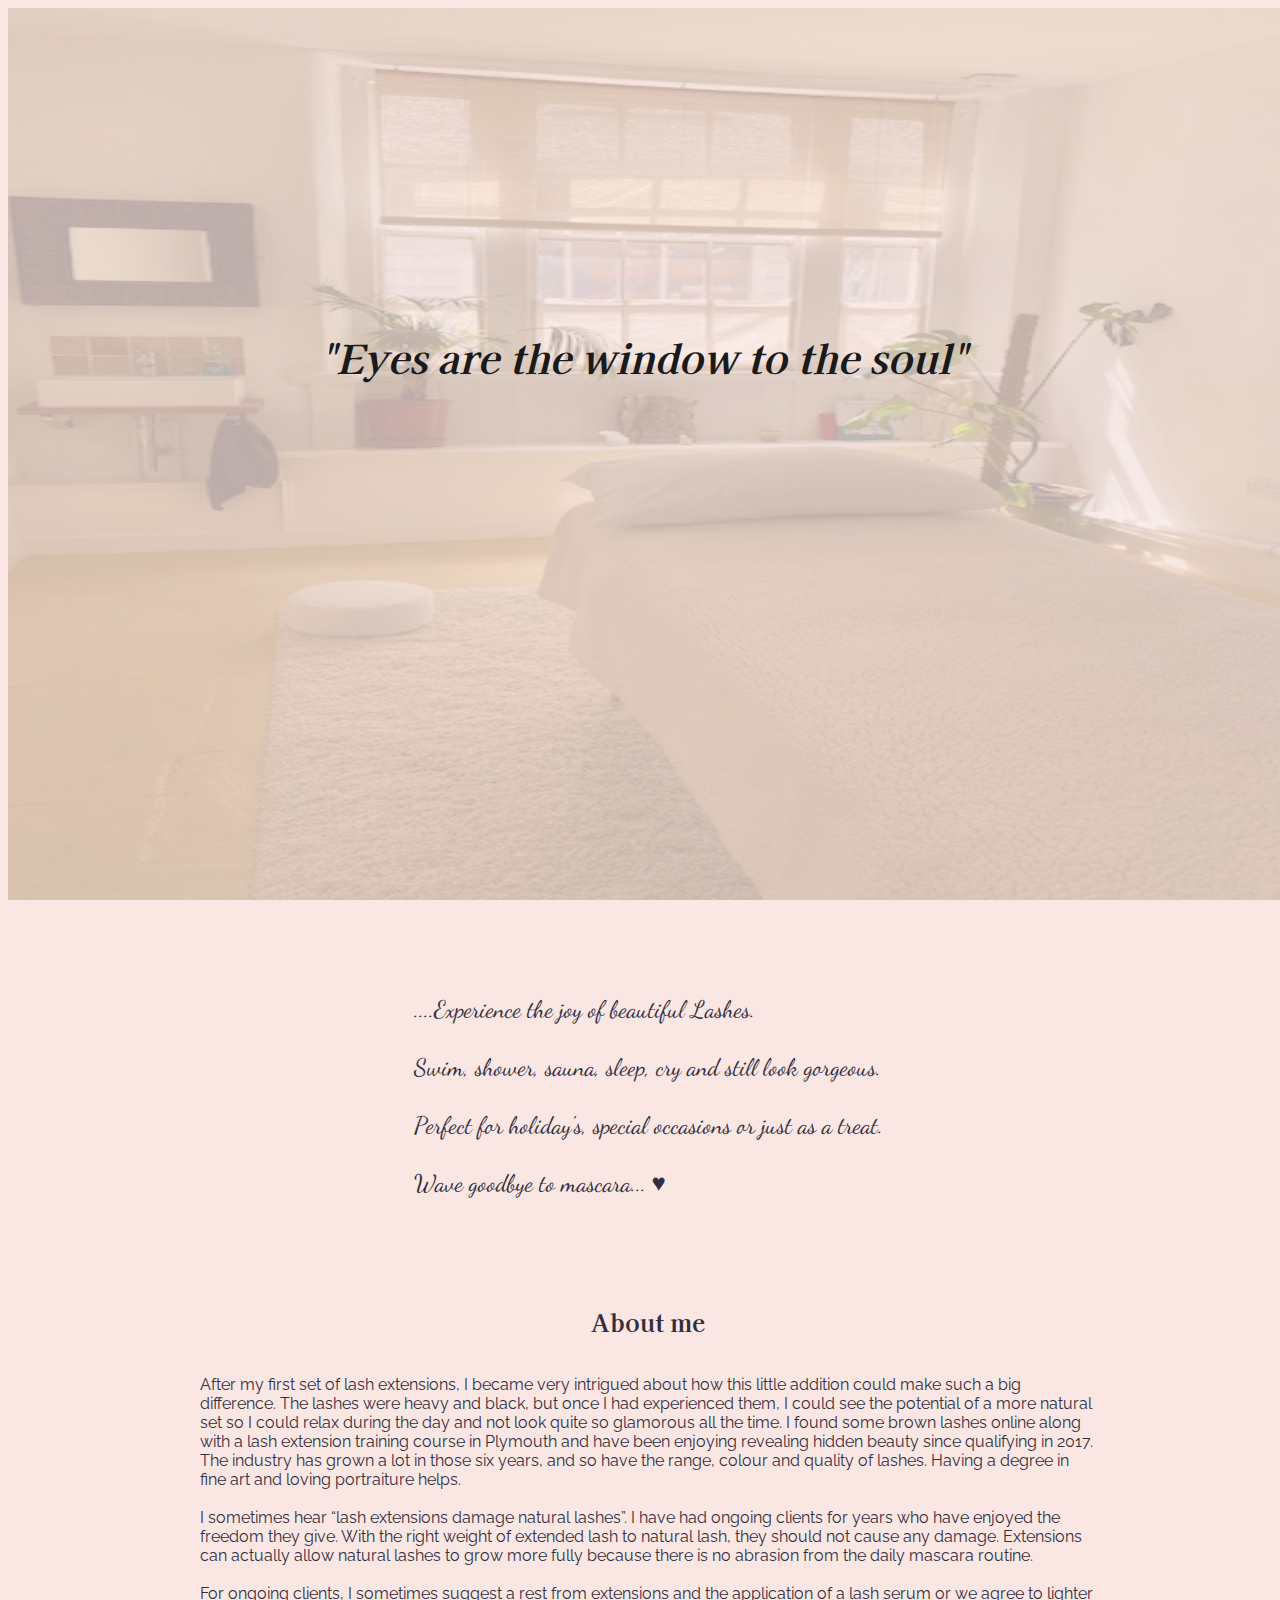
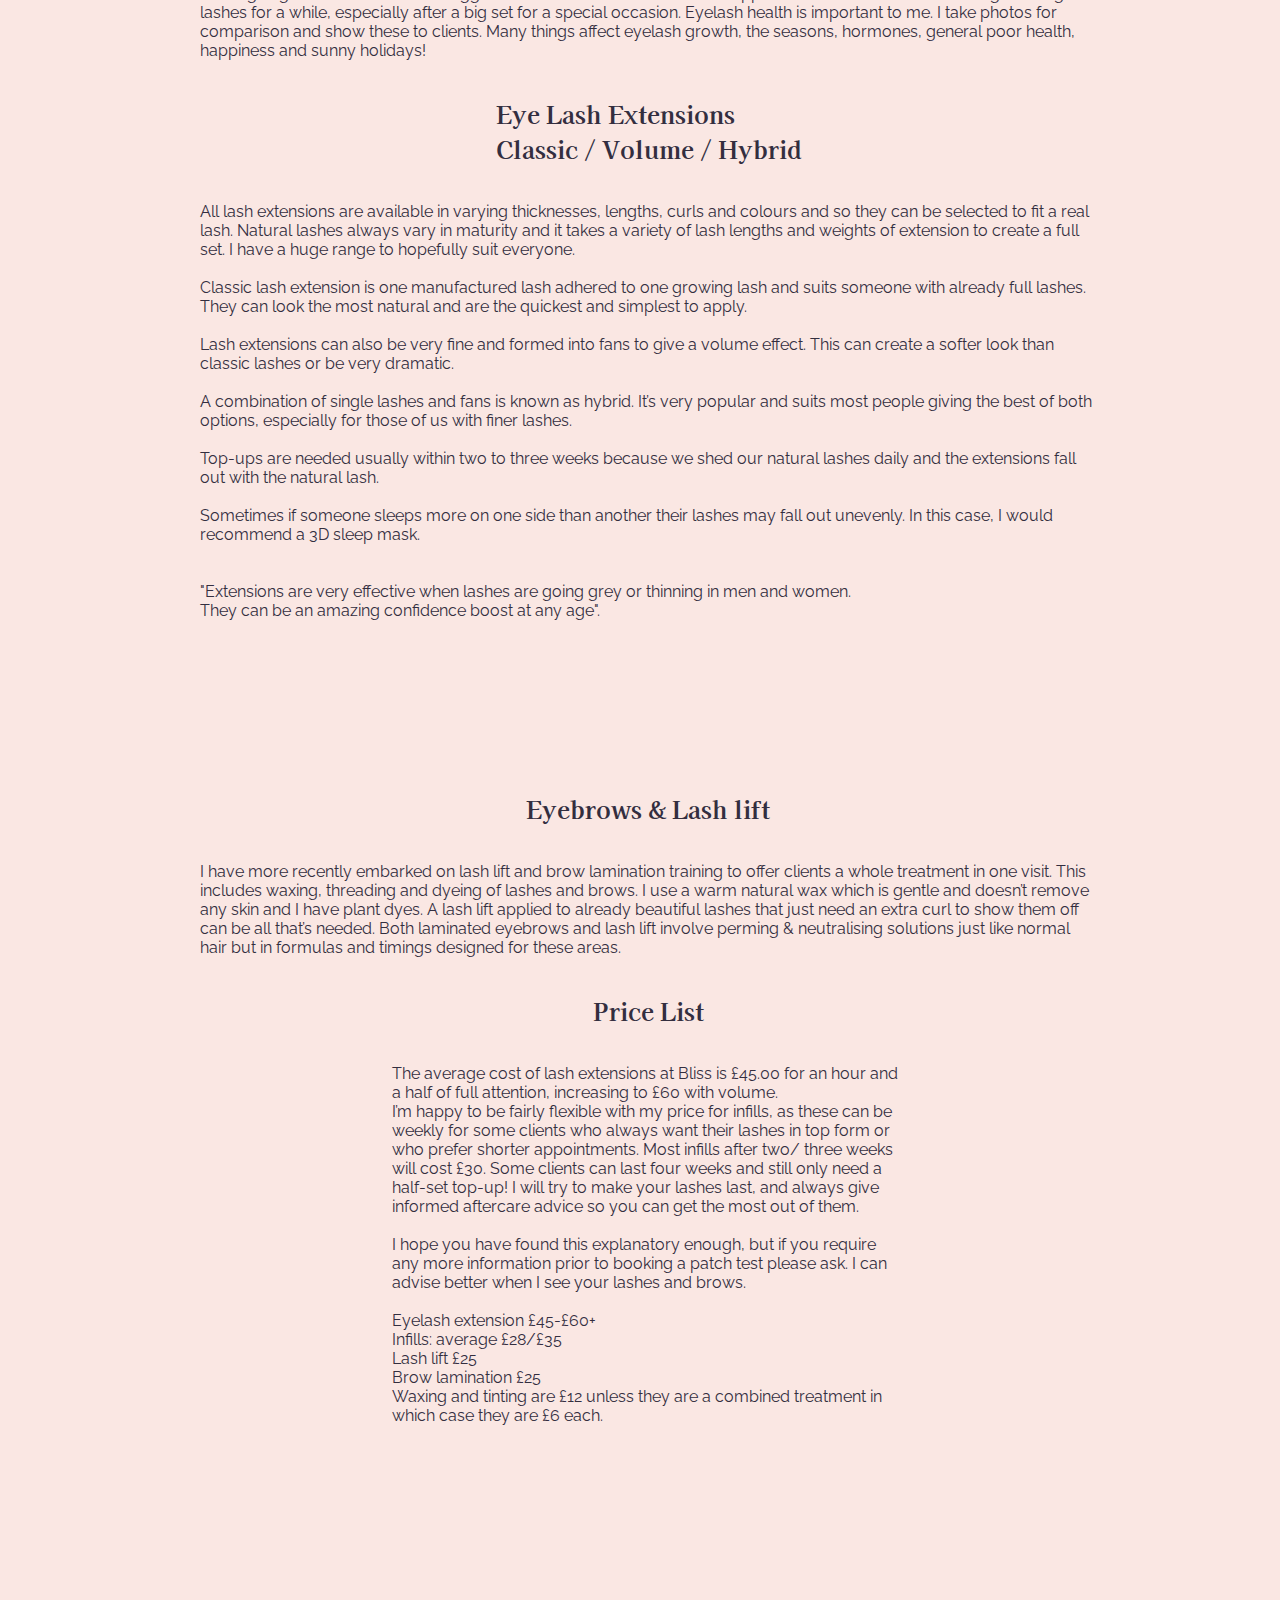
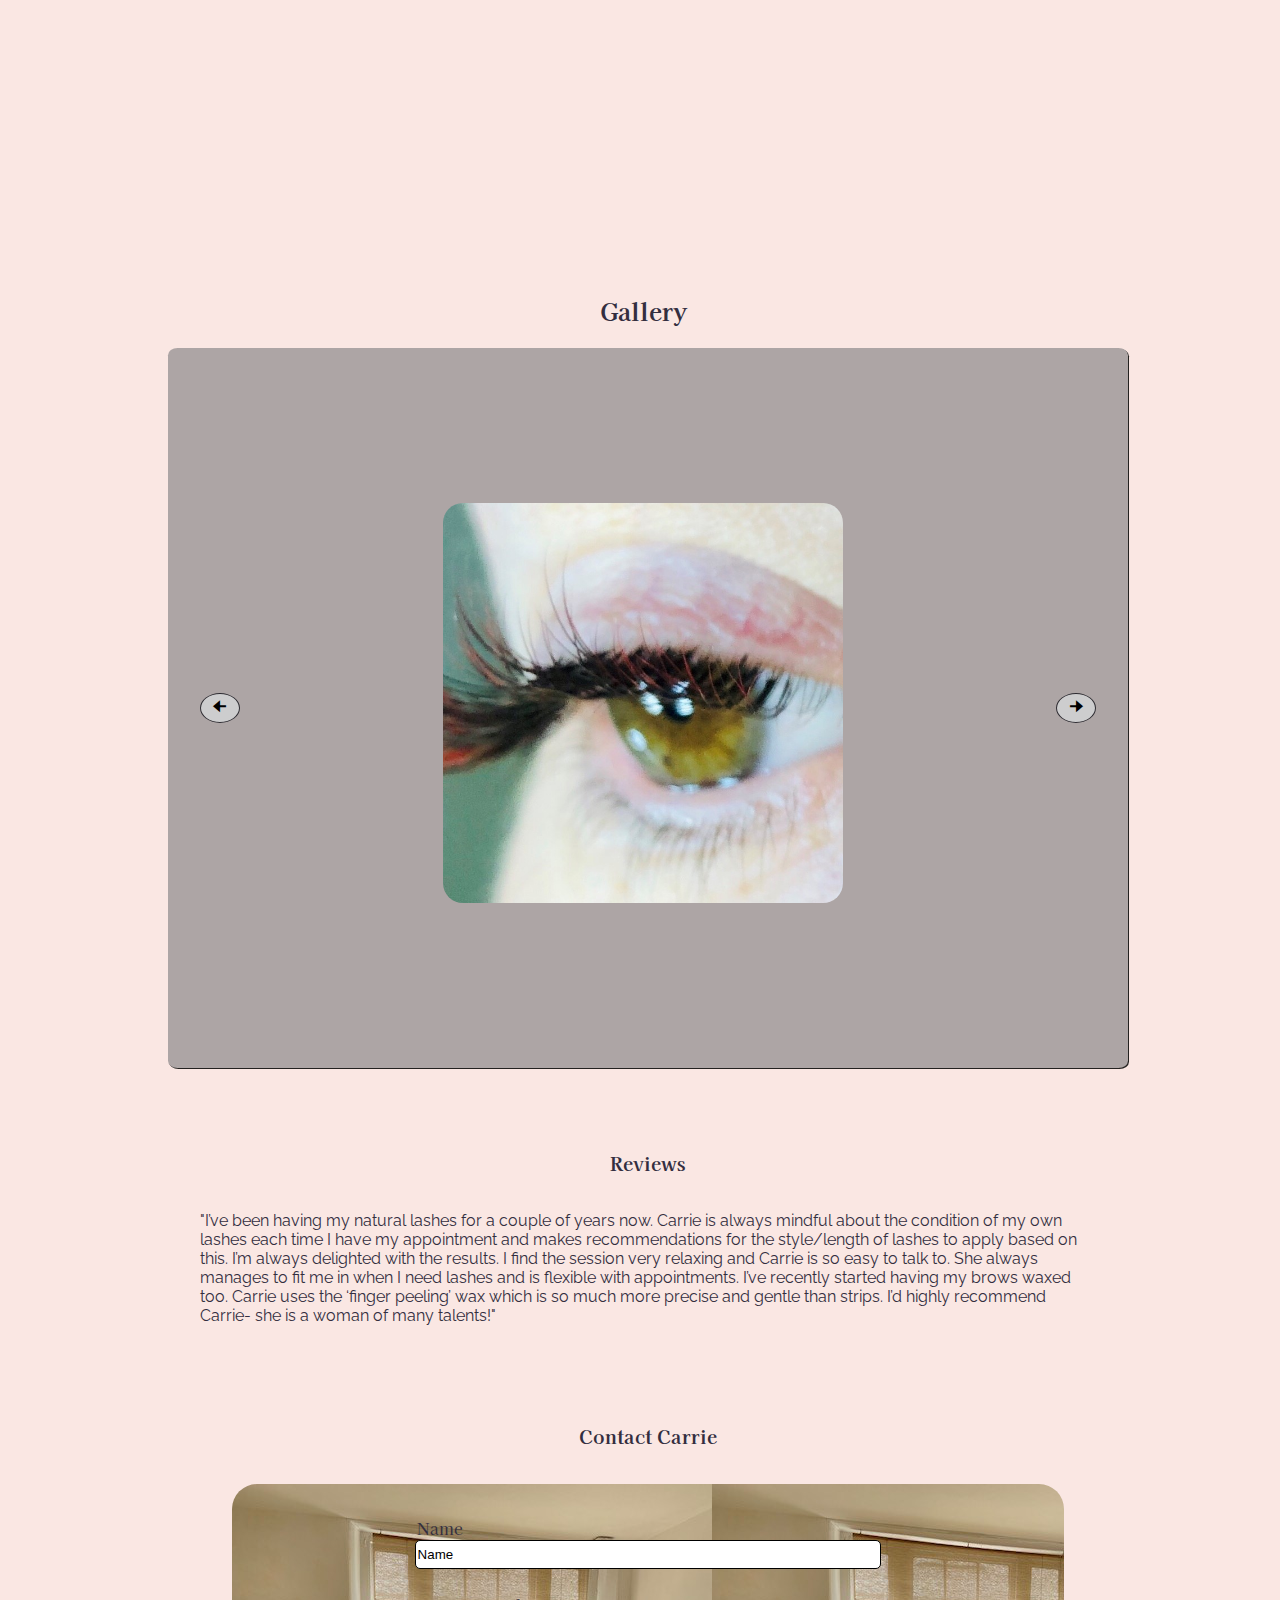
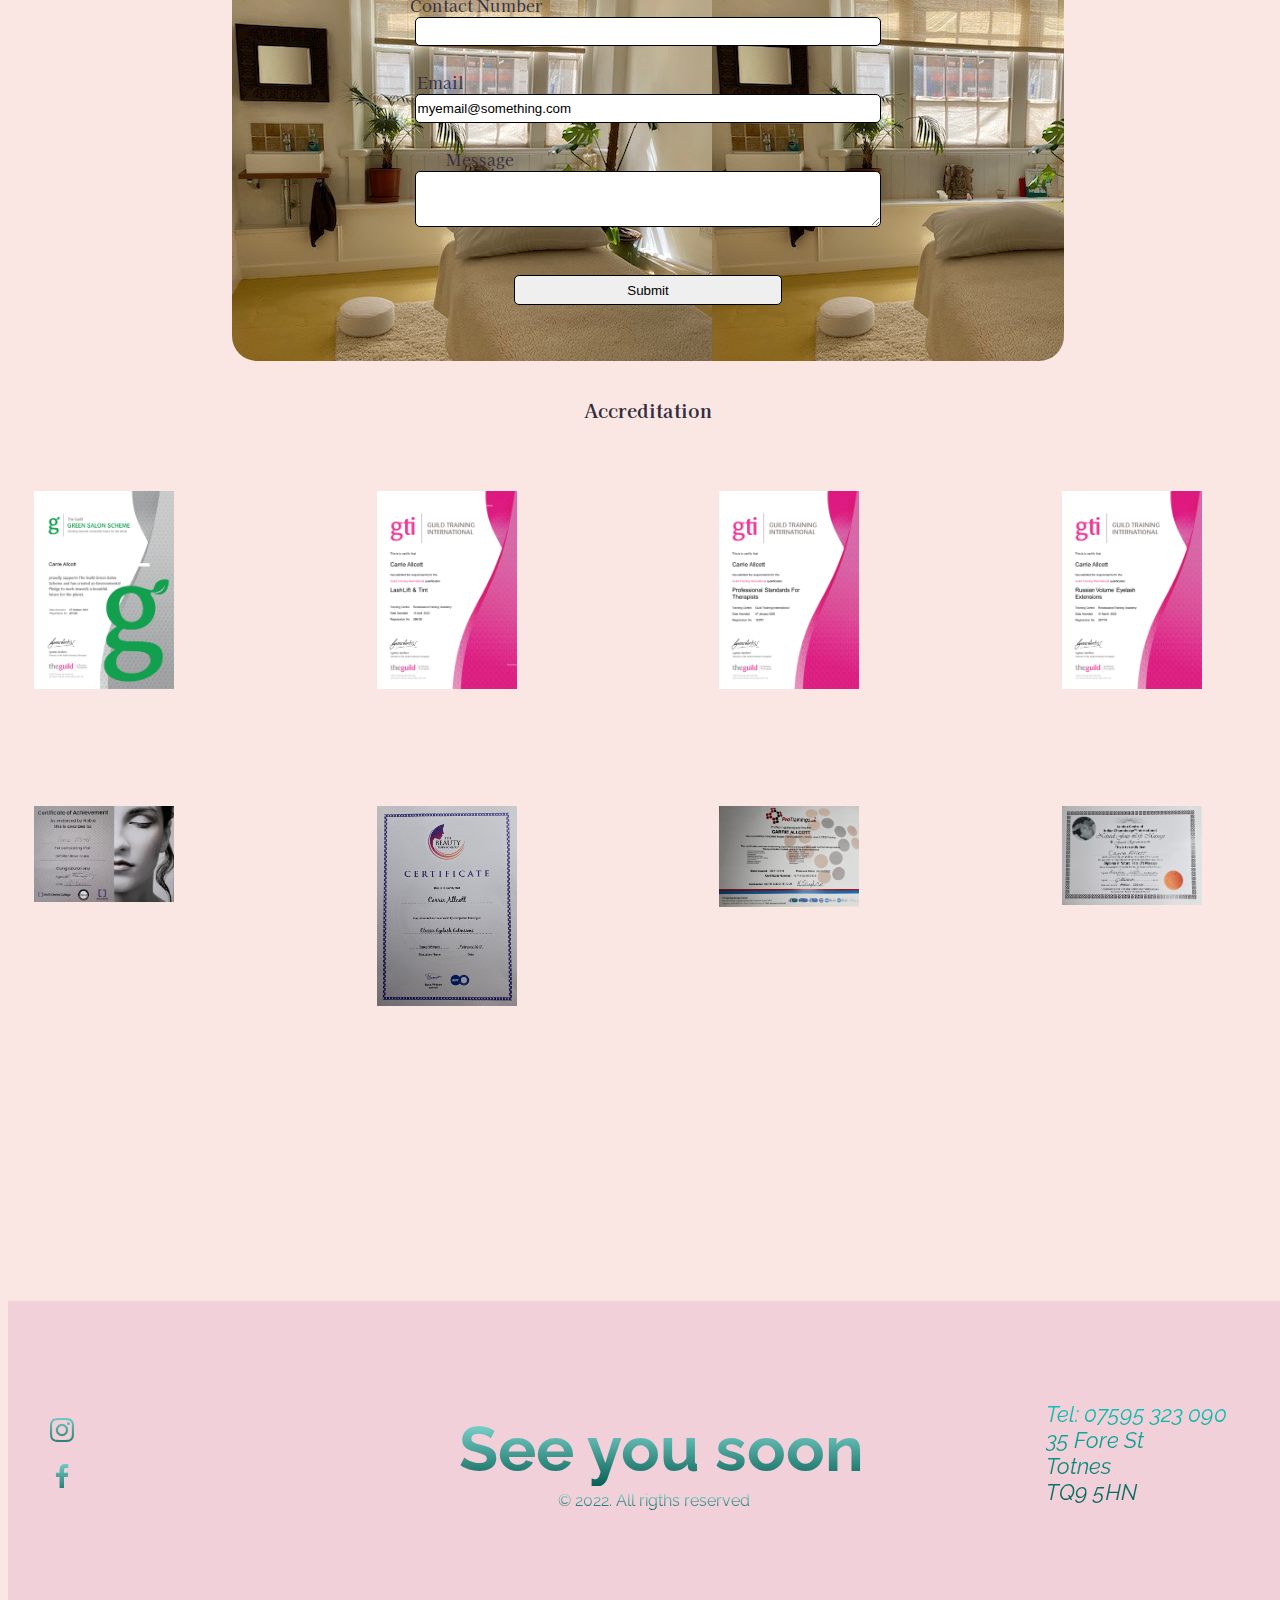
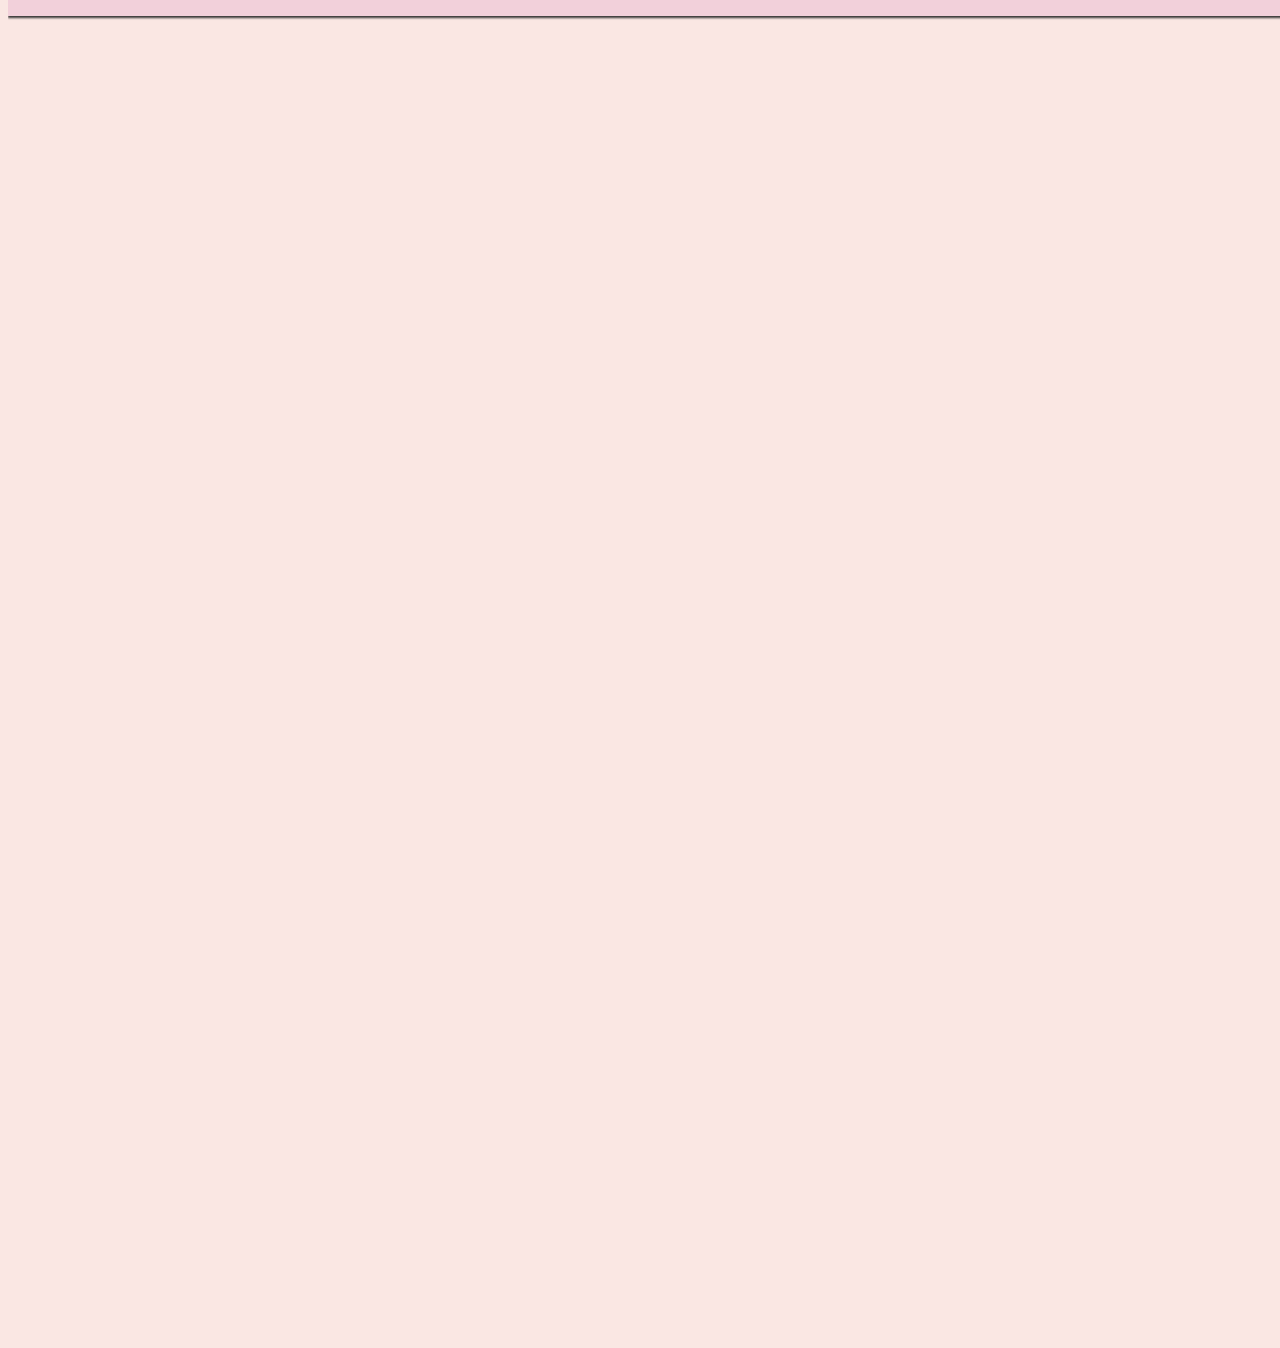
==== index.html @ f5f6d84f "flex change" ====
<!DOCTYPE html>
<html lang="en">

<head>
    <meta charset="UTF-8">
    <meta http-equiv="X-UA-Compatible" content="IE=edge">
    <meta name="viewport" content="width=device-width, initial-scale=1.0">
    <title>Carries Lashes and Brows</title>
    <link href="style.css" rel="stylesheet" />
    <link href='https://cdn.jsdelivr.net/npm/boxicons@2.0.5/css/boxicons.min.css' rel='stylesheet'>
    <link href='https://unpkg.com/boxicons@2.1.2/css/boxicons.min.css' rel='stylesheet'>

    <script src="script.js" alt="script" defer></script>

</head>

<body>

    <container class="container">

        <div id="container-image"></div>

        <nav id="nav-bar">



            <div id="logo">
                <img src="pageImages/coloured lash w shadow crop.png" alt="logoImage" />
            </div>


            <h1>Carries Lashes and Brows</h1>



            <div id="menu">

                <div id="menu-icon">
                    <svg xmlns="http://www.w3.org/2000/svg" width="40" height="40" fill="currentColor"
                        class="bi bi-list" viewBox="0 0 16 16">
                        <path fill-rule="evenodd"
                            d="M2.5 12a.5.5 0 0 1 .5-.5h10a.5.5 0 0 1 0 1H3a.5.5 0 0 1-.5-.5zm0-4a.5.5 0 0 1 .5-.5h10a.5.5 0 0 1 0 1H3a.5.5 0 0 1-.5-.5zm0-4a.5.5 0 0 1 .5-.5h10a.5.5 0 0 1 0 1H3a.5.5 0 0 1-.5-.5z" />
                    </svg>
                </div>

                <div class="nav-menu" id="nav-menu">
                    <ul class="nav__list">
                        <li class="nav__item"><a href="#top" class="nav__link active">Top</a></li>
                        <li class="nav__item"><a href="#about" class="nav__link">About</a></li>
                        <li class="nav__item"><a href="#price-list" class="nav__link">Pricing</a></li>
                        <li class="nav__item"><a href="#lashes" class="nav__Link">Lashes</a></li>
                        <li class="nav__item"><a href="#brows" class="nav__Link">Brows</a></li>
                        <li class="nav__item"><a href="#gallery" class="nav__Link">Gallery</a></li>
                        <li class="nav__item"><a href="#reviews" class="nav__link">Reviews</a></li>
                        <li class="nav__item"><a href="#contact" class="nav__link">Contact</a></li>
                        <li class="nav__item"><a href="#certificates" class="nav__link">Certificates</a></li>
                    </ul>
                </div>
            </div>

        </nav>



        <div id="banner">
            <img src="pageImages/dreamstime_xxl_183312078.png" alt = bannerImage />
            <!-- <img src="pageImages/dreamstimeEyesBandWPNG.png" /> -->
            <h3 class="quote"><strong><em>"Eyes are the window to the soul"</em></strong></h3>
            
        </div>



        <content id="content">

            <section id="intro">

                <!-- <p><strong><em>"Eye's are the window to the soal"</em></strong></p> -->
                <p>....Experience the joy of beautiful Lashes.<br/><br/>

                    Swim, shower, sauna, sleep, cry and still look gorgeous.<br/><br/>

                    Perfect for holiday's, special occasions or just as a treat.<br/><br/>
                    
                    Wave goodbye to mascara... &hearts;</p>


                
            </section>

            <section id="about">
                <h2>About me</h2>
                <p>  After my first set of lash extensions, I became very intrigued about how this little addition could
                    make such a big difference. The lashes were heavy and black, but once I had experienced them, I
                    could see the potential of a more natural set so I could relax during the day and not look quite so
                    glamorous all the time. I found some brown lashes online along with a lash extension training
                    course in Plymouth and have been enjoying revealing hidden beauty since qualifying in 2017. The
                    industry has grown a lot in those six years, and so have the range, colour and quality of lashes.
                    Having a degree in fine art and loving portraiture helps. <br/><br/>
                    I sometimes hear “lash extensions damage natural lashes”. I have had ongoing clients for years
                    who have enjoyed the freedom they give. With the right weight of extended lash to natural lash,
                    they should not cause any damage. Extensions can actually allow natural lashes to grow more fully
                    because there is no abrasion from the daily mascara routine.<br/><br/>

                    For ongoing clients, I sometimes suggest a rest from extensions and the application of a lash serum
                    or we agree to lighter lashes for a while, especially after a big set for a special occasion.
                    Eyelash health is important to me. I take photos for comparison and show these to clients. Many things
                    affect eyelash growth, the seasons, hormones, general poor health, happiness and sunny holidays!</p>
            </section>

            <section id="lashes">
                <h2><b><strong>Eye Lash Extensions <br> Classic / Volume / Hybrid</strong></b></h2>

                <!-- <img src="pageImages/colouredLashClearBack.png" alt="lashes"> -->

                <p id="lashText">

                    All lash extensions are available in varying thicknesses, lengths, curls and colours and so they
                    can be selected to fit a real lash. Natural lashes always vary in maturity and it takes a variety of
                    lash
                    lengths and weights of extension to create a full set. I have a huge range to hopefully suit
                    everyone.<br/><br/>
                    Classic lash extension is one manufactured lash adhered to one growing lash and suits someone
                    with already full lashes. They can look the most natural and are the quickest and simplest to apply.<br/><br/>

                    Lash extensions can also be very fine and formed into fans to give a volume effect. This can create
                    a softer look than classic lashes or be very dramatic.<br/><br/>

                    A combination of single lashes and fans is known as hybrid. It’s very popular and suits most people
                    giving the best of both options, especially for those of us with finer lashes.<br/><br/>
                
                    Top-ups are needed usually within two to three weeks because we shed our natural lashes daily and
                    the extensions fall out with the natural lash.<br/><br/>
                    
                    Sometimes if someone sleeps more on one side than another their lashes may fall out unevenly. In
                    this case, I would recommend a 3D sleep mask.<br/><br/><br/>

                    "Extensions are very effective when lashes are going grey or thinning in men and women.<br/>
                     They can be an amazing confidence boost at any age".

                </p>
            </section>

            <section id="brows">
                <h2><b><strong>Eyebrows & Lash lift</strong></b></h2>
                <!-- <img src="pageImages/eyeBrows.png" alt="eyeborws"> -->
                <p id="browsText">I have more recently embarked on lash lift and brow lamination training to offer
                    clients a whole
                    treatment in one visit. This includes waxing, threading and dyeing of lashes and brows. I use a
                    warm natural wax which is gentle and doesn’t remove any skin and I have plant dyes.
                    A lash lift applied to already beautiful lashes that just need an extra curl to show them off can be
                    all that’s needed.
                    Both laminated eyebrows and lash lift involve perming & neutralising solutions just like normal
                    hair but in formulas and timings designed for these areas.</p>
            </section>

            <section id="price-list">
                <h2>Price List</h2>
                <p id="priceText">The average cost of lash extensions at Bliss is £45.00 for an hour and a half of full
                    attention, increasing
                    to £60 with volume. <br/>
                    I’m happy to be fairly flexible with my price for infills, as these can be weekly for some clients
                    who
                    always want their lashes in top form or who prefer shorter appointments. Most infills after two/
                    three weeks will cost £30. Some clients can last four weeks and still only need a half-set top-up! I
                    will try to make your lashes last, and always give informed aftercare advice so you can get the most
                    out of them.<br/><br/>
                    I hope you have found this explanatory enough, but if you require any more information prior to
                    booking a patch test please ask. I can advise better when I see your lashes and brows.<br/><br/>
                    Eyelash extension £45-£60+<br/>
                    Infills: average £28/£35<br/>
                    Lash lift £25<br/>
                    Brow lamination £25<br/>
                    Waxing and tinting are £12 unless they are a combined treatment in which case they are £6 each.

                </p>
                <!-- <ul>
                    <li>Something = £Money</li>
                    <li>Something = £Money</li>
                    <li>Something = £Money</li>
                    <li>Something = £Money</li>
                    <li>Something = £Money</li>
                </ul> -->

                <div id="image-div"></div>

            </section>

            <section id="gallery">

                <h2>Gallery</h2>

                <section class="gallery">


                    <button id="left"><i class='bx bxs-left-arrow-alt bx-burst-hover'></i></button>


                    <button id="right"><i class='bx bxs-right-arrow-alt bx-burst-hover'></i></button>

                    <dl class="slideshow">

                        <dt> <img src="slideShowImages/eye red lash.jpg" alt="Eye1"></dt>

                        <!-- <dt><img src="slideShowImages/eyes .jpg" alt="Eye2"></dt> -->

                        <dt><img src="slideShowImages/FullSizeRender.jpg" alt="eye3"></dt>

                        <!-- <dt><img src="slideShowImages/IMG_2978 2.jpg" alt="Eye4"></dt> -->

                        <!-- <dt><img src="slideShowImages/IMG_6866.jpeg" alt="eye5"></dt> -->

                        <dt><img src="slideShowImages/IMG_6871.png" alt="eye6"></dt>

                        <!-- <dt><img src="slideShowImages/IMG_6882.jpeg" alt="eye7"></dt> -->

                        <!-- <dt><img src="slideShowImages/IMG_6898.jpeg" alt="eye8"></dt> -->

                        <!-- <dt><img src="slideShowImages/iStock-515272999.jpg" alt="eye9"></dt> -->

                        <!-- <dt><img src="slideShowImages/iStock-499780376.jpg" alt="eye10"></dt> -->

                        <dt><img src="slideShowImages/newIM1.jpg" alt="eye11"></dt>

                        <dt><img src="slideShowImages/newIm2.jpg" alt="eye12"></dt>

                        <dt><img src="slideShowImages/newIM3.jpg" alt="eye13"></dt>

                        <dt><img src="slideShowImages/newIM4.jpg" alt="eye14"></dt>

                        <!-- <dt><img src="slideShowImages/newIM5.jpg" alt="eye15"></dt> -->

                        <dt><img src="slideShowImages/newIM6.jpg" alt="eye16_sequence3rd"></dt>

                        <dt><img src="slideShowImages/newIM7.jpg" alt="eye17"></dt>

                        <dt><img src="slideShowImages/newIM8.jpg" alt="eye18"></dt>

                        <dt><img src="slideShowImages/newIM9.jpg" alt="eye19"></dt>

                        <dt><img src="slideShowImages/newIM10.jpg" alt="eye20"></dt>

                        <dt><img src="slideShowImages/newIM11.jpg" alt="eye21"></dt>

                        <dt><img src="slideShowImages/newIM12.jpg" alt="eye22"></dt>

                        <dt><img src="slideShowImages/newIM13.jpg" alt="eye23"></dt>

                        <dt><img src="slideShowImages/newIM14.jpg" alt="eye24"></dt>

                        <dt><img src="slideShowImages/newIM15.jpg" alt="eye25"></dt>

                        

                    </dl>
                </section>
            </section>


            <section id="Reviews">
                <h3>Reviews</h3>
                <p>"I’ve been having my natural lashes for a couple of years now. Carrie is always mindful about the
                    condition of my own lashes each time I have my appointment and makes recommendations for the
                    style/length of lashes to apply based on this. I’m always delighted with the results. I find the
                    session very relaxing and Carrie is so easy to talk to. She always manages to fit me in when I need
                    lashes and is flexible with appointments. I’ve recently started having my brows waxed too. Carrie
                    uses the ‘finger peeling’ wax which is so much more precise and gentle than strips. I’d highly
                    recommend Carrie- she is a woman of many talents!" </p>
            </section>

            <section id="contact">
                <h3>Contact Carrie</h3>
                <form name="contact" method="POST" data-netlify="true">
                    <label class="label" for="name">Name</label>
                    <input name="name" class="input" type="text" id="name" value="Name"><br>
                    <label class="label" id="number" for="contact-number"> Contact Number</label>
                    <input name="phone" class="input" type="number" id="tel"><br>
                    <label class="label" for="email">Email</label>
                    <input name="email" class="input" type="email" id="email" value="myemail@something.com"><br>
                    <label class="label" id="textBox" for="message"> Message</label>
                    <textarea name="enquiry" class="input" id="message" type="text"
                        value="Please let me know which products you would are interested in here"></textarea><br><br>

                    <input name="submit" id="form-submit" type="submit" value="Submit"><br>
                </form>

            </section>


            <section id="certificates">

                <h3>Accreditation</h4><br/>

                <div id="certificate-thumbs">
                        <div class="cert_row">
                            <div class= cert-img-container ><img src="pageImages/GuildGreenSalonScheme - GTi Certificate.png" alt="cert5"></div>
                            <div class= cert-img-container ><img src="pageImages/LashLiftTint - GTi Certificate-2.png" alt="cert6"></div>
                            <div class= cert-img-container ><img src="pageImages/Qualification Certificate..png" alt="cert7"></div>
                            <div class= cert-img-container ><img src="pageImages/RussianVolumeEyelashExtensions - GTi Certificate.png" alt="cert8"></div>
                        </div>

                    <div class="cert_row">
                            <div class= cert-img-container ><img src="pageImages/cert1.jpg" alt="cert1"></div>
                            <div class= cert-img-container ><img src="pageImages/cert2.jpg" alt="cert2"></div>
                            <div class= cert-img-container ><img src="pageImages/cer3.jpg" alt="cert3"></div>
                            <div class= cert-img-container ><img src="pageImages/cer4.jpg" alt="cert4"></div>
                    </div>
                  
                </div>


            </section>

        </content>

        <footer>

            <div id="mixEffect">

                <div id="footer-social">
                    <!-- <a href="https://www.linkedin.com/in/mattie-clark-6515231a/" target="_blank"
                        rel="noopener noreferer" class="footer__icon"><i id="linkin" class='bx bxl-linkedin'></i></a> -->
                    <a href="https://www.instagram.com/lashesbycarrietotnes/" target="_blank" rel="noopener noreferer"
                        class="footer__icon"><i class='bx bxl-instagram'></i></a>
                    <a href="https://www.facebook.com/lashesandmassagebynina" target="_blank" rel="noopener noreferer"
                        class="footer__icon"><i class='bx bxl-facebook'></i></a>
                </div>

                <p id="footer-message"><b>See you soon</b></p>

                <p id="footer-contact"><em>Tel: 07595 323 090 <br> 35 Fore St <br> Totnes<br> TQ9 5HN</em> </p>

                <p id="footer-copy">&#169; 2022. All rigths reserved</p>

            </div>

        </footer>

    </container>

</body>

</html>
---- style.css ----
@import url('https://fonts.googleapis.com/css2?family=Dancing+Script:wght@700&family=Kaisei+Opti:wght@700&family=Outfit:wght@400;700&display=swap');
@import url('http://fonts.cdnfonts.com/css/vogue');
@import url('https://fonts.googleapis.com/css2?family=Dancing+Script&family=Kaisei+Opti:wght@700&family=Outfit:wght@400;700&family=Raleway:ital,wght@1,300&family=Spirax&display=swap');

@keyframes reveal {
    from {transform: translateY(-20vh);}
    to {transform: translateY(0vh);}
}

html {
    scroll-behavior: smooth;
}

body {
    width: 100vw;
    height: fit-content;
    overflow-x: clip;
    margin:none;
    z-index: -1;
    font-family: 'Kaisei Opti', serif;
    color: #332e3f;
    /* color: #783e4c; */
    background-color: #FAE7E3;
    
    
    
    
}

p {
    font-family: 'Raleway', sans-serif;;
}
.container {    
    width: 100vw;  
    height:fit-content; 
    top:0px;
    left:0px; 
    overflow-x: clip;
    display: flex;
    flex-direction: column;
    overflow-x: clip;
    
    /* background-image: url(pageImages/bliss-room.png);  */
  }

/* @media only screen and (max-width:600px){
    .container {
       overflow: visible;
    }
} */

#container-image {
    position:absolute;
    width:100vw;
    /* height:100vh; */
    height: 860vh;
    /* background-color: aqua; */
    background-image: url(pageImages/bliss-room.png);
    background-size:100% 100%;
    /* object-fit: fill; */
    opacity: 0.25;
    background-attachment: fixed;
}
    

#content {
    position: relative;
    top:100vh;
    overflow-x: clip;
}

@media only screen and (max-width:600px){
    #content {
        top:35vh;
    }
}

h1 {
    position: absolute;
    width: 100vw;
    height:15vh;
    text-align: center; 
    align-items: center;   
    left:0px;
    padding-top: 1rem;
    padding-bottom: 1rem;
    /* font-family: 'Vogue', sans-serif; */
    font-family: 'Kaisei Opti', serif;
    font-size: 4.5rem;
    font-weight: 400;
    font-style: italic;
    /* color:white; */
    /* color: rgb(33, 130, 111); */
    background: -webkit-linear-gradient(rgb(148, 235, 228), rgb(8, 95, 85));
    -webkit-background-clip: text;
    -webkit-text-fill-color: transparent;
    

    /* background: rgb(121, 81, 71); */
    /* mix-blend-mode: multiply; */
    
    
}

@media only screen and (max-width: 600px)  {
    h1 {
        /* padding-top:2vh;
        padding-bottom: 1vh; */
        font-size: 1.75rem; 
        height: 9vh;  
        top:-40px;    
    }
    
}

/* #title-img {
    background-image: url(YoungWomannewTestEdit.png);
    position: relative;
    object-position: 25% 50%;
} */

    

#nav-bar{      
    width: 100vw;
    height: 17vh;
    padding: 0.5em;    
    position: sticky;
    top:0vh;    
    left:0px; 
    /* background-image: url(pageImages/glitterBanner.png); */
    background-color: rgba(222, 142, 193, 0.187);
    filter: brightness(150%);
    background-position: center;
    object-fit: fill;
    display: flex;
    flex-direction: row;     
    align-items: center;
    /* overflow-x: clip; */
    z-index: 1;
    box-shadow: 0 2px 2px rgb(56, 55, 55);
    display:none;      
    
}

@media only screen and (max-width: 600px)  {
    #nav-bar {
        display: block;
        width:95vw;
        top:0vh;
        height:10vh;  
        object-fit: fill;  
    }
}

/* #title-background img {
    width:100vw;
    height:25vh;
    position: absolute;
    object-fit: cover;
    transform: translateY(-90px);
    z-index: -1;
    
    
} */

#nav-bar.active {
    display: flex;
    animation: reveal 0.5s;
}

#logo img {
    position: relative;
    left:0px;
    width: 7vw;
    height:auto; 
    z-index: 2;
      
}

@media only screen and (max-width:600px) {
    #logo img {
        display:none;
    }
}

#menu-icon {
   position: absolute;
   top: 30px;
   right:50px;
   /* color: rgb(245, 245, 245); */
   color:rgb(111, 223, 196);
}

@media only screen and (max-width:600px) {
    #menu-icon {
        display: none;
    }
}


#banner img {
    position: absolute;
    top:-5vh;
    width: 100vw;
    height: auto;
    
}

@media only screen and (max-width:600px) {
    #banner img {
       top: 10vh;
    }
}


#menu:hover .nav-menu {
    display: flex;
    flex-direction: column;
    justify-content: center;

}

.nav-menu {
    display: none;
    position: absolute;    
    top: 50px;
    right: 60px;
    width: 12vw;
    height:40vh;
    padding: 5px;
    justify-content: center;
    filter: brightness(75%);

    background-color:rgb(177, 160, 160);
    border-radius: 10px;
    box-shadow: 1px 2px rgb(33, 48, 37);
    opacity: 85%;    
}


.nav__list li {
    list-style: none;
}

.nav__item:hover {
    background-color: rgb(167, 166, 166);
    width:100%;
}

.nav__list a {
    text-decoration: none;
    color: rgb(32, 21, 21);
    font-size: large;
}

.nav__list a:hover {    
    color: blueviolet;
    font-size: larger;
    transition: 0.2s; 
}



content {
    padding-left: 15vw;
    padding-right: 15vw;
    display: flex;
    flex-direction: column;
    align-items: center;
}

#intro {
    
    margin-bottom: 7%;
    padding-top: 7%;
    display: flex;
    flex-direction: column;
    align-items: center;  
    
 
    
    /* color: rgb(0, 0, 0); */
    /* background-color: whiteblack; */
    /* z-index: -1; */

}

#intro p {
    /* font-family:'Spirax', cursive; */
    font-family:'Dancing Script', cursive;
    font-size:x-large;
}

@media only screen and (max-width:600px){
    #intro {
        margin-top: 15vh;
        /* margin-bottom: 7%; */
    }
}

.quote {
    position: absolute;
    left: 25%;
    top:32%;
    font-size: 2.5rem;
    color:rgb(26, 26, 26);    
}

@media only screen and (max-width:600px){
    .quote{
        left:10%;
        font-size: 1.25rem;
        top: 20%;
    }
}

#about {
    display: flex;
    flex-direction: column;
    align-items: center;
}

#lashes {
    display: flex;
    flex-direction: column;
    align-items: center;
}

#lashes img {
    position: relative;
    width:25vw;
    height:20vh;
    top: -20px;
    left: -50px;
}

@media only screen and (max-width:600px) {
    #lashes img {
        width:50vw;
        left:0px;
    }
}

#brows {
    position: relative;
    padding-top: 15vh;
    display: flex;
    flex-direction: column;
    align-items: center;
}

@media only screen and (max-width:600px) {
    #brows {
        width:80vw;

            
    }
}

#brows img {
    width:50vw;
    height: 7vh;
}

@media only screen and (max-width:600px) {
    #brows img {
        width:100vw;
        
    }
}

#price-list {
    position: relative;
    width: 40vw;
    height:100vh;
    /* margin: 5%; */
    display: flex;
    flex-direction: column;
    align-items: center;
    /* justify-content: space-between; */
    
}

@media only screen and (max-width:600px) {
    #price-list {
        width: 90vw;
        height:50vh;
        justify-content: flex-start;
    }
}

#price-list h2 {
    position: relative;
    /* top:5px;  */
} 



button {
    font-size: 1.5rem;
    text-align: center;
    border-radius: 50%;
    background-color: rgb(205, 205, 206);
    border: 1.5px solid rgb(46, 44, 50);
} 
/* 
#right {
    font-size: 1.5rem;
    text-align: center;
    border-radius: 50%;
    border: 2px solid black; 
}

#left {
    font-size: 1.5rem;
    text-align: center;
    border-radius: 50%;
    border: 2px solid black; 
}  */

#gallery h2 {
    position: relative;
    left:45%;    
    
}

@media only screen and (max-width:600px){
    #gallery h2 {
        top:20vh;
    }
}



.gallery {
    
    width: 75vw;
    height: 80vh;
    display: flex;
    align-items: center;
    justify-content: center;
    background-color: rgb(173, 165, 165);
    border-radius: 1%;
    box-shadow: 1px 1px rgb(36, 34, 32);
    z-index: -1;
}

@media only screen and (max-width:600px) {
    .gallery {
        position: relative;
        width:100vw;
        height:20vh;
        top: 20vh;        
        background-color: rgb(231, 231, 231);
        box-shadow: none;
    
    }
}

.slideshow {
    width:410px;
    height:410px;
    /* display: block; */
}



.slideshow img {
    position: absolute;
    height: 400px;
    width: 400px;
    object-fit: cover;
    border-radius: 5%;
}

@media only screen and (max-width:600px) {
    .slideshow img{
       top: 0vh;
       width:380px;
       height:380px;
       left: 5vw;
    }
}



.slideshow>* {
    opacity: 0;
    transition: opacity 2s;
}

.slideshow>*.active {
    opacity: 1;
}

button {
    height:30px;
    width: 40px;
}

#left {
    position: absolute;
    left:15vw;
}

@media only screen and (max-width:600px){
    #left {
        display: none;
    }
}

#right {
    position: absolute;
    right:15vw;
}

@media only screen and (max-width:600px){
    #right {
        display: none;
    }
}

#contact {
    display: flex;
    flex-direction: column;
    align-items: center;
} 

#Reviews {
    position: relative;
    display: flex;
    flex-direction: column;
    align-items: center;
    margin-top: 7%;
    margin-bottom: 7%;

}

#Reviews h3 {
    position: relative;
    justify-content: center;
}

@media only screen and (max-width:600px){
    #reviews {
        position: relative;
        top:75vh;
    }
}



form {
    position: relative;
    display: flex;
    flex-direction: column;
    align-items: center;
    width:60vw;
    height:auto;
    padding: 2rem 2rem;
    margin: 1rem;
    background-color: chartreuse;
    background-image: url(pageImages/bliss-room.png);
    object-fit: cover;
    border-radius: 25px 25px;
}

@media only screen and (max-width:600px){
    #contact {
        position: relative;
        margin-top: 10vh;
        top: 65vh;
    }
}

.label {
    position: relative;
    left:-13rem;
}

@media only screen and (max-width:600px) {
    .label {
        left:0px;
    }
}


#number {
    position: relative;
    left:-10.75rem;
}

@media only screen and (max-width:600px) {
    #number {
        left:0px;
    }
}

#textBox {
    position: relative;
    left: -10.5rem;
}

@media only screen and (max-width:600px) {
    #textBox {
        left:0px;
    }
}

.input {
    width:60%;
    height: 25px;
    border: 1px solid black;
    border-radius: 5px;
}

#message {
    height:50px;
}

#form-submit {
    width:35%;
    height:30px;
    border-radius: 5px;
    border: 1px solid black;
}

/* #certificates {
    margin-bottom: 5%;
} */

#certificates h3 {
   position: relative; 
   display: flex;
   justify-content: center;
}

#certificate-thumbs {
    width:100vw;
    height:70vh;
    /* background-color: rgb(252, 200, 220); */
    position: relative;
    justify-self: center;
    display: flex;
    flex-direction: column;
    /* flex-wrap: wrap; */
    justify-content: space-between;
}

.cert_row {
    position: relative;
    display: flex;
    flex-direction: row;
    justify-content: space-between;
    margin-bottom: 5%;
}

.cert-img-container {
    position: relative;
    margin: 2%;
    height:200px;
    width:200px;
    /* background-color: rgb(201, 13, 201);   */
    contain: content;
    object-fit: contain;

}

.cert-img-container:hover {
    position: relative;
    margin: 2%;
    height:250px;
    width:250px;
    /* background-color: rgb(201, 13, 201);   */
    contain: content;
    object-fit: contain;

    transition: 0.5s;
}

#certificate-thumbs img {
    position: relative;
    width: 70%;
}



footer {
    position: relative;
    margin-top: 2%;
    bottom: -120vh;
    width: 100vw;
    height: 35vh;
    /* padding-top: 2%;
    padding-bottom: 1%;
    padding-left: 3%;
    padding-right: 3%; */
    /* display: flex;
    flex-direction: row;
    justify-content: space-between;
    align-items: center; */
    /* background-image: url(pageImages/glitterBanner.png);
    object-fit: fill; */
    /* background-color: coral; */
    /* filter: brightness(400%); */
    background-color: rgba(222, 142, 193, 0.258);
    overflow: hidden;
    box-shadow: 0 2px 2px rgb(56, 55, 55);
    z-index: 1;
}

@media only screen and (max-width:600px) {
    footer {
        width: 100vw;
        height:30vh;
        bottom:-65vh;
        overflow: hidden;

    }
}

#mixEffect {
    position: relative;
    bottom:-20px;
    width: 94%;
    height: 20vh;
    padding-top: 2%;
    padding-bottom: 1%;
    padding-left: 3%;
    padding-right: 3%;
    display: flex;
    flex-direction: row;
    justify-content: space-between;
    align-items: center;
  
    /* background-color: rgb(36, 21, 19);
    mix-blend-mode: multiply;
     */
}

@media only screen and (max-width:600px) {
    #mixEffect {
        width: 100vw;
        height:inherit;
        overflow: hidden;
    }
}

#footer-social {
    position: relative;
    display: flex;
    flex-direction: column;   
    
} 

@media only screen and (max-width:600px) {
    #footer-social {
        top:-15px;
        left: 7vw;
        flex-direction: row;
               

    }
}

.footer__icon {
    /* width:100%;
    height:100%; */
    font-size: 2rem;
    /* color:  rgb(1, 255, 162); */
    /* background: black;
    mix-blend-mode: multiply; */
    position: relative;
    top: 1rem;
    background: -webkit-linear-gradient(rgb(148, 235, 228), rgb(8, 95, 85));
    -webkit-background-clip: text;
    -webkit-text-fill-color: transparent;
    
}

.footer__icon:hover {
    transform: scale(120%);
    transition: 0.5s;
}

#footer-message {
    position: relative;
    top: 0.75rem;
    text-align: center;
    left:250px;
    font-size: 4rem;
    /* background-color: black; */
    /* color: rgb(1, 255, 162); */
    /* mix-blend-mode:difference; */
    background: -webkit-linear-gradient(rgb(148, 235, 228), rgb(8, 95, 85));
    -webkit-background-clip: text;
    -webkit-text-fill-color: transparent;
    
    
}

@media only screen and (max-width:600px) {
    #footer-message {
        display: none;

    }
}

#footer-contact {
    position: relative;
    right:-300px;
    font-size: 1.4rem;
    top:1rem;
    /* background-color: black; */
    /* color:  rgb(1, 255, 162); */
    /* mix-blend-mode: multiply; */
    background: -webkit-linear-gradient(rgb(8, 202, 186), rgb(8, 95, 85));
    -webkit-background-clip: text;
    -webkit-text-fill-color: transparent;
    
}

@media only screen and (max-width:600px) {
    #footer-contact {
       right:10vw;
       top: -5vh;
       font-size: 1rem;
    }
}


#footer-copy{
    position: relative;
    bottom: -4rem;
    left:-500px;
    /* background-color: black; */
    /* color: white; */
    /* mix-blend-mode: multiply; */
    background: -webkit-linear-gradient(rgb(148, 235, 228), rgb(8, 95, 85));
    -webkit-background-clip: text;
    -webkit-text-fill-color: transparent;
    
} 

@media only screen and (max-width:600px){
    #footer-copy {
        display: none;
    }
}
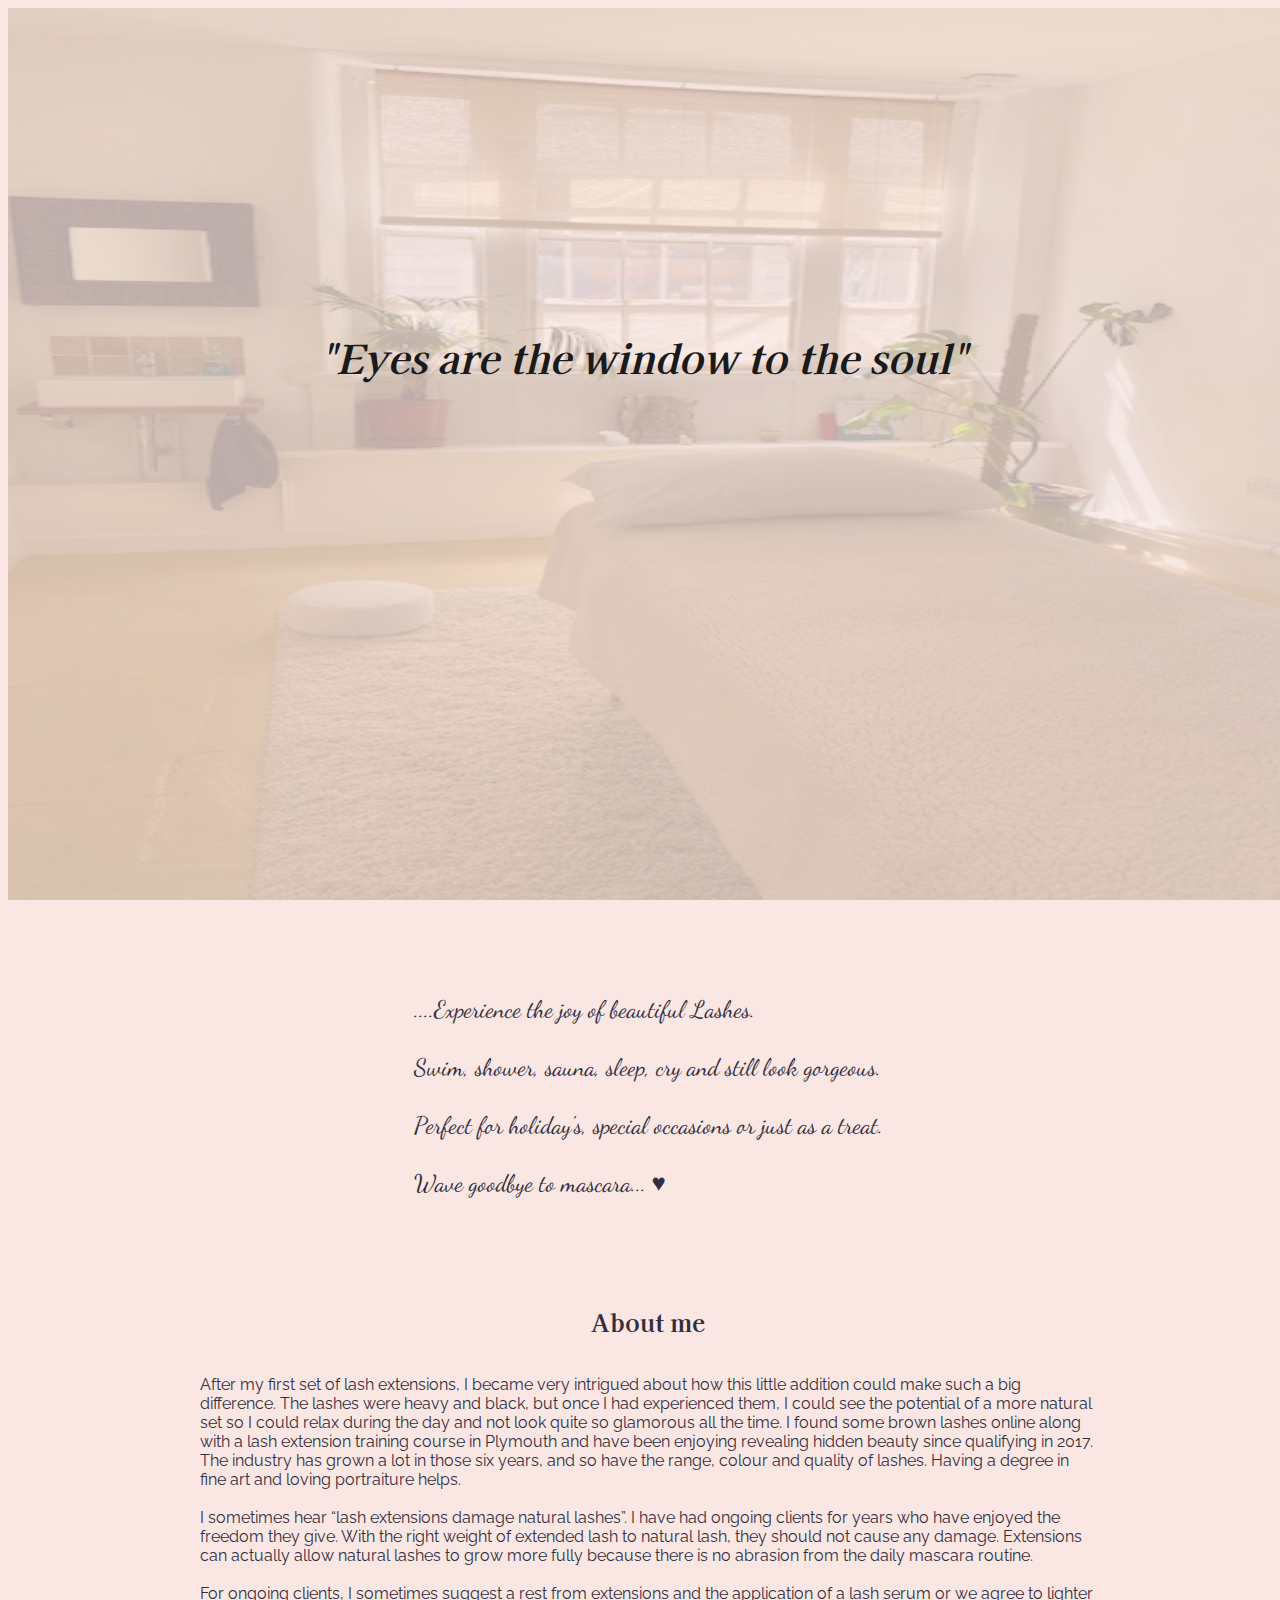
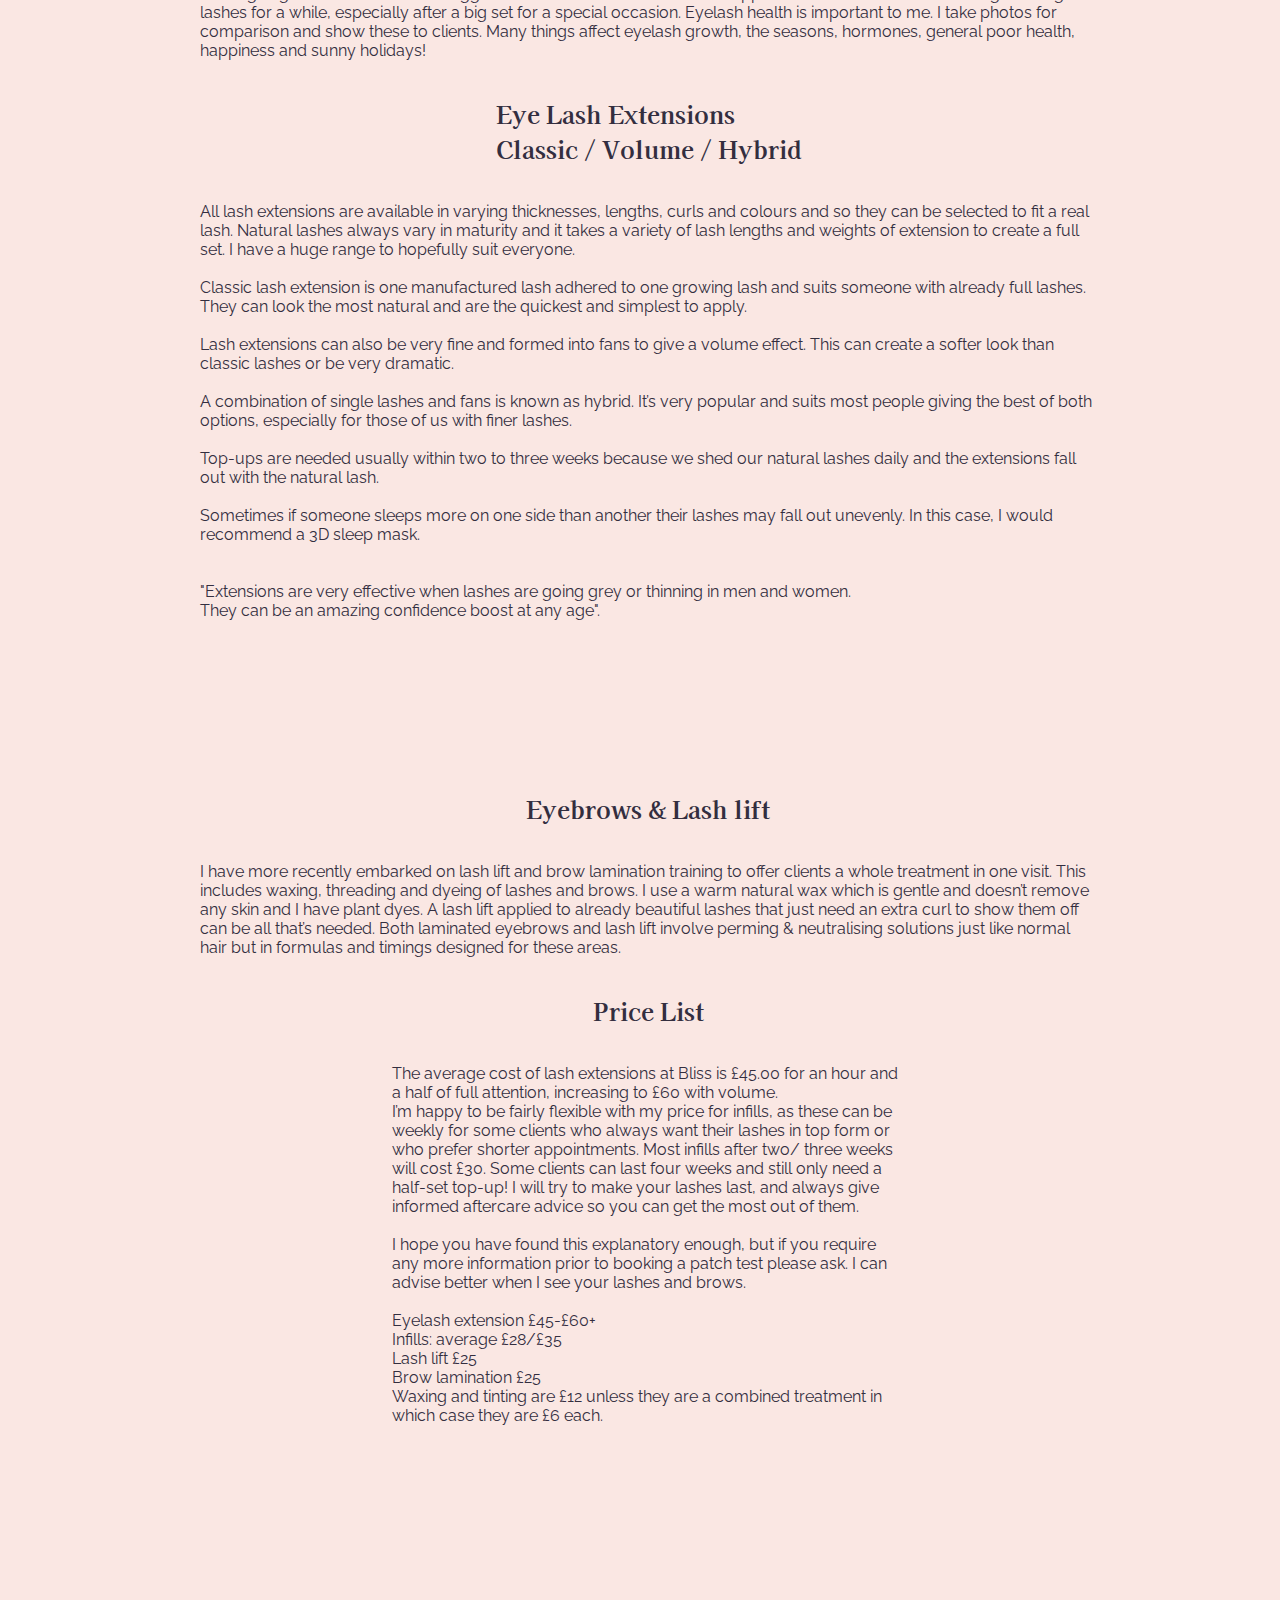
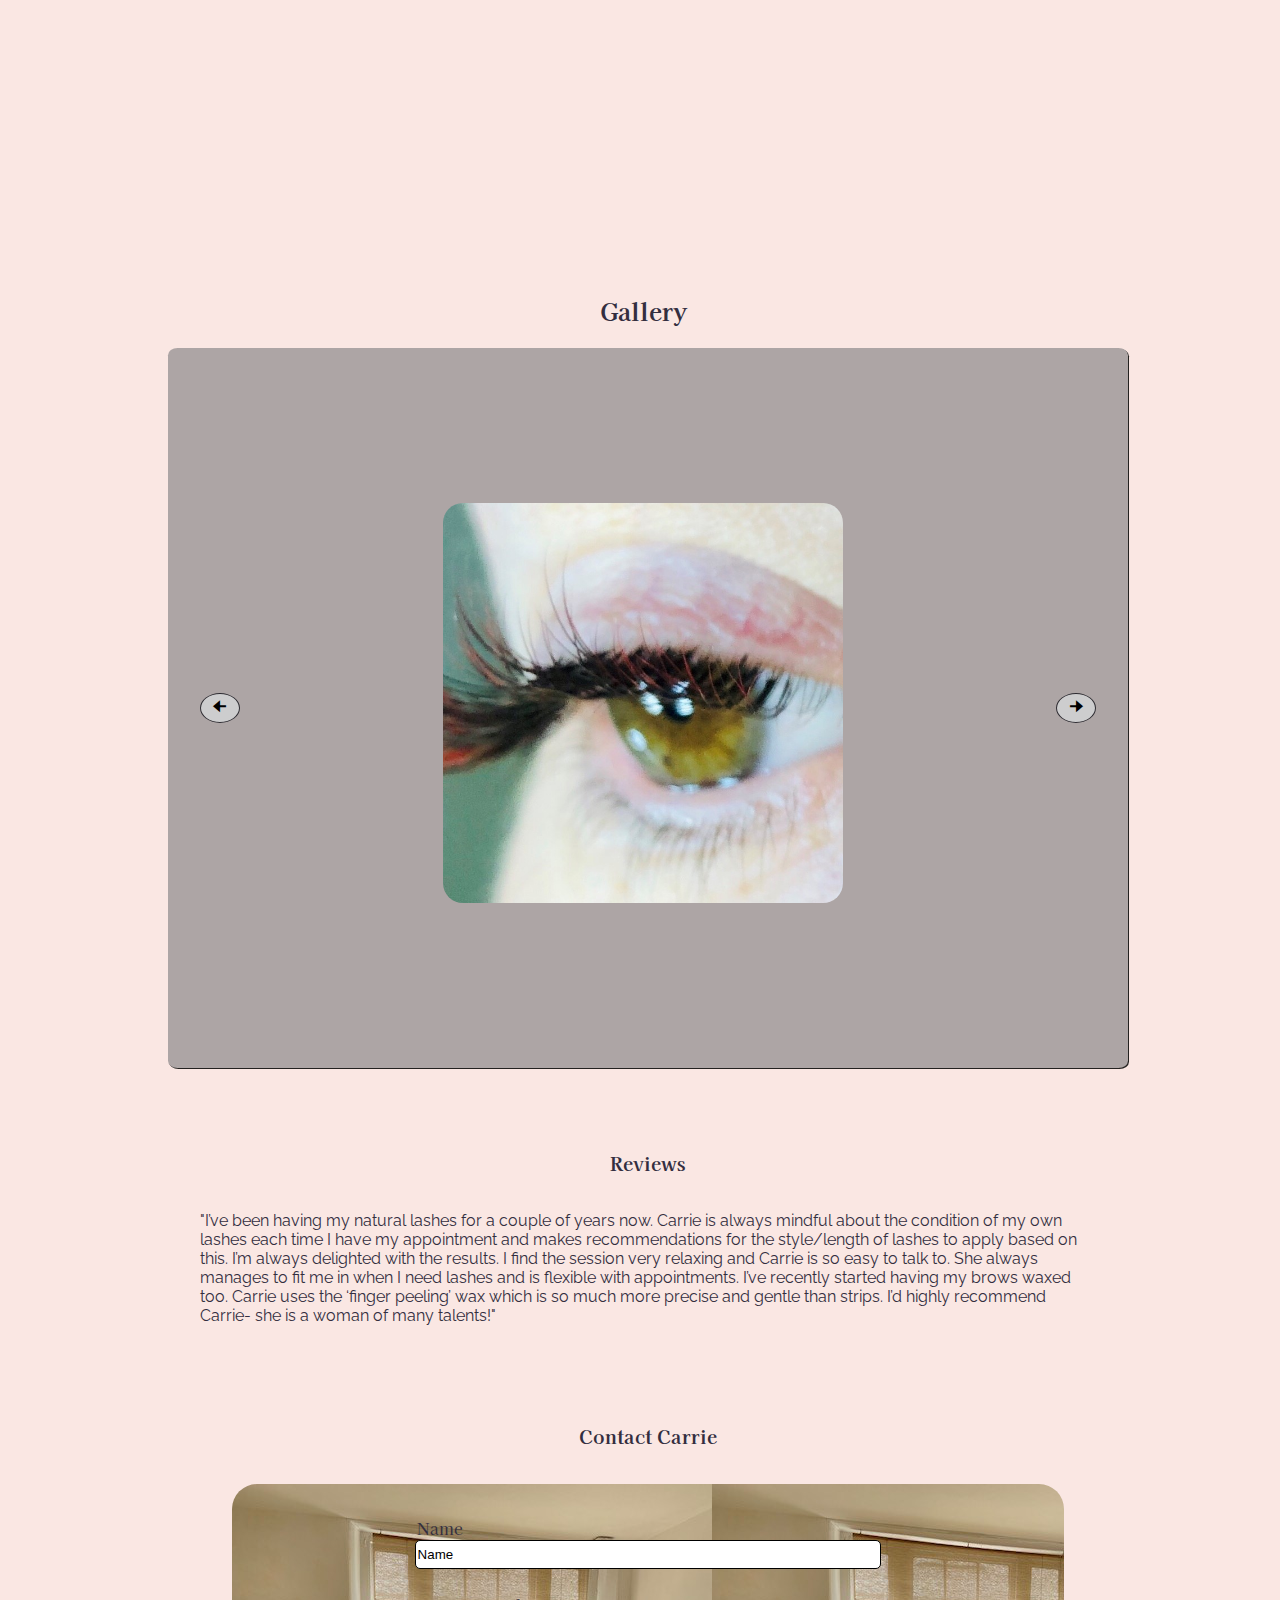
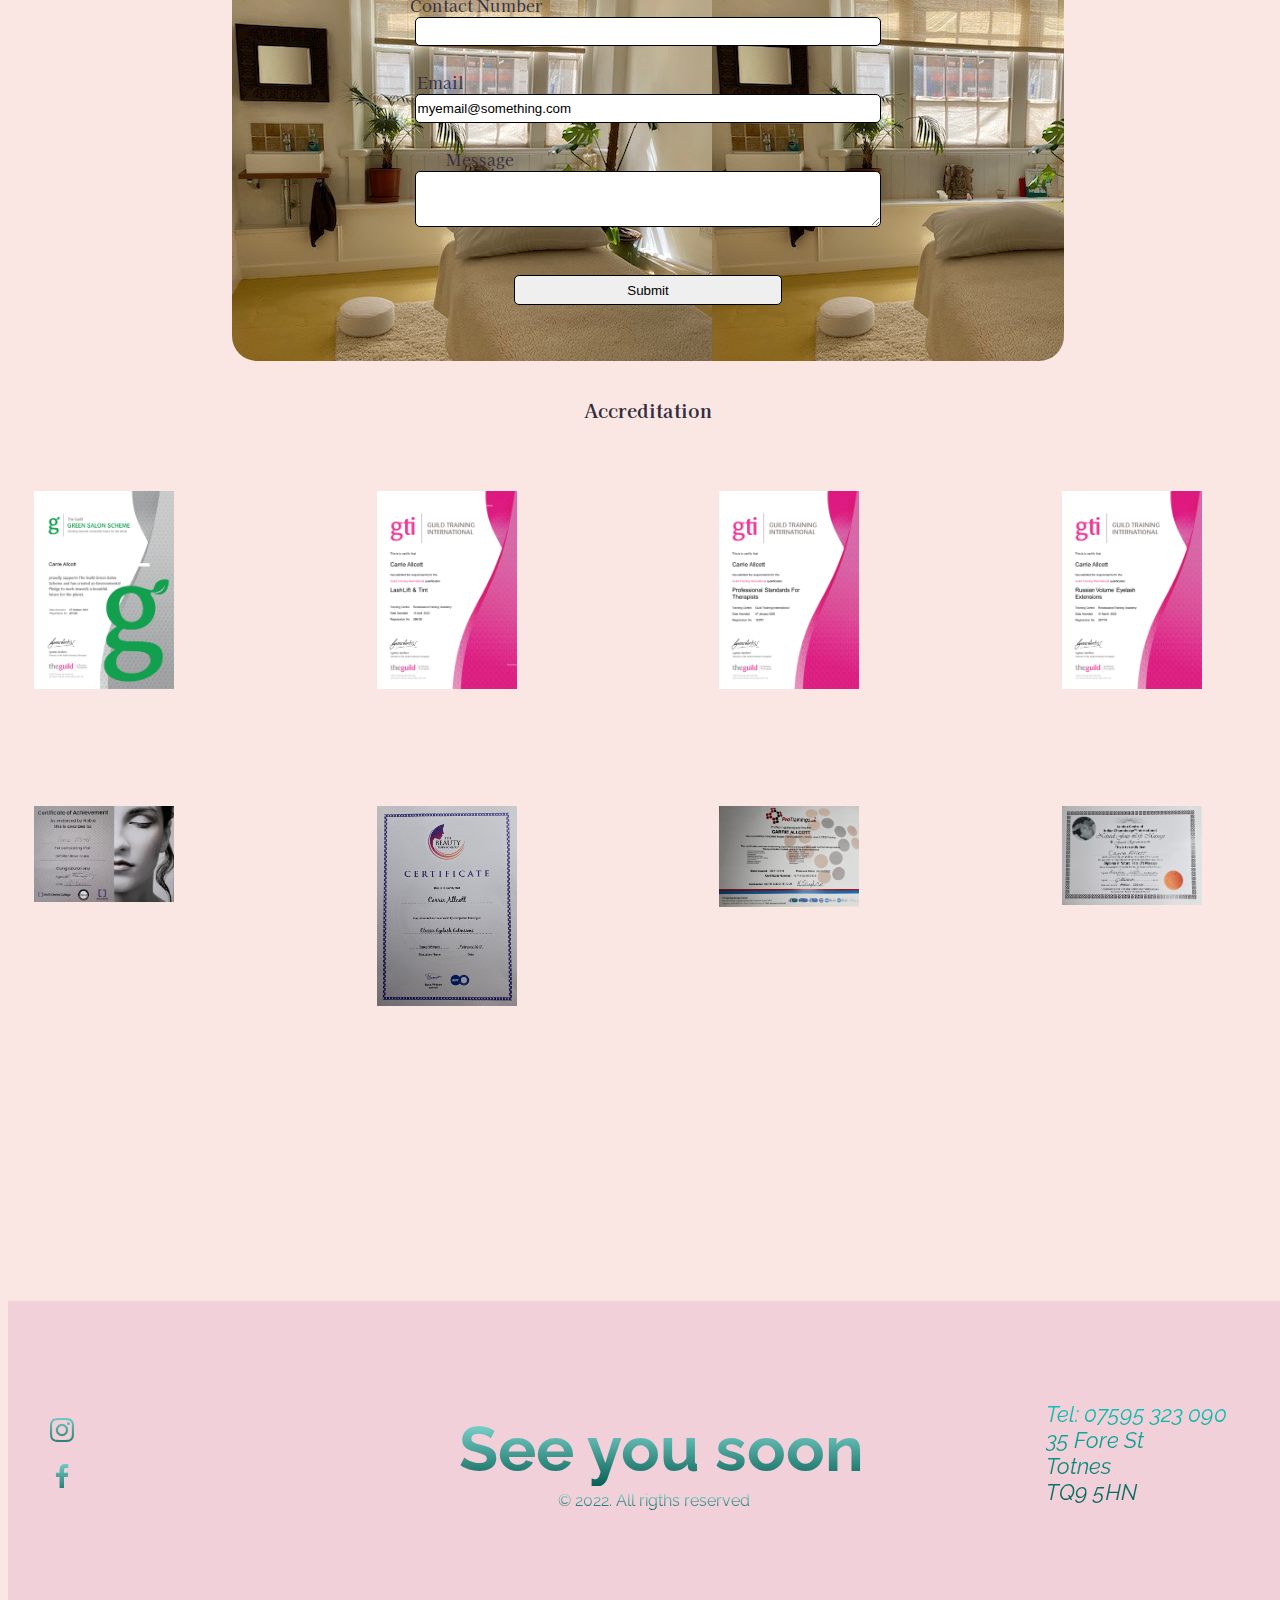
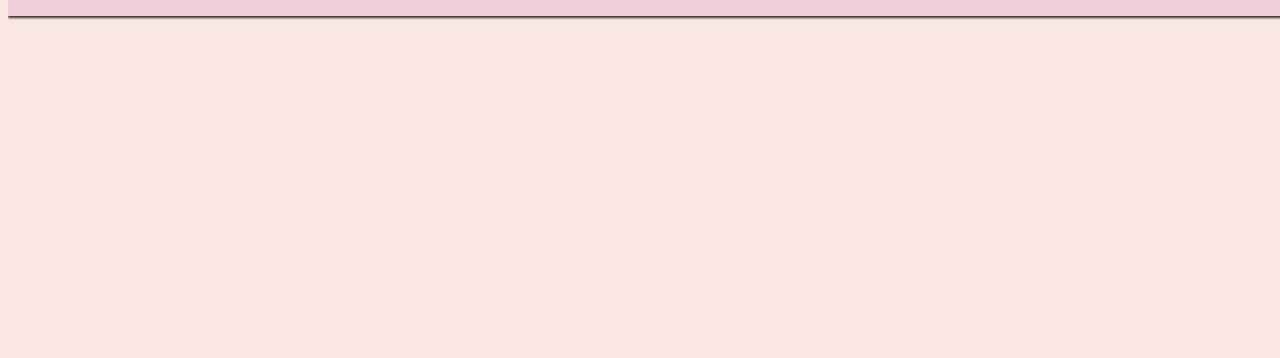
==== commit dc0719e3: "responsive for wide screen" ====
--- a/index.html
+++ b/index.html
@@ -16,9 +16,11 @@
 
 <body>
 
+    <div id="container-image"> </div>
+
     <container class="container">
 
-        <div id="container-image"></div>
+
 
         <nav id="nav-bar">
 
@@ -63,10 +65,10 @@
 
 
         <div id="banner">
-            <img src="pageImages/dreamstime_xxl_183312078.png" alt = bannerImage />
+            <img src="pageImages/dreamstime_xxl_183312078.png" alt=bannerImage />
             <!-- <img src="pageImages/dreamstimeEyesBandWPNG.png" /> -->
             <h3 class="quote"><strong><em>"Eyes are the window to the soul"</em></strong></h3>
-            
+
         </div>
 
 
@@ -76,35 +78,36 @@
             <section id="intro">
 
                 <!-- <p><strong><em>"Eye's are the window to the soal"</em></strong></p> -->
-                <p>....Experience the joy of beautiful Lashes.<br/><br/>
-
-                    Swim, shower, sauna, sleep, cry and still look gorgeous.<br/><br/>
-
-                    Perfect for holiday's, special occasions or just as a treat.<br/><br/>
-                    
+                <p>....Experience the joy of beautiful Lashes.<br /><br />
+
+                    Swim, shower, sauna, sleep, cry and still look gorgeous.<br /><br />
+
+                    Perfect for holiday's, special occasions or just as a treat.<br /><br />
+
                     Wave goodbye to mascara... &hearts;</p>
 
 
-                
+
             </section>
 
             <section id="about">
                 <h2>About me</h2>
-                <p>  After my first set of lash extensions, I became very intrigued about how this little addition could
+                <p> After my first set of lash extensions, I became very intrigued about how this little addition could
                     make such a big difference. The lashes were heavy and black, but once I had experienced them, I
                     could see the potential of a more natural set so I could relax during the day and not look quite so
                     glamorous all the time. I found some brown lashes online along with a lash extension training
                     course in Plymouth and have been enjoying revealing hidden beauty since qualifying in 2017. The
                     industry has grown a lot in those six years, and so have the range, colour and quality of lashes.
-                    Having a degree in fine art and loving portraiture helps. <br/><br/>
+                    Having a degree in fine art and loving portraiture helps. <br /><br />
                     I sometimes hear “lash extensions damage natural lashes”. I have had ongoing clients for years
                     who have enjoyed the freedom they give. With the right weight of extended lash to natural lash,
                     they should not cause any damage. Extensions can actually allow natural lashes to grow more fully
-                    because there is no abrasion from the daily mascara routine.<br/><br/>
+                    because there is no abrasion from the daily mascara routine.<br /><br />
 
                     For ongoing clients, I sometimes suggest a rest from extensions and the application of a lash serum
                     or we agree to lighter lashes for a while, especially after a big set for a special occasion.
-                    Eyelash health is important to me. I take photos for comparison and show these to clients. Many things
+                    Eyelash health is important to me. I take photos for comparison and show these to clients. Many
+                    things
                     affect eyelash growth, the seasons, hormones, general poor health, happiness and sunny holidays!</p>
             </section>
 
@@ -119,24 +122,25 @@
                     can be selected to fit a real lash. Natural lashes always vary in maturity and it takes a variety of
                     lash
                     lengths and weights of extension to create a full set. I have a huge range to hopefully suit
-                    everyone.<br/><br/>
+                    everyone.<br /><br />
                     Classic lash extension is one manufactured lash adhered to one growing lash and suits someone
-                    with already full lashes. They can look the most natural and are the quickest and simplest to apply.<br/><br/>
+                    with already full lashes. They can look the most natural and are the quickest and simplest to
+                    apply.<br /><br />
 
                     Lash extensions can also be very fine and formed into fans to give a volume effect. This can create
-                    a softer look than classic lashes or be very dramatic.<br/><br/>
+                    a softer look than classic lashes or be very dramatic.<br /><br />
 
                     A combination of single lashes and fans is known as hybrid. It’s very popular and suits most people
-                    giving the best of both options, especially for those of us with finer lashes.<br/><br/>
-                
+                    giving the best of both options, especially for those of us with finer lashes.<br /><br />
+
                     Top-ups are needed usually within two to three weeks because we shed our natural lashes daily and
-                    the extensions fall out with the natural lash.<br/><br/>
-                    
+                    the extensions fall out with the natural lash.<br /><br />
+
                     Sometimes if someone sleeps more on one side than another their lashes may fall out unevenly. In
-                    this case, I would recommend a 3D sleep mask.<br/><br/><br/>
-
-                    "Extensions are very effective when lashes are going grey or thinning in men and women.<br/>
-                     They can be an amazing confidence boost at any age".
+                    this case, I would recommend a 3D sleep mask.<br /><br /><br />
+
+                    "Extensions are very effective when lashes are going grey or thinning in men and women.<br />
+                    They can be an amazing confidence boost at any age".
 
                 </p>
             </section>
@@ -158,19 +162,19 @@
                 <h2>Price List</h2>
                 <p id="priceText">The average cost of lash extensions at Bliss is £45.00 for an hour and a half of full
                     attention, increasing
-                    to £60 with volume. <br/>
+                    to £60 with volume. <br />
                     I’m happy to be fairly flexible with my price for infills, as these can be weekly for some clients
                     who
                     always want their lashes in top form or who prefer shorter appointments. Most infills after two/
                     three weeks will cost £30. Some clients can last four weeks and still only need a half-set top-up! I
                     will try to make your lashes last, and always give informed aftercare advice so you can get the most
-                    out of them.<br/><br/>
+                    out of them.<br /><br />
                     I hope you have found this explanatory enough, but if you require any more information prior to
-                    booking a patch test please ask. I can advise better when I see your lashes and brows.<br/><br/>
-                    Eyelash extension £45-£60+<br/>
-                    Infills: average £28/£35<br/>
-                    Lash lift £25<br/>
-                    Brow lamination £25<br/>
+                    booking a patch test please ask. I can advise better when I see your lashes and brows.<br /><br />
+                    Eyelash extension £45-£60+<br />
+                    Infills: average £28/£35<br />
+                    Lash lift £25<br />
+                    Brow lamination £25<br />
                     Waxing and tinting are £12 unless they are a combined treatment in which case they are £6 each.
 
                 </p>
@@ -250,7 +254,7 @@
 
                         <dt><img src="slideShowImages/newIM15.jpg" alt="eye25"></dt>
 
-                        
+
 
                     </dl>
                 </section>
@@ -289,29 +293,38 @@
 
             <section id="certificates">
 
-                <h3>Accreditation</h4><br/>
-
-                <div id="certificate-thumbs">
+                <h3>Accreditation</h4><br />
+
+                    <div id="certificate-thumbs">
                         <div class="cert_row">
-                            <div class= cert-img-container ><img src="pageImages/GuildGreenSalonScheme - GTi Certificate.png" alt="cert5"></div>
-                            <div class= cert-img-container ><img src="pageImages/LashLiftTint - GTi Certificate-2.png" alt="cert6"></div>
-                            <div class= cert-img-container ><img src="pageImages/Qualification Certificate..png" alt="cert7"></div>
-                            <div class= cert-img-container ><img src="pageImages/RussianVolumeEyelashExtensions - GTi Certificate.png" alt="cert8"></div>
+                            <div class=cert-img-container><img
+                                    src="pageImages/GuildGreenSalonScheme - GTi Certificate.png" alt="cert5"></div>
+                            <div class=cert-img-container><img src="pageImages/LashLiftTint - GTi Certificate-2.png"
+                                    alt="cert6"></div>
+                            <div class=cert-img-container><img src="pageImages/Qualification Certificate..png"
+                                    alt="cert7"></div>
+                            <div class=cert-img-container><img
+                                    src="pageImages/RussianVolumeEyelashExtensions - GTi Certificate.png" alt="cert8">
+                            </div>
                         </div>
 
-                    <div class="cert_row">
-                            <div class= cert-img-container ><img src="pageImages/cert1.jpg" alt="cert1"></div>
-                            <div class= cert-img-container ><img src="pageImages/cert2.jpg" alt="cert2"></div>
-                            <div class= cert-img-container ><img src="pageImages/cer3.jpg" alt="cert3"></div>
-                            <div class= cert-img-container ><img src="pageImages/cer4.jpg" alt="cert4"></div>
+                        <div class="cert_row">
+                            <div class=cert-img-container><img src="pageImages/cert1.jpg" alt="cert1"></div>
+                            <div class=cert-img-container><img src="pageImages/cert2.jpg" alt="cert2"></div>
+                            <div class=cert-img-container><img src="pageImages/cer3.jpg" alt="cert3"></div>
+                            <div class=cert-img-container><img src="pageImages/cer4.jpg" alt="cert4"></div>
+                        </div>
+
                     </div>
-                  
-                </div>
-
-
-            </section>
+
+
+            </section>
+
+
 
         </content>
+
+   
 
         <footer>
 
@@ -336,8 +349,12 @@
 
         </footer>
 
+
+
     </container>
 
+    
+
 </body>
 
 </html>--- a/style.css
+++ b/style.css
@@ -3,8 +3,13 @@
 @import url('https://fonts.googleapis.com/css2?family=Dancing+Script&family=Kaisei+Opti:wght@700&family=Outfit:wght@400;700&family=Raleway:ital,wght@1,300&family=Spirax&display=swap');
 
 @keyframes reveal {
-    from {transform: translateY(-20vh);}
-    to {transform: translateY(0vh);}
+    from {
+        transform: translateY(-20vh);
+    }
+
+    to {
+        transform: translateY(0vh);
+    }
 }
 
 html {
@@ -15,33 +20,43 @@
     width: 100vw;
     height: fit-content;
     overflow-x: clip;
-    margin:none;
+    margin: none;
     z-index: -1;
     font-family: 'Kaisei Opti', serif;
     color: #332e3f;
     /* color: #783e4c; */
     background-color: #FAE7E3;
-    
-    
-    
-    
+
+
+    /* 
+    background-image: url(pageImages/bliss-room.png);
+    background-size:100% 100%;
+   
+
+    background-attachment: fixed;   
+     */
+
 }
 
 p {
-    font-family: 'Raleway', sans-serif;;
-}
-.container {    
-    width: 100vw;  
-    height:fit-content; 
-    top:0px;
-    left:0px; 
+    font-family: 'Raleway', sans-serif;
+    ;
+}
+
+.container {
+    width: 100vw;
+    height: fit-content;
+    /* height: 855vh; */
+    top: 0px;
+    left: 0px;
     overflow-x: clip;
     display: flex;
     flex-direction: column;
     overflow-x: clip;
-    
+    opacity: 1;
+
     /* background-image: url(pageImages/bliss-room.png);  */
-  }
+}
 
 /* @media only screen and (max-width:600px){
     .container {
@@ -50,38 +65,54 @@
 } */
 
 #container-image {
-    position:absolute;
-    width:100vw;
-    /* height:100vh; */
-    height: 860vh;
-    /* background-color: aqua; */
+    position: absolute;
+    width: 100vw;
+    height: 750vh;
+    /* height: 855vh;  */
     background-image: url(pageImages/bliss-room.png);
-    background-size:100% 100%;
-    /* object-fit: fill; */
+    background-size: 100% 100%;
+    object-fit: fill;
     opacity: 0.25;
+
     background-attachment: fixed;
-}
-    
+
+}
+
+@media only screen and (min-width:1400px) {
+    #container-image {
+        position: absolute;
+        width: 100vw;
+        height: 100%;
+        background-image: url(pageImages/bliss-room.png);
+        background-size: 100% 100%;
+        object-fit: fill;
+        opacity: 0.25;
+
+        background-attachment: fixed;
+    }
+
+}
+
 
 #content {
     position: relative;
-    top:100vh;
+    top: 100vh;
     overflow-x: clip;
 }
 
-@media only screen and (max-width:600px){
+@media only screen and (max-width:600px) {
     #content {
-        top:35vh;
+        top: 35vh;
     }
 }
 
 h1 {
     position: absolute;
     width: 100vw;
-    height:15vh;
-    text-align: center; 
-    align-items: center;   
-    left:0px;
+    height: 15vh;
+    text-align: center;
+    align-items: center;
+    left: 0px;
     padding-top: 1rem;
     padding-bottom: 1rem;
     /* font-family: 'Vogue', sans-serif; */
@@ -94,23 +125,23 @@
     background: -webkit-linear-gradient(rgb(148, 235, 228), rgb(8, 95, 85));
     -webkit-background-clip: text;
     -webkit-text-fill-color: transparent;
-    
+
 
     /* background: rgb(121, 81, 71); */
     /* mix-blend-mode: multiply; */
-    
-    
-}
-
-@media only screen and (max-width: 600px)  {
+
+
+}
+
+@media only screen and (max-width: 600px) {
     h1 {
         /* padding-top:2vh;
         padding-bottom: 1vh; */
-        font-size: 1.75rem; 
-        height: 9vh;  
-        top:-40px;    
-    }
-    
+        font-size: 1.75rem;
+        height: 9vh;
+        top: -40px;
+    }
+
 }
 
 /* #title-img {
@@ -119,37 +150,37 @@
     object-position: 25% 50%;
 } */
 
-    
-
-#nav-bar{      
+
+
+#nav-bar {
     width: 100vw;
     height: 17vh;
-    padding: 0.5em;    
+    padding: 0.5em;
     position: sticky;
-    top:0vh;    
-    left:0px; 
+    top: 0vh;
+    left: 0px;
     /* background-image: url(pageImages/glitterBanner.png); */
     background-color: rgba(222, 142, 193, 0.187);
     filter: brightness(150%);
     background-position: center;
     object-fit: fill;
     display: flex;
-    flex-direction: row;     
+    flex-direction: row;
     align-items: center;
     /* overflow-x: clip; */
     z-index: 1;
     box-shadow: 0 2px 2px rgb(56, 55, 55);
-    display:none;      
-    
-}
-
-@media only screen and (max-width: 600px)  {
+    display: none;
+
+}
+
+@media only screen and (max-width: 600px) {
     #nav-bar {
         display: block;
-        width:95vw;
-        top:0vh;
-        height:10vh;  
-        object-fit: fill;  
+        width: 95vw;
+        top: 0vh;
+        height: 10vh;
+        object-fit: fill;
     }
 }
 
@@ -169,27 +200,29 @@
     animation: reveal 0.5s;
 }
 
+
+
 #logo img {
     position: relative;
-    left:0px;
+    left: 0px;
     width: 7vw;
-    height:auto; 
+    height: auto;
     z-index: 2;
-      
+
 }
 
 @media only screen and (max-width:600px) {
     #logo img {
-        display:none;
+        display: none;
     }
 }
 
 #menu-icon {
-   position: absolute;
-   top: 30px;
-   right:50px;
-   /* color: rgb(245, 245, 245); */
-   color:rgb(111, 223, 196);
+    position: absolute;
+    top: 30px;
+    right: 50px;
+    /* color: rgb(245, 245, 245); */
+    color: rgb(111, 223, 196);
 }
 
 @media only screen and (max-width:600px) {
@@ -201,15 +234,15 @@
 
 #banner img {
     position: absolute;
-    top:-5vh;
+    top: -5vh;
     width: 100vw;
     height: auto;
-    
+
 }
 
 @media only screen and (max-width:600px) {
     #banner img {
-       top: 10vh;
+        top: 10vh;
     }
 }
 
@@ -223,19 +256,19 @@
 
 .nav-menu {
     display: none;
-    position: absolute;    
+    position: absolute;
     top: 50px;
     right: 60px;
     width: 12vw;
-    height:40vh;
+    height: 40vh;
     padding: 5px;
     justify-content: center;
     filter: brightness(75%);
 
-    background-color:rgb(177, 160, 160);
+    background-color: rgb(177, 160, 160);
     border-radius: 10px;
     box-shadow: 1px 2px rgb(33, 48, 37);
-    opacity: 85%;    
+    opacity: 85%;
 }
 
 
@@ -245,7 +278,7 @@
 
 .nav__item:hover {
     background-color: rgb(167, 166, 166);
-    width:100%;
+    width: 100%;
 }
 
 .nav__list a {
@@ -254,10 +287,10 @@
     font-size: large;
 }
 
-.nav__list a:hover {    
+.nav__list a:hover {
     color: blueviolet;
     font-size: larger;
-    transition: 0.2s; 
+    transition: 0.2s;
 }
 
 
@@ -271,15 +304,15 @@
 }
 
 #intro {
-    
+
     margin-bottom: 7%;
     padding-top: 7%;
     display: flex;
     flex-direction: column;
-    align-items: center;  
-    
- 
-    
+    align-items: center;
+
+
+
     /* color: rgb(0, 0, 0); */
     /* background-color: whiteblack; */
     /* z-index: -1; */
@@ -288,11 +321,11 @@
 
 #intro p {
     /* font-family:'Spirax', cursive; */
-    font-family:'Dancing Script', cursive;
-    font-size:x-large;
-}
-
-@media only screen and (max-width:600px){
+    font-family: 'Dancing Script', cursive;
+    font-size: x-large;
+}
+
+@media only screen and (max-width:600px) {
     #intro {
         margin-top: 15vh;
         /* margin-bottom: 7%; */
@@ -302,14 +335,14 @@
 .quote {
     position: absolute;
     left: 25%;
-    top:32%;
+    top: 32%;
     font-size: 2.5rem;
-    color:rgb(26, 26, 26);    
-}
-
-@media only screen and (max-width:600px){
-    .quote{
-        left:10%;
+    color: rgb(26, 26, 26);
+}
+
+@media only screen and (max-width:600px) {
+    .quote {
+        left: 10%;
         font-size: 1.25rem;
         top: 20%;
     }
@@ -329,16 +362,16 @@
 
 #lashes img {
     position: relative;
-    width:25vw;
-    height:20vh;
+    width: 25vw;
+    height: 20vh;
     top: -20px;
     left: -50px;
 }
 
 @media only screen and (max-width:600px) {
     #lashes img {
-        width:50vw;
-        left:0px;
+        width: 50vw;
+        left: 0px;
     }
 }
 
@@ -352,40 +385,40 @@
 
 @media only screen and (max-width:600px) {
     #brows {
-        width:80vw;
-
-            
+        width: 80vw;
+
+
     }
 }
 
 #brows img {
-    width:50vw;
+    width: 50vw;
     height: 7vh;
 }
 
 @media only screen and (max-width:600px) {
     #brows img {
-        width:100vw;
-        
+        width: 100vw;
+
     }
 }
 
 #price-list {
     position: relative;
     width: 40vw;
-    height:100vh;
+    height: 100vh;
     /* margin: 5%; */
     display: flex;
     flex-direction: column;
     align-items: center;
     /* justify-content: space-between; */
-    
+
 }
 
 @media only screen and (max-width:600px) {
     #price-list {
         width: 90vw;
-        height:50vh;
+        height: 50vh;
         justify-content: flex-start;
     }
 }
@@ -393,7 +426,7 @@
 #price-list h2 {
     position: relative;
     /* top:5px;  */
-} 
+}
 
 
 
@@ -403,7 +436,8 @@
     border-radius: 50%;
     background-color: rgb(205, 205, 206);
     border: 1.5px solid rgb(46, 44, 50);
-} 
+}
+
 /* 
 #right {
     font-size: 1.5rem;
@@ -421,20 +455,20 @@
 
 #gallery h2 {
     position: relative;
-    left:45%;    
-    
-}
-
-@media only screen and (max-width:600px){
+    left: 45%;
+
+}
+
+@media only screen and (max-width:600px) {
     #gallery h2 {
-        top:20vh;
+        top: 20vh;
     }
 }
 
 
 
 .gallery {
-    
+
     width: 75vw;
     height: 80vh;
     display: flex;
@@ -449,18 +483,18 @@
 @media only screen and (max-width:600px) {
     .gallery {
         position: relative;
-        width:100vw;
-        height:20vh;
-        top: 20vh;        
+        width: 100vw;
+        height: 20vh;
+        top: 20vh;
         background-color: rgb(231, 231, 231);
         box-shadow: none;
-    
+
     }
 }
 
 .slideshow {
-    width:410px;
-    height:410px;
+    width: 410px;
+    height: 410px;
     /* display: block; */
 }
 
@@ -475,11 +509,11 @@
 }
 
 @media only screen and (max-width:600px) {
-    .slideshow img{
-       top: 0vh;
-       width:380px;
-       height:380px;
-       left: 5vw;
+    .slideshow img {
+        top: 0vh;
+        width: 380px;
+        height: 380px;
+        left: 5vw;
     }
 }
 
@@ -495,16 +529,16 @@
 }
 
 button {
-    height:30px;
+    height: 30px;
     width: 40px;
 }
 
 #left {
     position: absolute;
-    left:15vw;
-}
-
-@media only screen and (max-width:600px){
+    left: 15vw;
+}
+
+@media only screen and (max-width:600px) {
     #left {
         display: none;
     }
@@ -512,10 +546,10 @@
 
 #right {
     position: absolute;
-    right:15vw;
-}
-
-@media only screen and (max-width:600px){
+    right: 15vw;
+}
+
+@media only screen and (max-width:600px) {
     #right {
         display: none;
     }
@@ -525,7 +559,7 @@
     display: flex;
     flex-direction: column;
     align-items: center;
-} 
+}
 
 #Reviews {
     position: relative;
@@ -542,10 +576,10 @@
     justify-content: center;
 }
 
-@media only screen and (max-width:600px){
+@media only screen and (max-width:600px) {
     #reviews {
         position: relative;
-        top:75vh;
+        top: 75vh;
     }
 }
 
@@ -556,8 +590,8 @@
     display: flex;
     flex-direction: column;
     align-items: center;
-    width:60vw;
-    height:auto;
+    width: 60vw;
+    height: auto;
     padding: 2rem 2rem;
     margin: 1rem;
     background-color: chartreuse;
@@ -566,7 +600,7 @@
     border-radius: 25px 25px;
 }
 
-@media only screen and (max-width:600px){
+@media only screen and (max-width:600px) {
     #contact {
         position: relative;
         margin-top: 10vh;
@@ -576,24 +610,24 @@
 
 .label {
     position: relative;
-    left:-13rem;
+    left: -13rem;
 }
 
 @media only screen and (max-width:600px) {
     .label {
-        left:0px;
+        left: 0px;
     }
 }
 
 
 #number {
     position: relative;
-    left:-10.75rem;
+    left: -10.75rem;
 }
 
 @media only screen and (max-width:600px) {
     #number {
-        left:0px;
+        left: 0px;
     }
 }
 
@@ -604,24 +638,24 @@
 
 @media only screen and (max-width:600px) {
     #textBox {
-        left:0px;
+        left: 0px;
     }
 }
 
 .input {
-    width:60%;
+    width: 60%;
     height: 25px;
     border: 1px solid black;
     border-radius: 5px;
 }
 
 #message {
-    height:50px;
+    height: 50px;
 }
 
 #form-submit {
-    width:35%;
-    height:30px;
+    width: 35%;
+    height: 30px;
     border-radius: 5px;
     border: 1px solid black;
 }
@@ -631,14 +665,14 @@
 } */
 
 #certificates h3 {
-   position: relative; 
-   display: flex;
-   justify-content: center;
+    position: relative;
+    display: flex;
+    justify-content: center;
 }
 
 #certificate-thumbs {
-    width:100vw;
-    height:70vh;
+    width: 100vw;
+    height: 70vh;
     /* background-color: rgb(252, 200, 220); */
     position: relative;
     justify-self: center;
@@ -659,8 +693,8 @@
 .cert-img-container {
     position: relative;
     margin: 2%;
-    height:200px;
-    width:200px;
+    height: 200px;
+    width: 200px;
     /* background-color: rgb(201, 13, 201);   */
     contain: content;
     object-fit: contain;
@@ -670,8 +704,8 @@
 .cert-img-container:hover {
     position: relative;
     margin: 2%;
-    height:250px;
-    width:250px;
+    height: 250px;
+    width: 250px;
     /* background-color: rgb(201, 13, 201);   */
     contain: content;
     object-fit: contain;
@@ -713,8 +747,8 @@
 @media only screen and (max-width:600px) {
     footer {
         width: 100vw;
-        height:30vh;
-        bottom:-65vh;
+        height: 30vh;
+        bottom: -65vh;
         overflow: hidden;
 
     }
@@ -722,7 +756,7 @@
 
 #mixEffect {
     position: relative;
-    bottom:-20px;
+    bottom: -20px;
     width: 94%;
     height: 20vh;
     padding-top: 2%;
@@ -733,7 +767,7 @@
     flex-direction: row;
     justify-content: space-between;
     align-items: center;
-  
+
     /* background-color: rgb(36, 21, 19);
     mix-blend-mode: multiply;
      */
@@ -742,7 +776,7 @@
 @media only screen and (max-width:600px) {
     #mixEffect {
         width: 100vw;
-        height:inherit;
+        height: inherit;
         overflow: hidden;
     }
 }
@@ -750,16 +784,16 @@
 #footer-social {
     position: relative;
     display: flex;
-    flex-direction: column;   
-    
-} 
+    flex-direction: column;
+
+}
 
 @media only screen and (max-width:600px) {
     #footer-social {
-        top:-15px;
+        top: -15px;
         left: 7vw;
         flex-direction: row;
-               
+
 
     }
 }
@@ -776,7 +810,7 @@
     background: -webkit-linear-gradient(rgb(148, 235, 228), rgb(8, 95, 85));
     -webkit-background-clip: text;
     -webkit-text-fill-color: transparent;
-    
+
 }
 
 .footer__icon:hover {
@@ -788,7 +822,7 @@
     position: relative;
     top: 0.75rem;
     text-align: center;
-    left:250px;
+    left: 250px;
     font-size: 4rem;
     /* background-color: black; */
     /* color: rgb(1, 255, 162); */
@@ -796,8 +830,8 @@
     background: -webkit-linear-gradient(rgb(148, 235, 228), rgb(8, 95, 85));
     -webkit-background-clip: text;
     -webkit-text-fill-color: transparent;
-    
-    
+
+
 }
 
 @media only screen and (max-width:600px) {
@@ -809,43 +843,42 @@
 
 #footer-contact {
     position: relative;
-    right:-300px;
+    right: -300px;
     font-size: 1.4rem;
-    top:1rem;
+    top: 1rem;
     /* background-color: black; */
     /* color:  rgb(1, 255, 162); */
     /* mix-blend-mode: multiply; */
     background: -webkit-linear-gradient(rgb(8, 202, 186), rgb(8, 95, 85));
     -webkit-background-clip: text;
     -webkit-text-fill-color: transparent;
-    
+
 }
 
 @media only screen and (max-width:600px) {
     #footer-contact {
-       right:10vw;
-       top: -5vh;
-       font-size: 1rem;
-    }
-}
-
-
-#footer-copy{
+        right: 10vw;
+        top: -5vh;
+        font-size: 1rem;
+    }
+}
+
+
+#footer-copy {
     position: relative;
     bottom: -4rem;
-    left:-500px;
+    left: -500px;
     /* background-color: black; */
     /* color: white; */
     /* mix-blend-mode: multiply; */
     background: -webkit-linear-gradient(rgb(148, 235, 228), rgb(8, 95, 85));
     -webkit-background-clip: text;
     -webkit-text-fill-color: transparent;
-    
-} 
-
-@media only screen and (max-width:600px){
+
+}
+
+@media only screen and (max-width:600px) {
     #footer-copy {
         display: none;
     }
-}
-
+}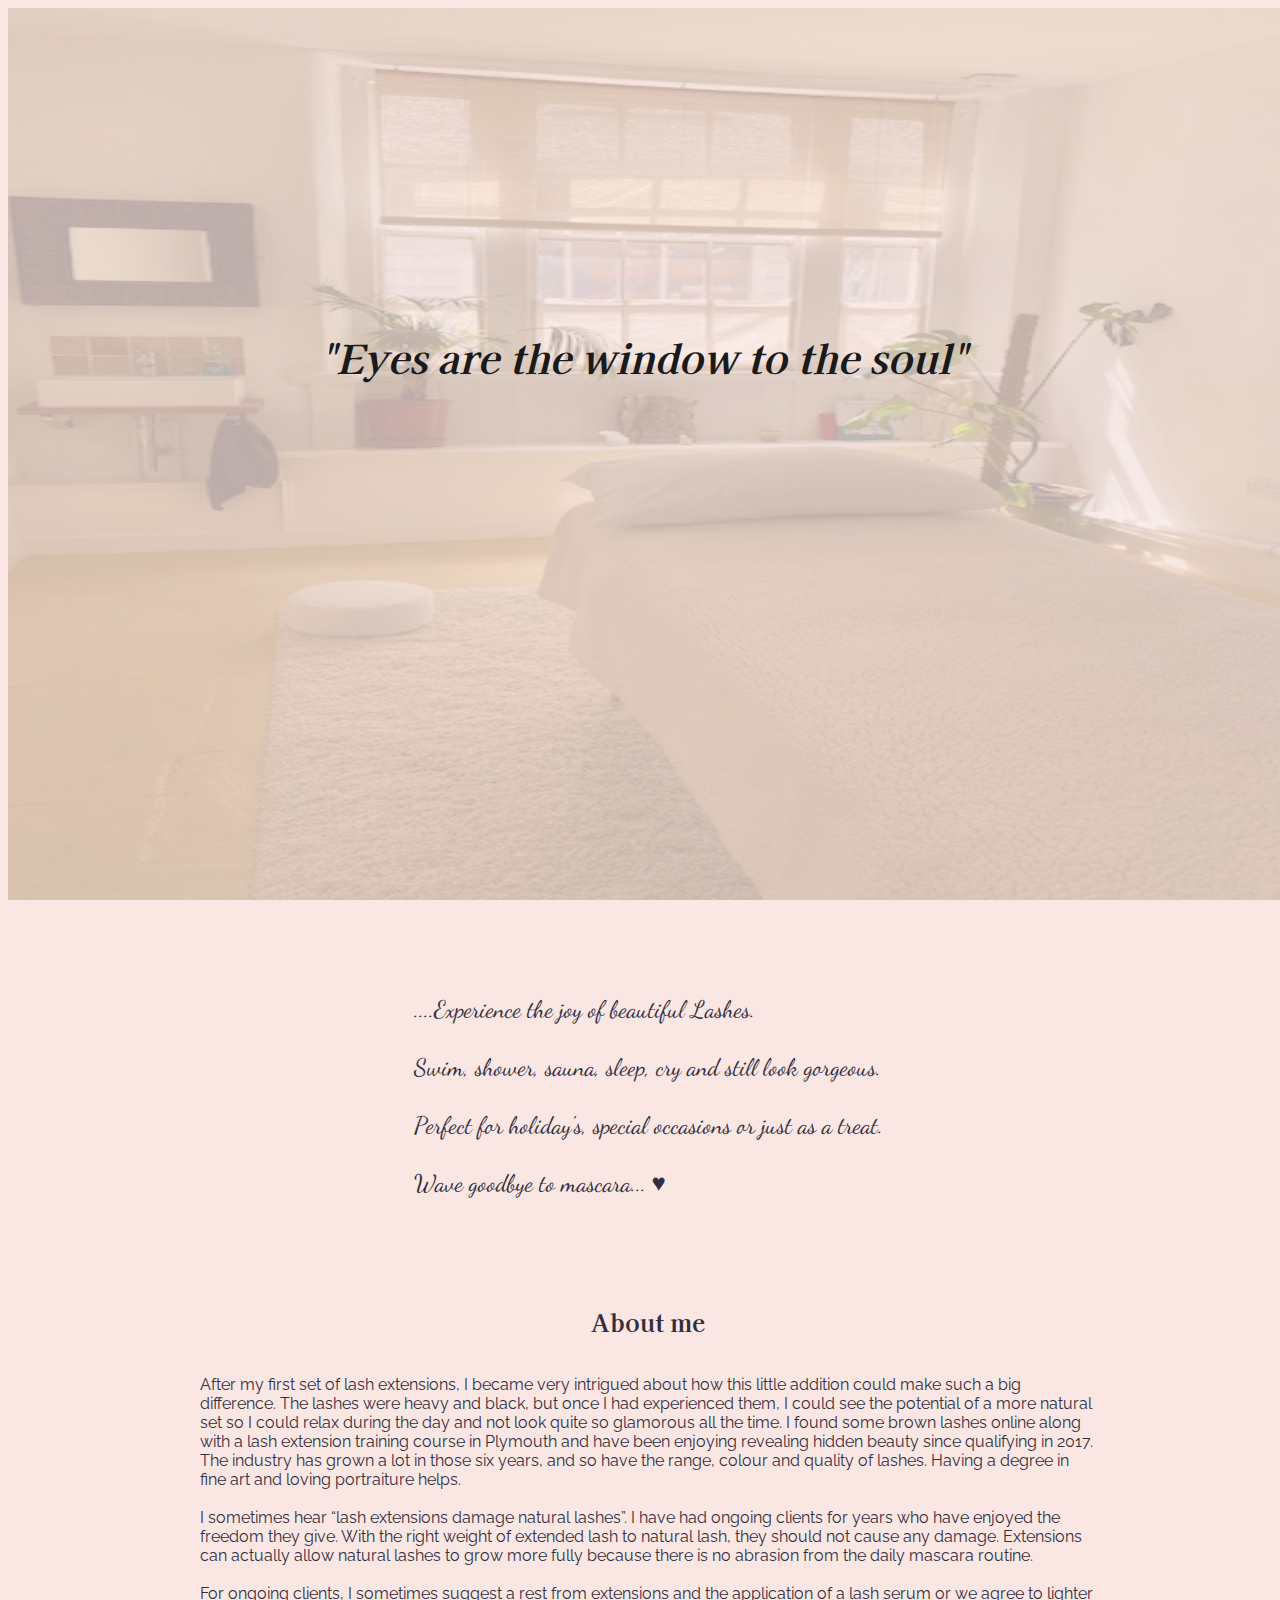
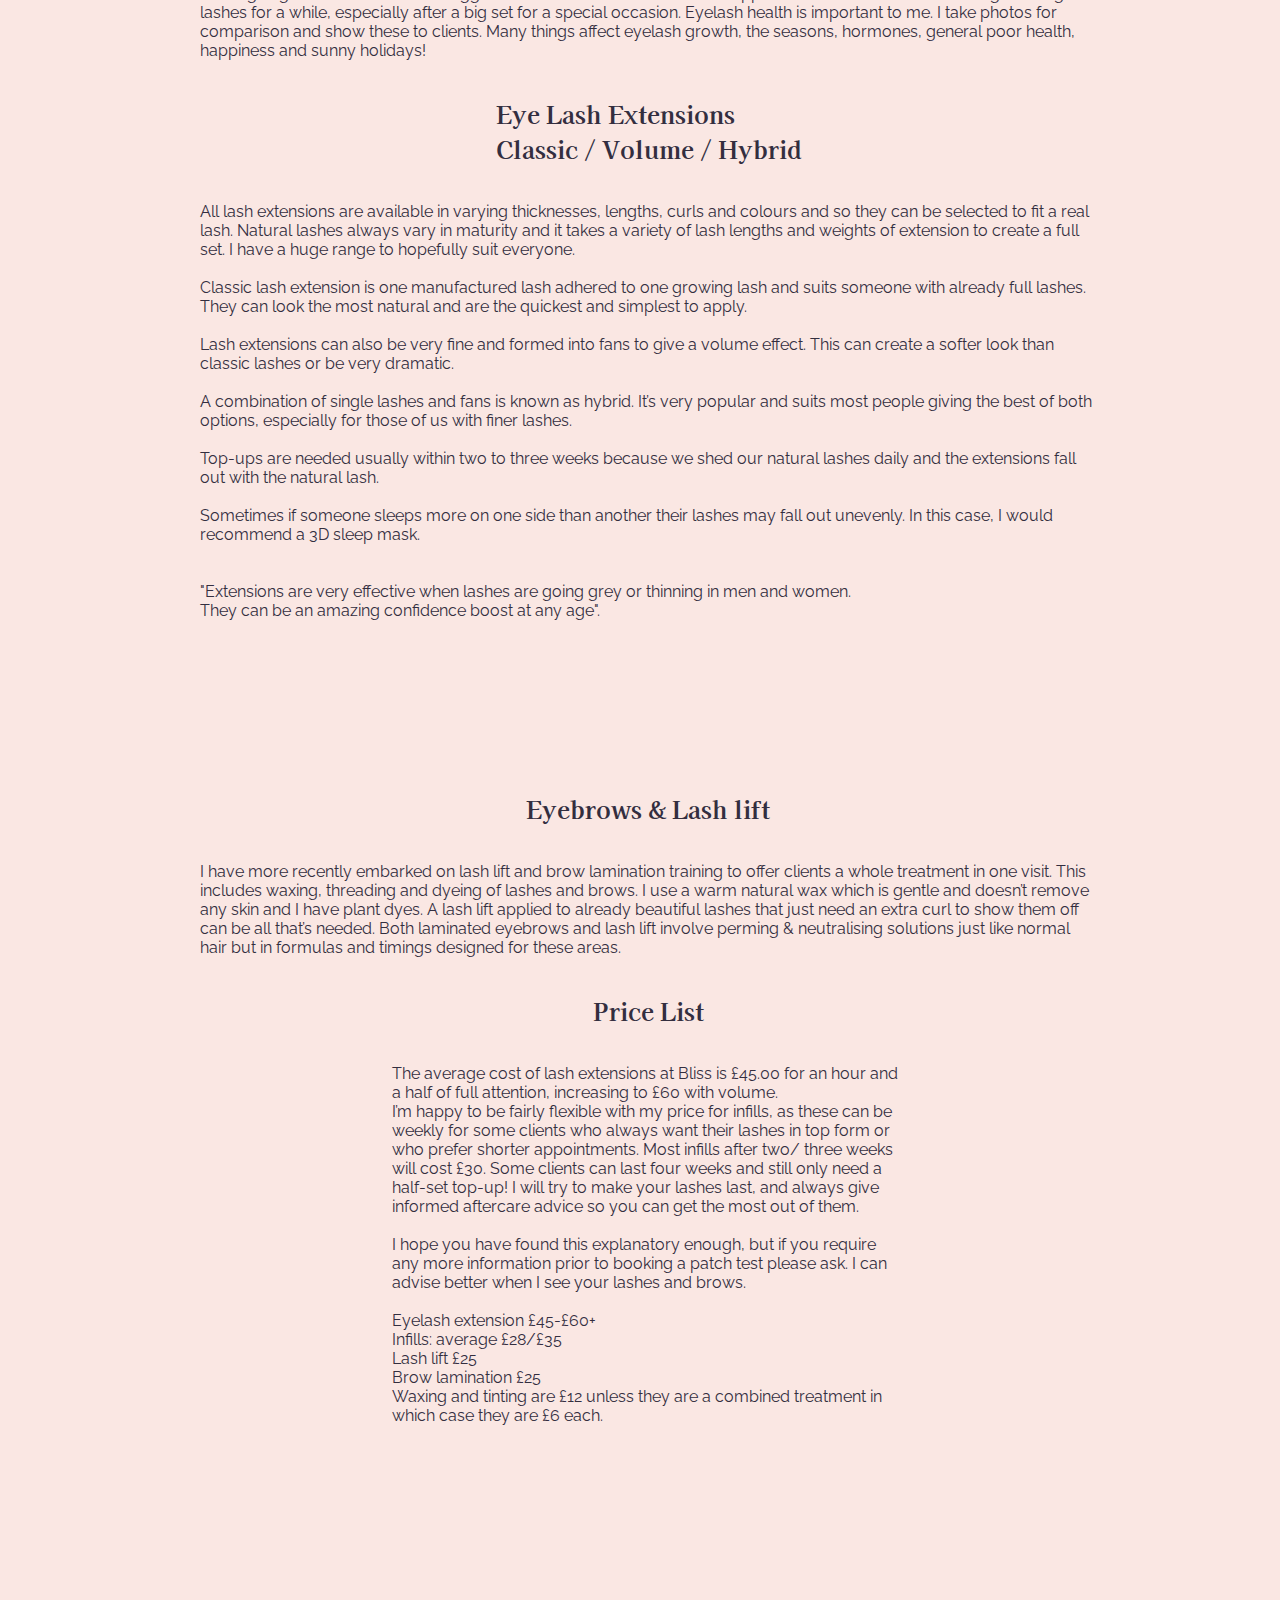
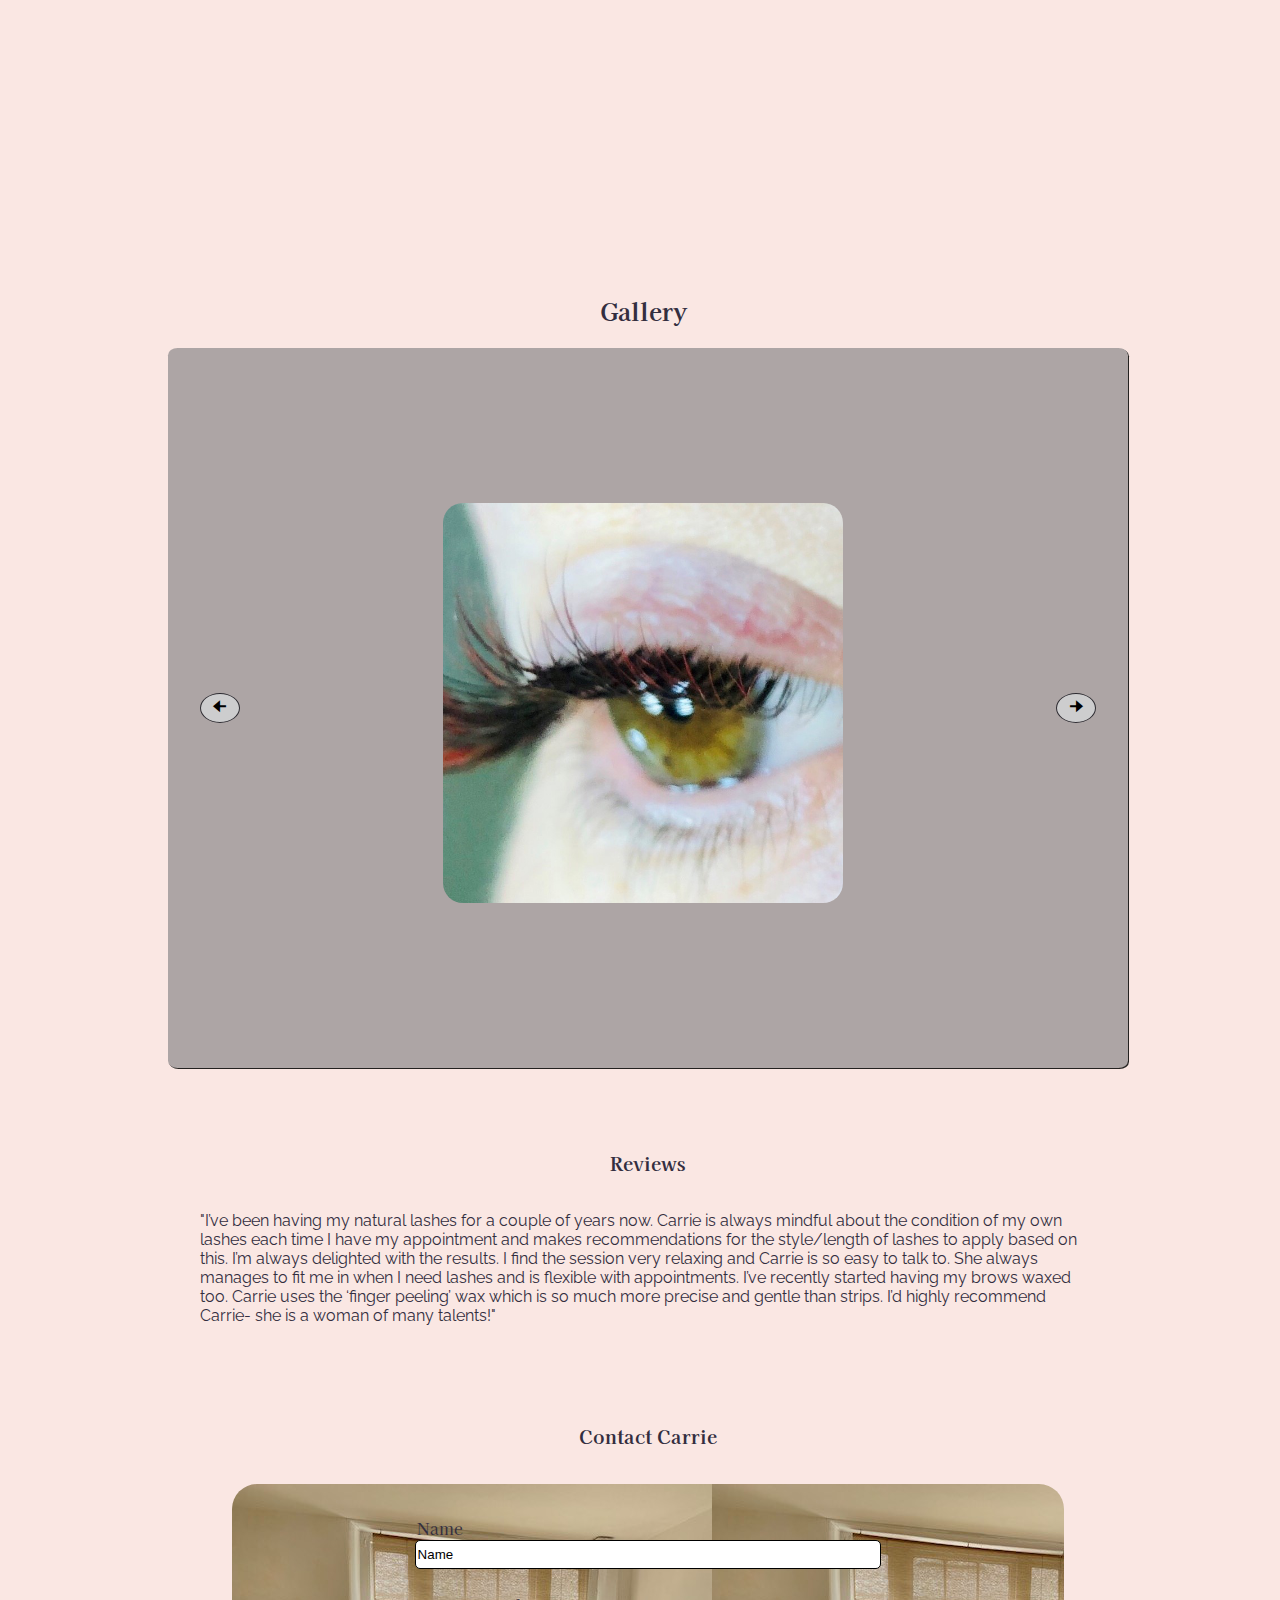
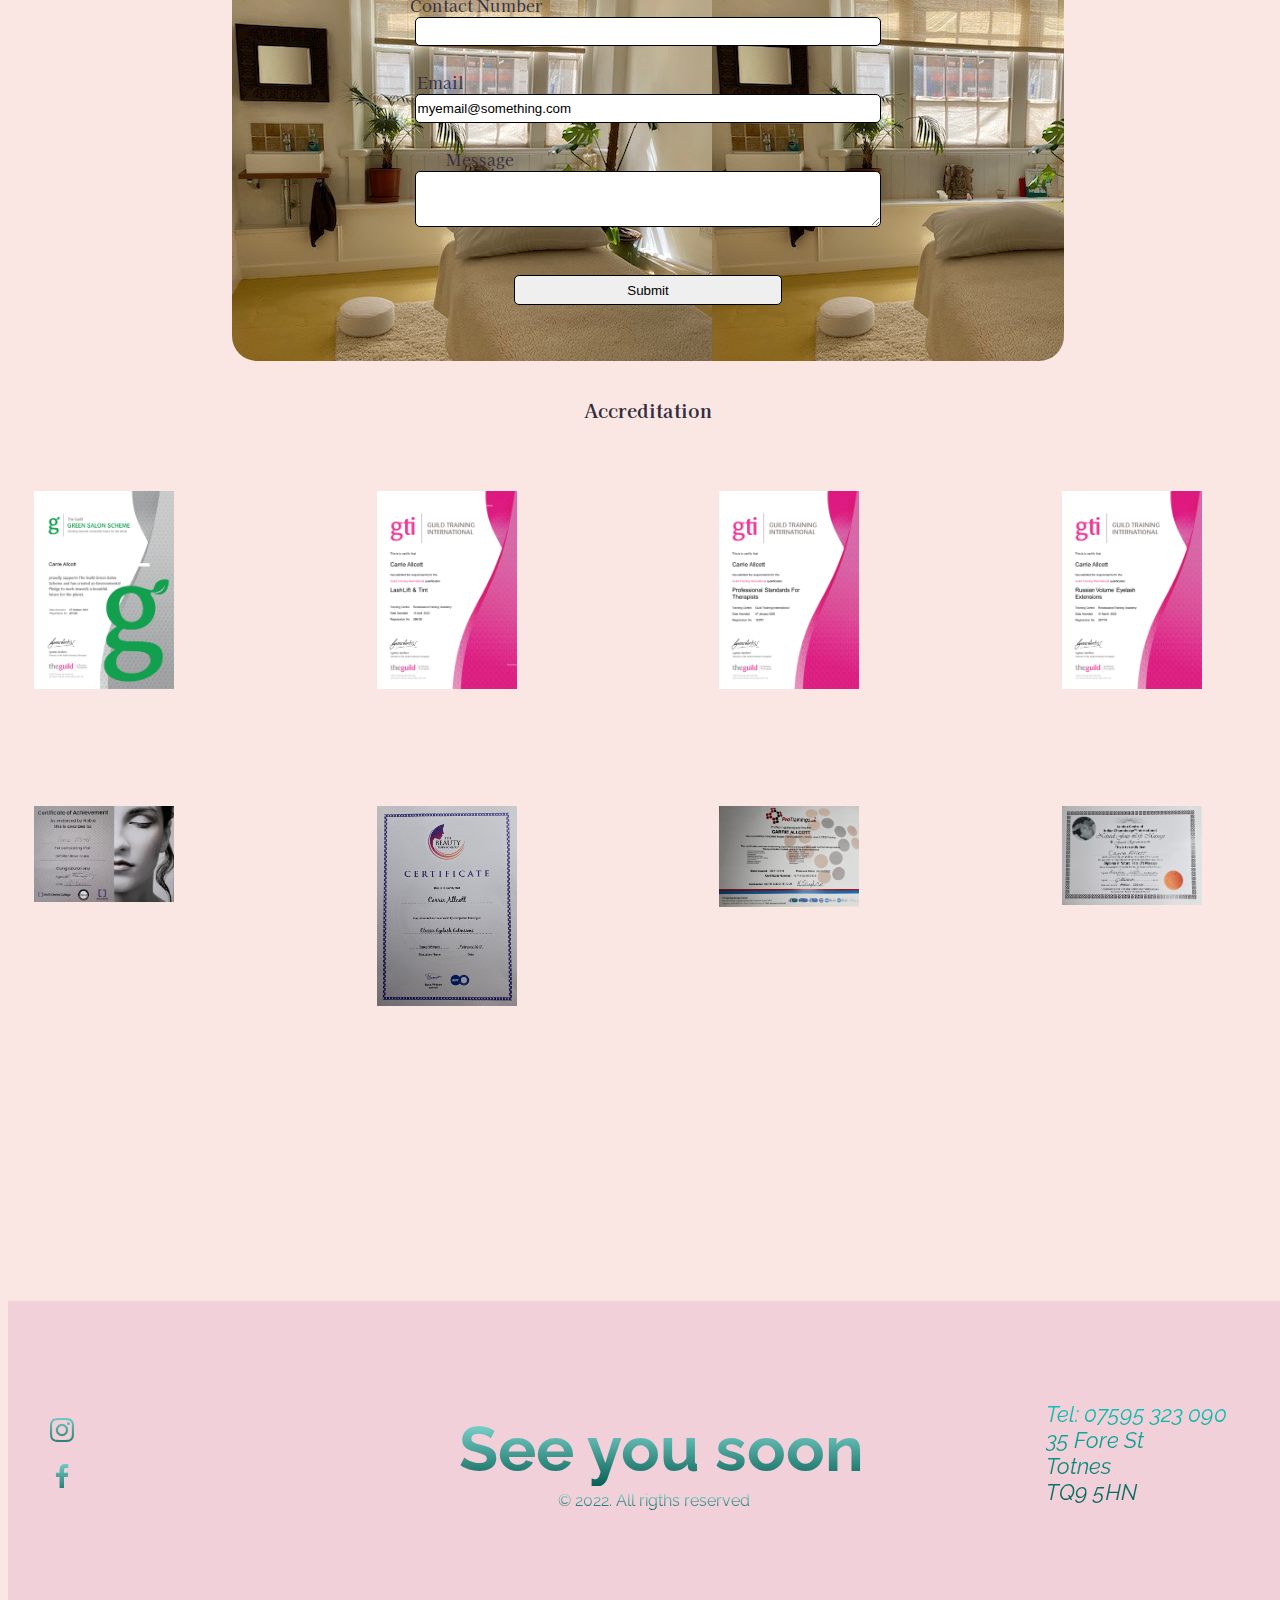
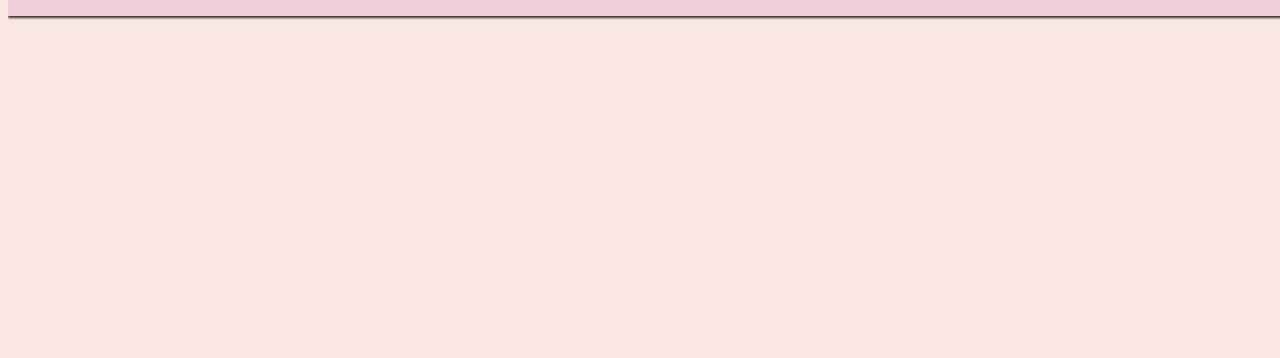
==== commit ccf8117f: "slide show photo res reduction" ====
--- a/index.html
+++ b/index.html
@@ -214,7 +214,7 @@
 
                         <!-- <dt><img src="slideShowImages/IMG_6866.jpeg" alt="eye5"></dt> -->
 
-                        <dt><img src="slideShowImages/IMG_6871.png" alt="eye6"></dt>
+                        <dt><img src="slideShowImages/IMG_6871.jpg" alt="eye6"></dt>
 
                         <!-- <dt><img src="slideShowImages/IMG_6882.jpeg" alt="eye7"></dt> -->
 
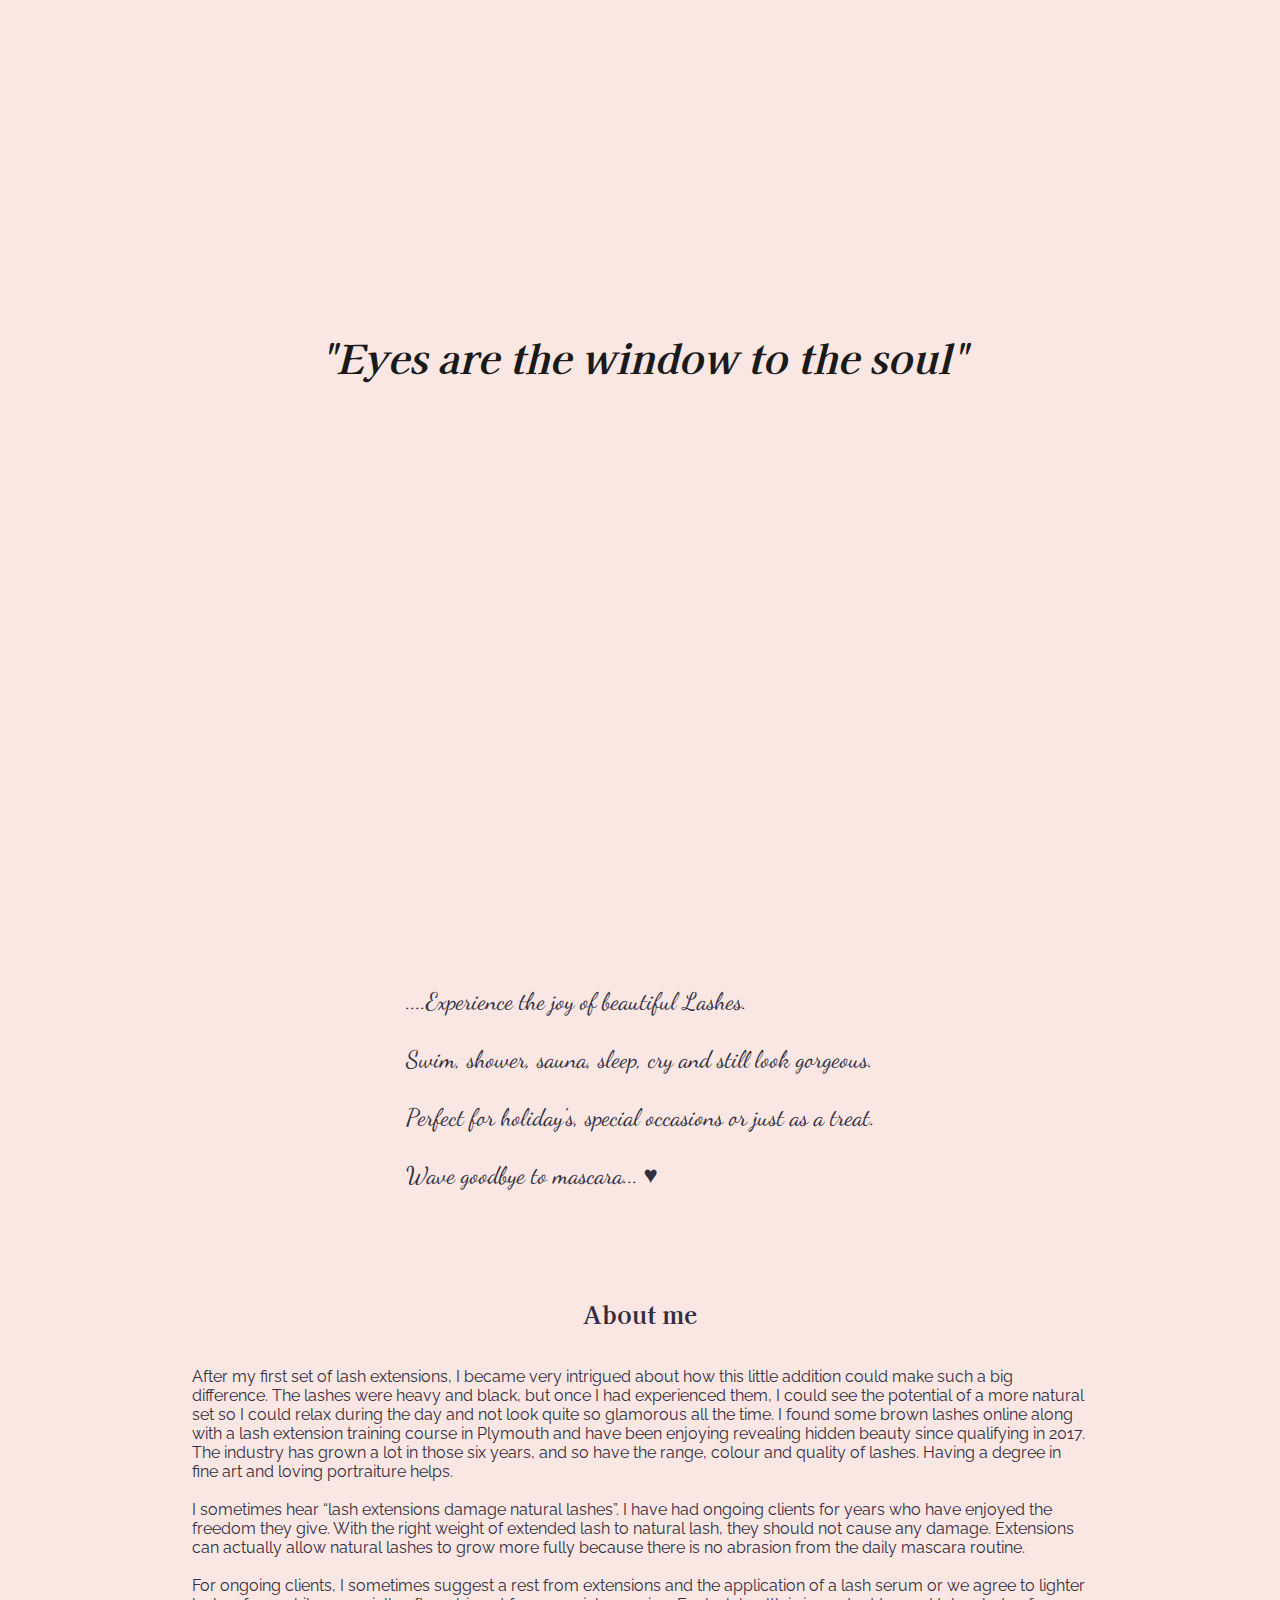
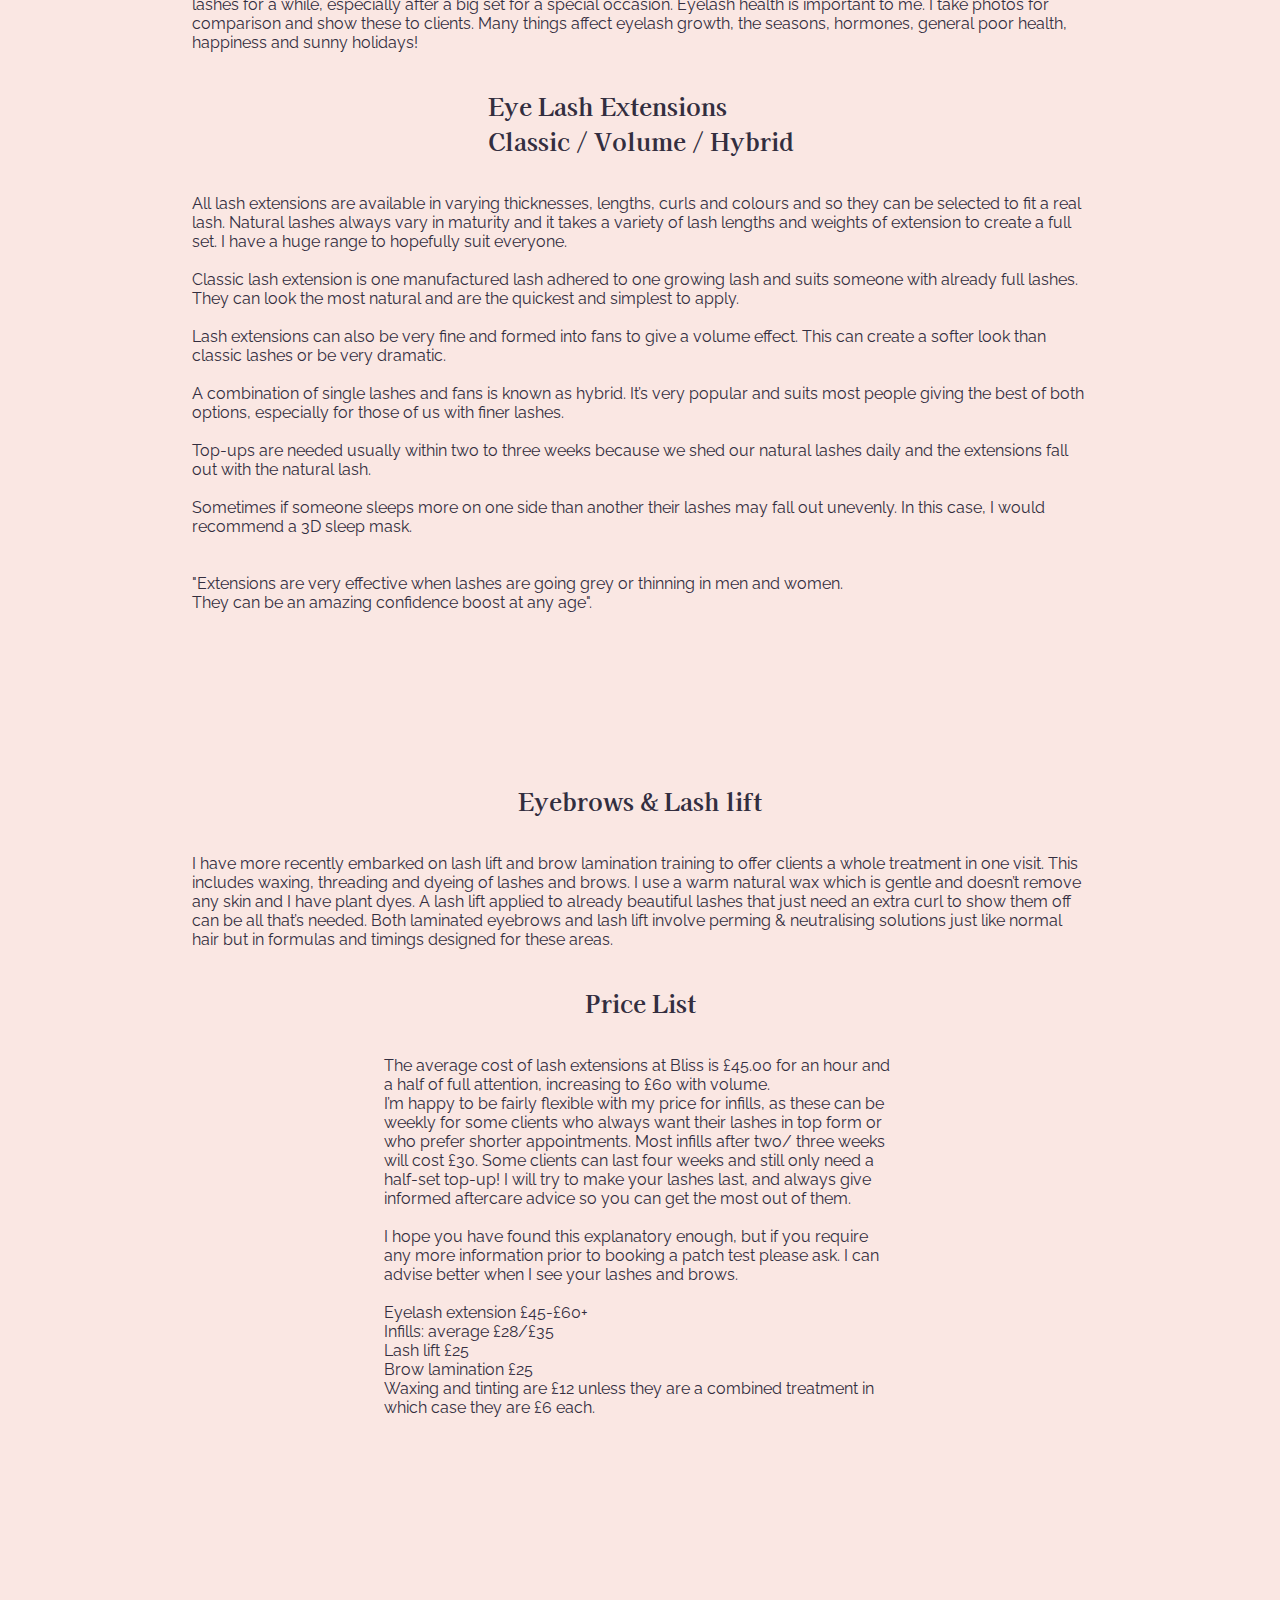
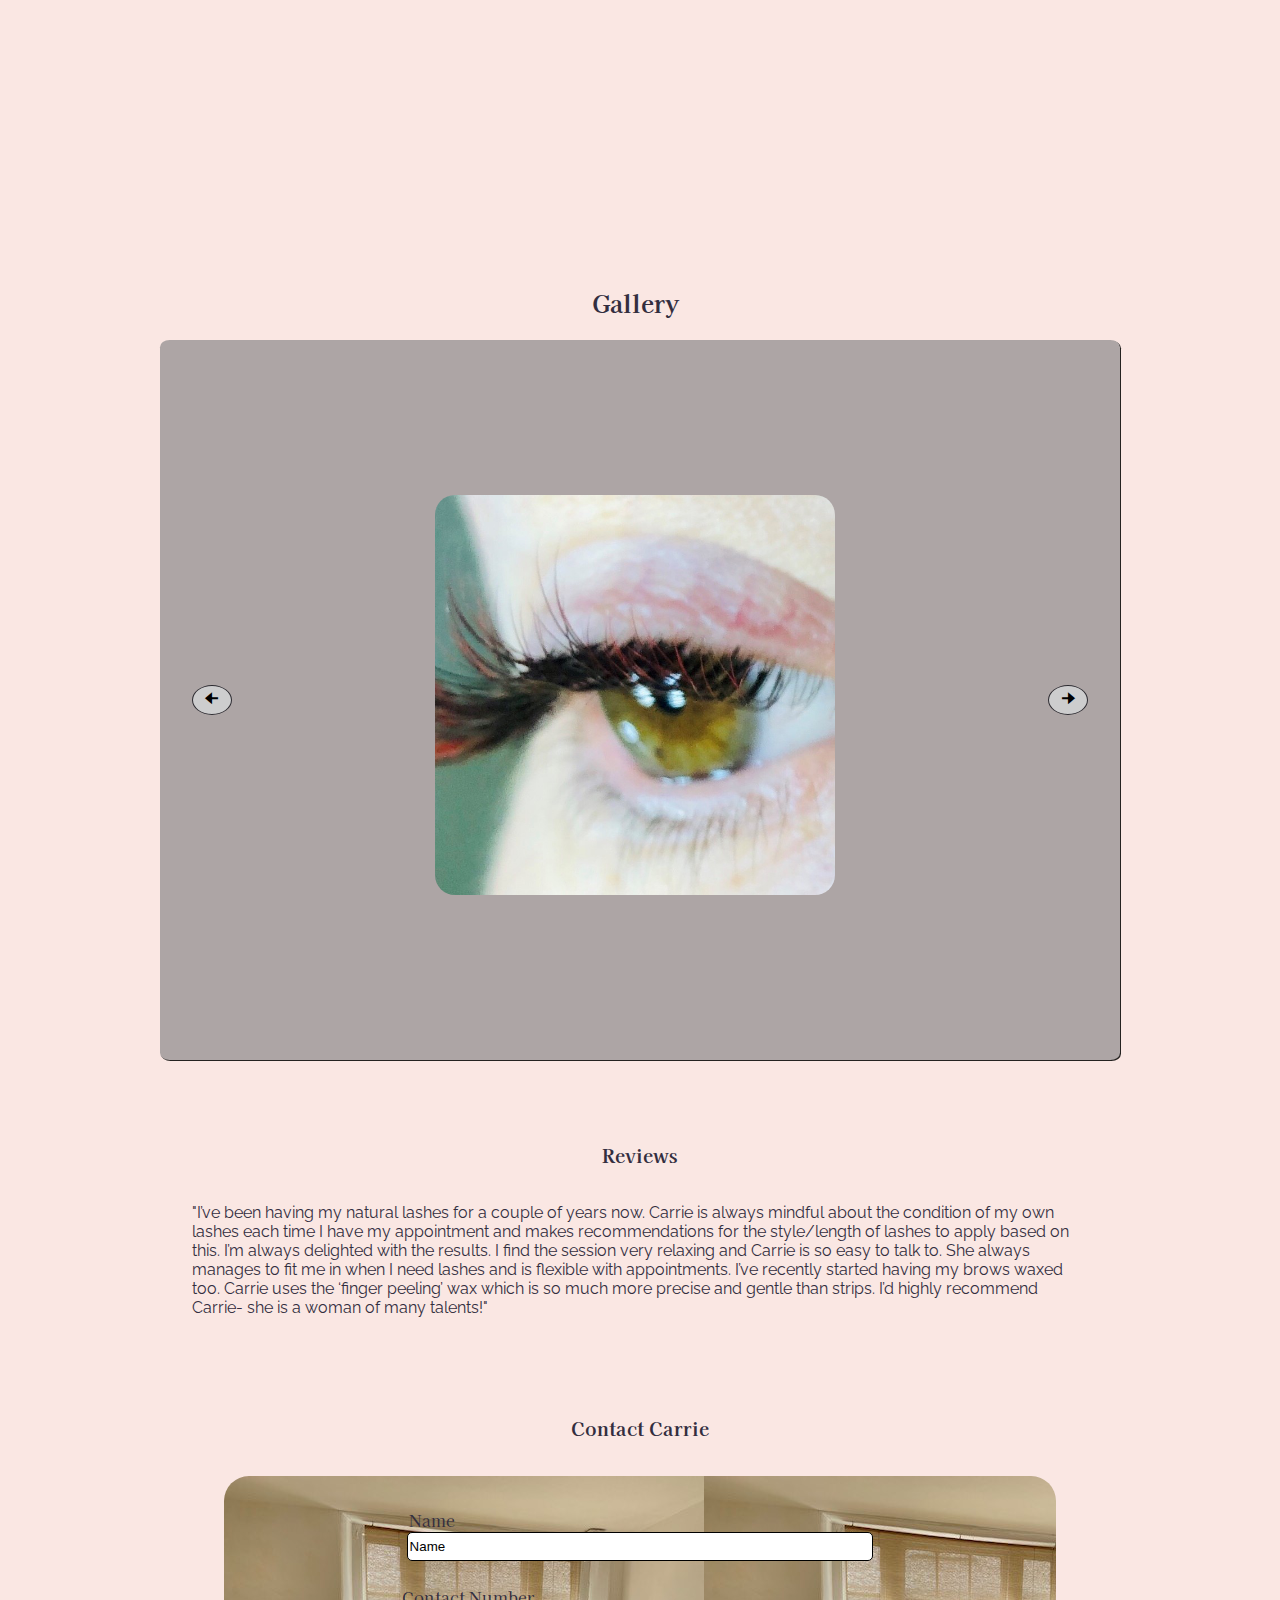
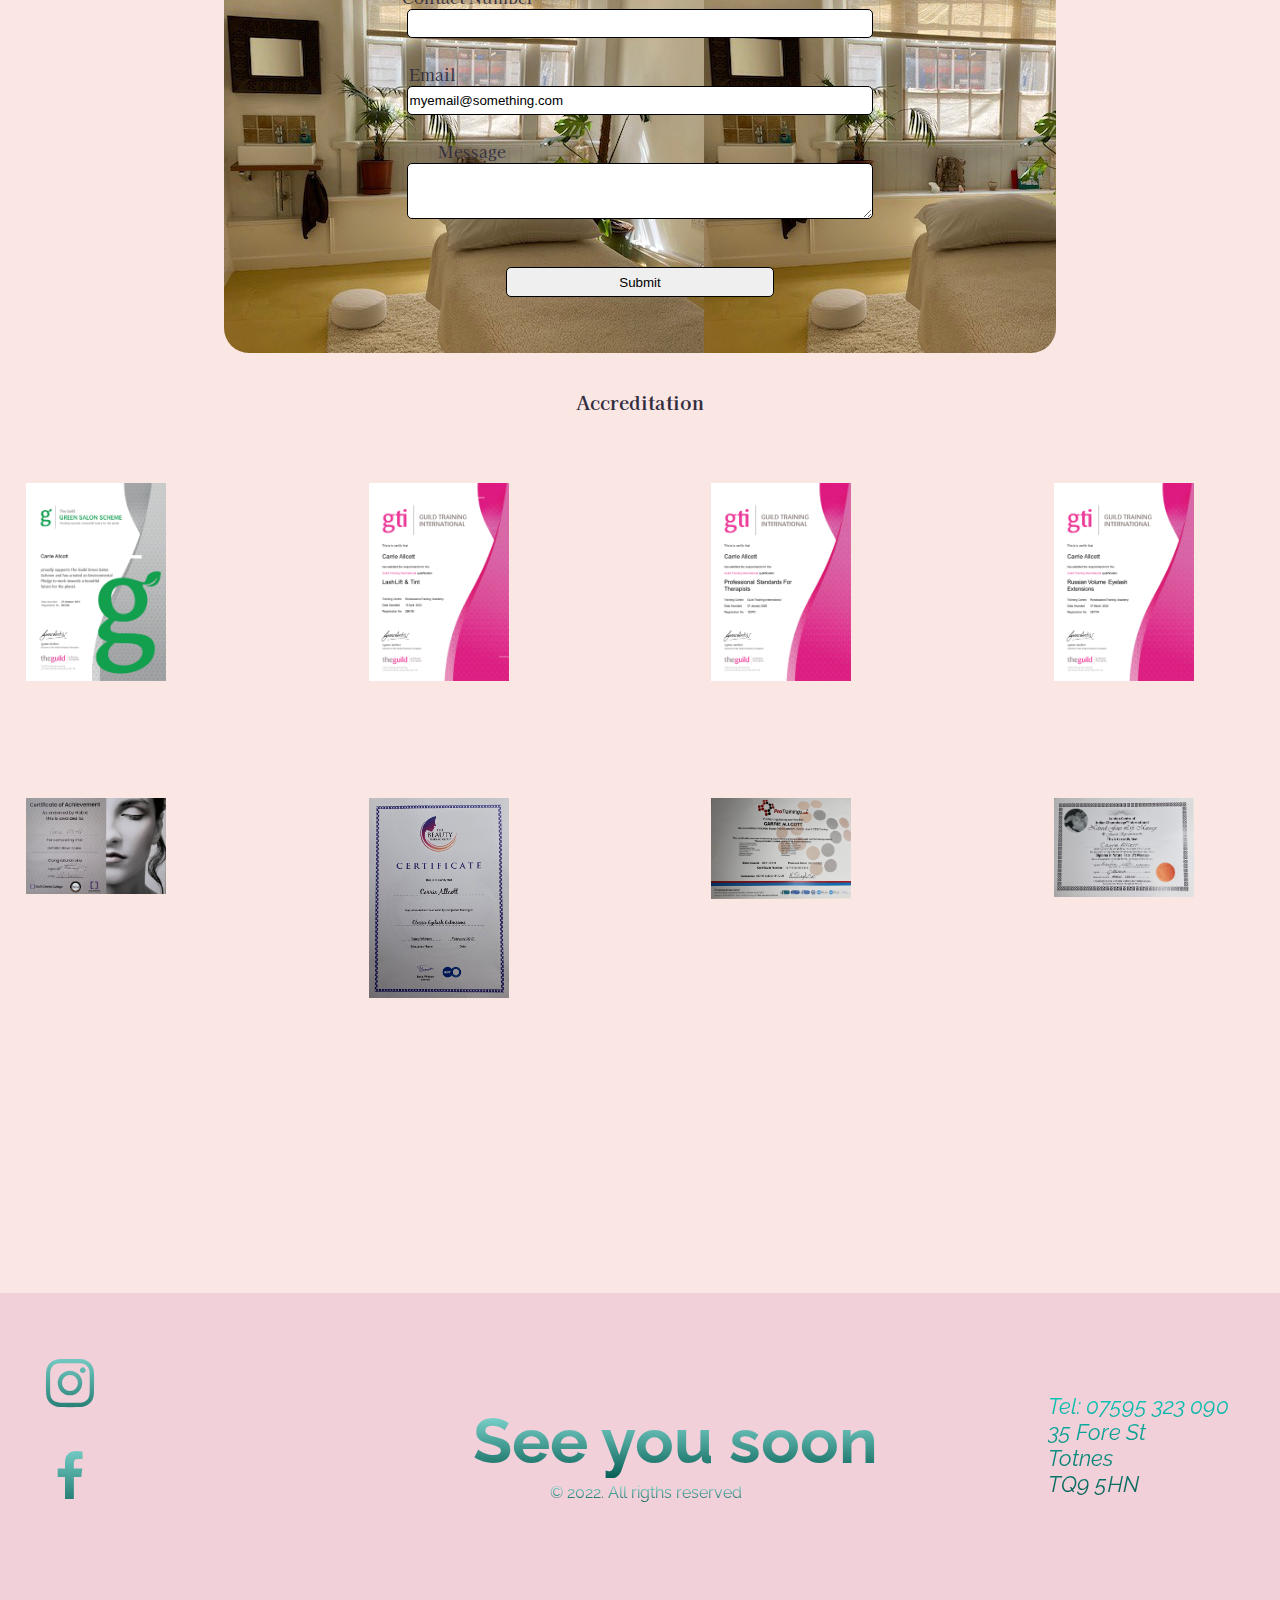
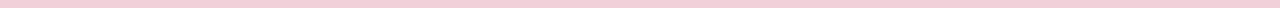
==== commit 7e7e54d7: "test" ====
--- a/index.html
+++ b/index.html
@@ -16,7 +16,7 @@
 
 <body>
 
-    <div id="container-image"> </div>
+    <!-- <div id="container-image"> </div> -->
 
     <container class="container">
 
--- a/style.css
+++ b/style.css
@@ -18,23 +18,15 @@
 
 body {
     width: 100vw;
-    height: fit-content;
-    overflow-x: clip;
-    margin: none;
+    height: fit-content;   
+    margin: 0%;
+    padding: 0%;
     z-index: -1;
     font-family: 'Kaisei Opti', serif;
     color: #332e3f;
     /* color: #783e4c; */
     background-color: #FAE7E3;
-
-
-    /* 
-    background-image: url(pageImages/bliss-room.png);
-    background-size:100% 100%;
-   
-
-    background-attachment: fixed;   
-     */
+    overflow-x: clip;
 
 }
 
@@ -46,6 +38,8 @@
 .container {
     width: 100vw;
     height: fit-content;
+    padding: 0%;
+    margin: 0%;
     /* height: 855vh; */
     top: 0px;
     left: 0px;
@@ -801,12 +795,11 @@
 .footer__icon {
     /* width:100%;
     height:100%; */
-    font-size: 2rem;
+    font-size: 4rem;
     /* color:  rgb(1, 255, 162); */
     /* background: black;
     mix-blend-mode: multiply; */
     position: relative;
-    top: 1rem;
     background: -webkit-linear-gradient(rgb(148, 235, 228), rgb(8, 95, 85));
     -webkit-background-clip: text;
     -webkit-text-fill-color: transparent;
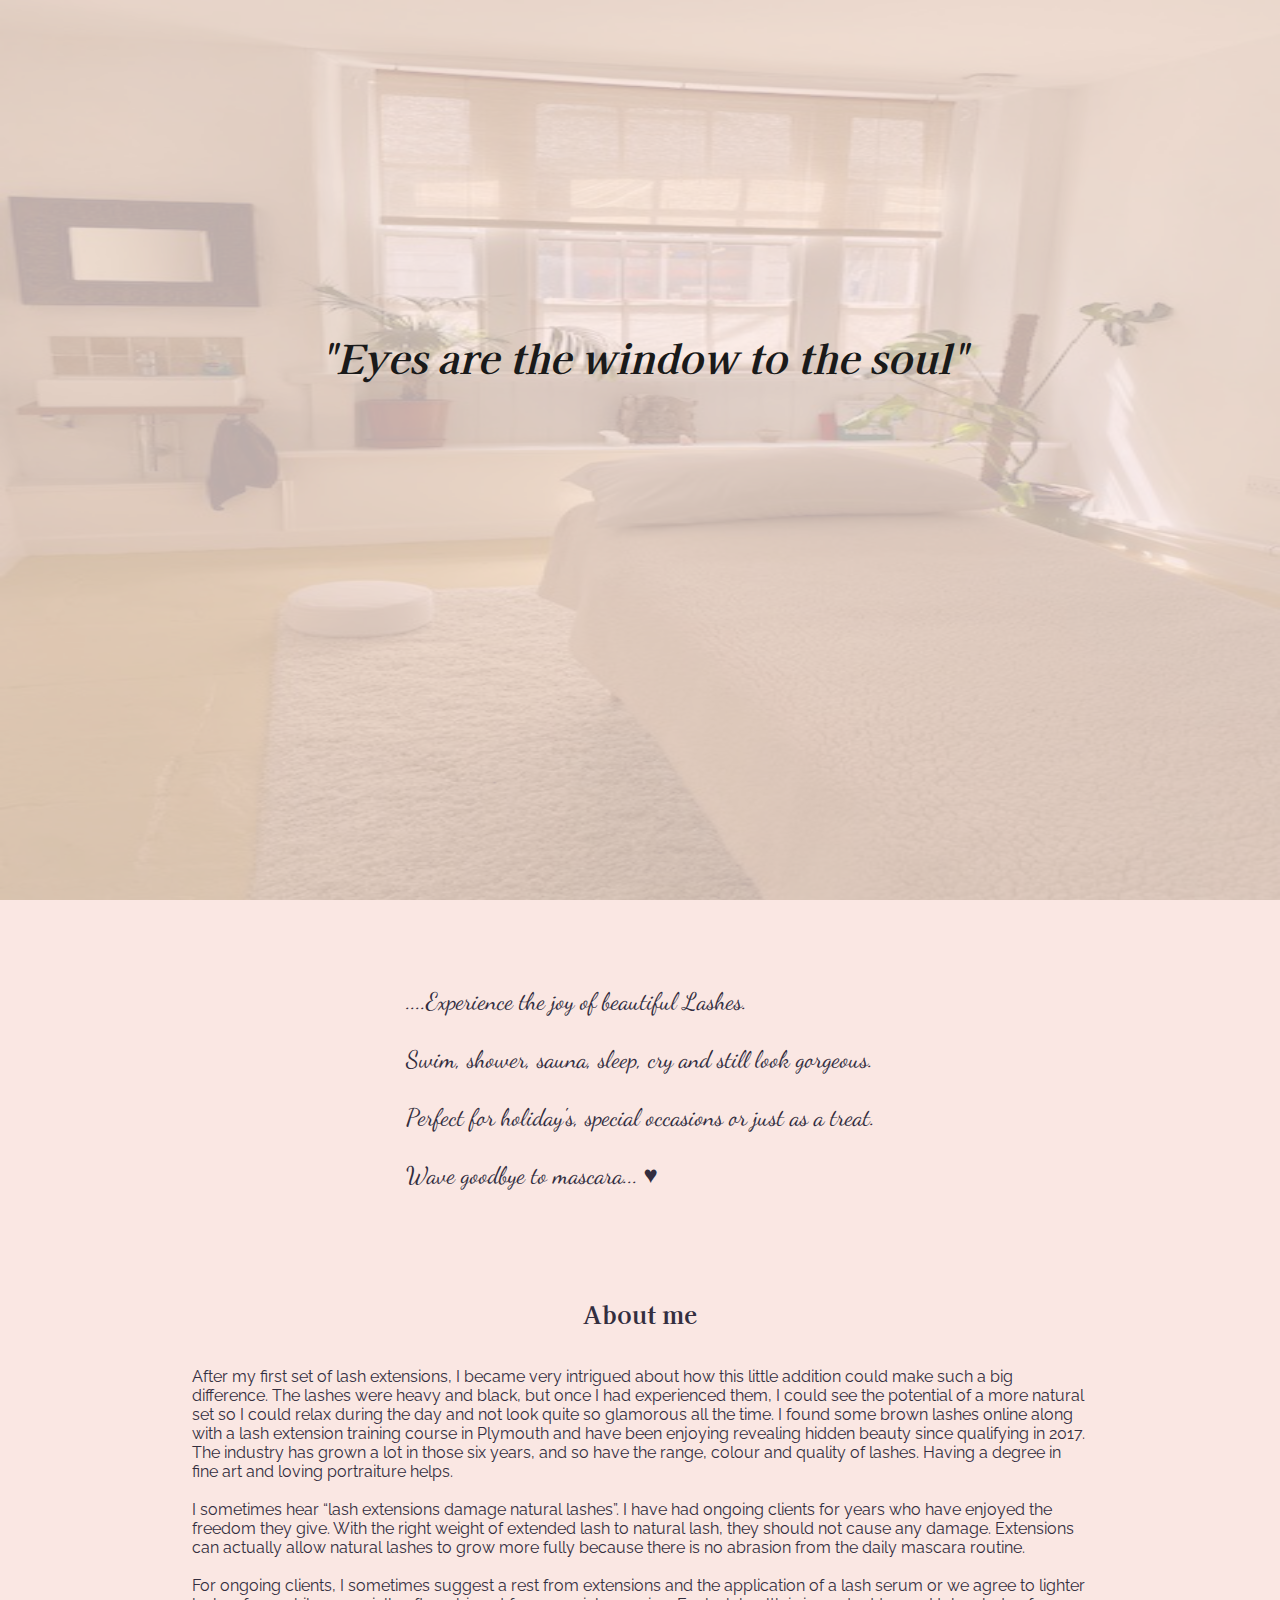
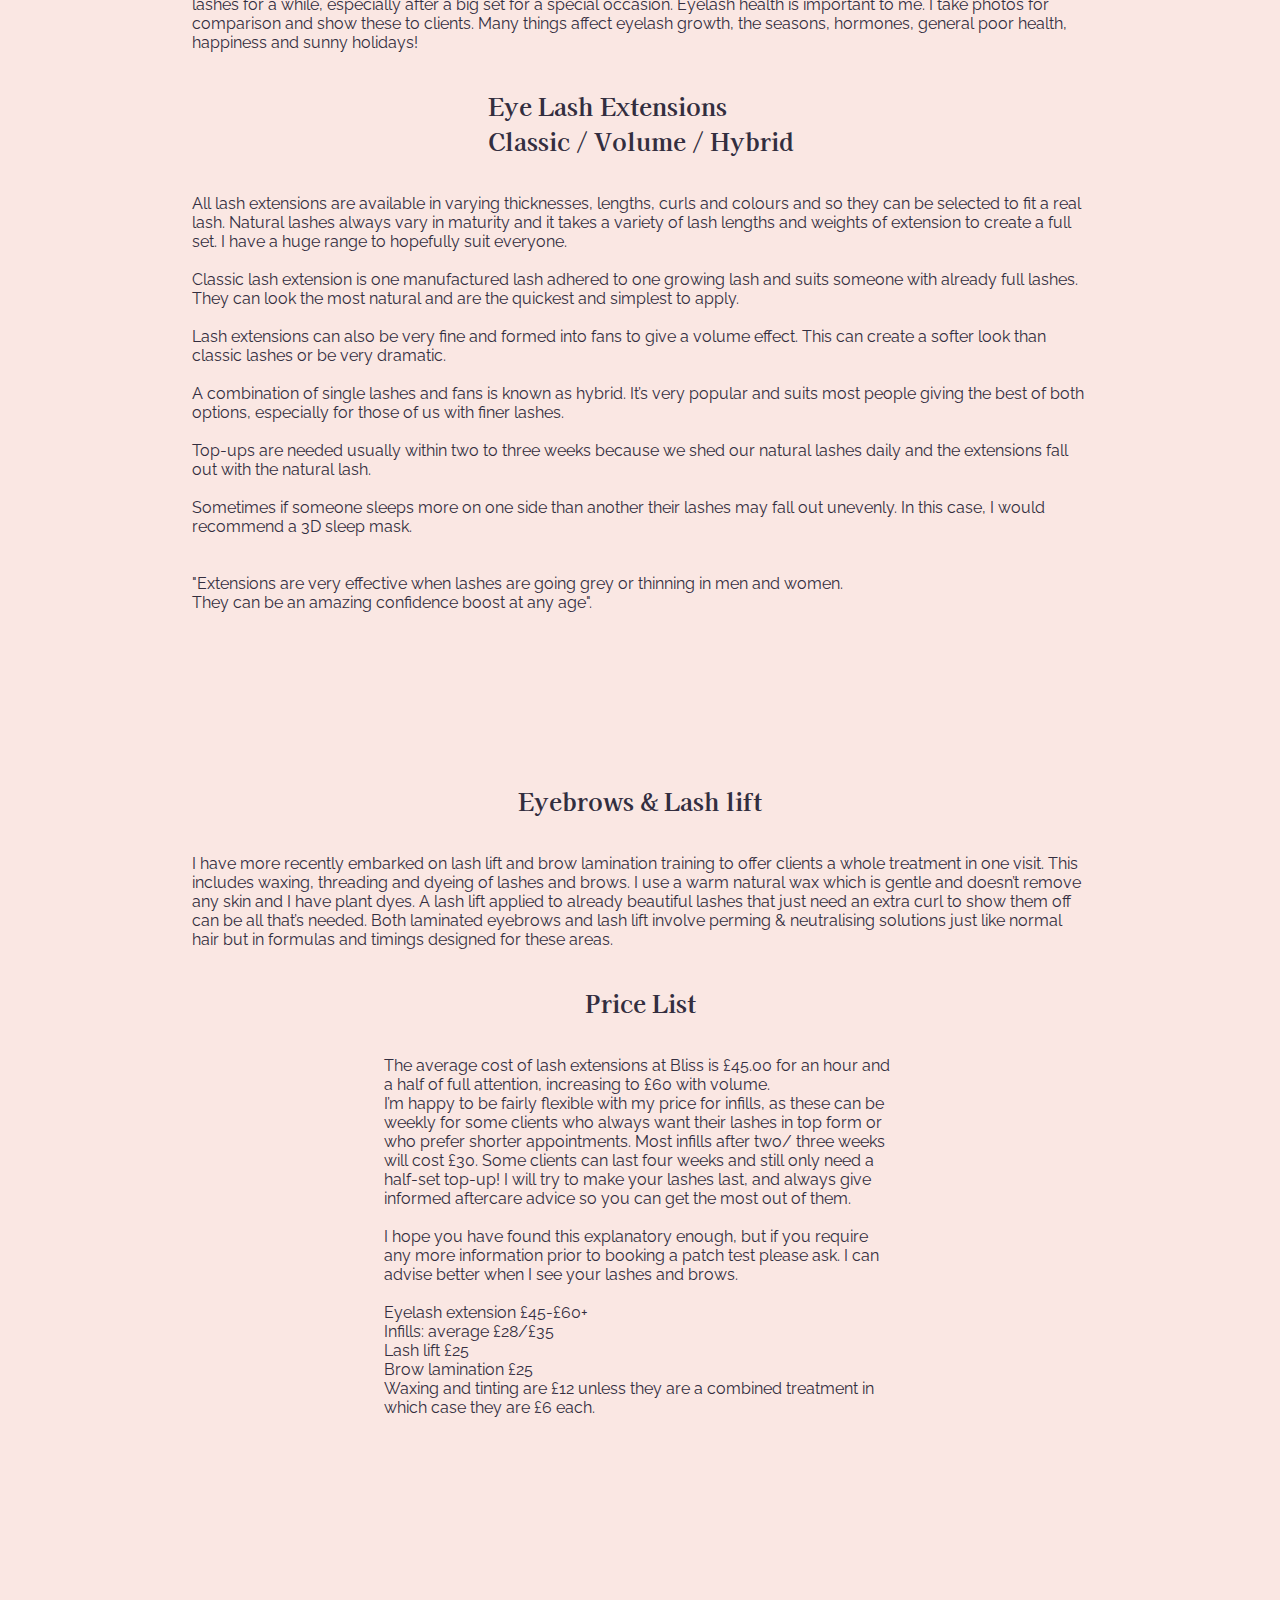
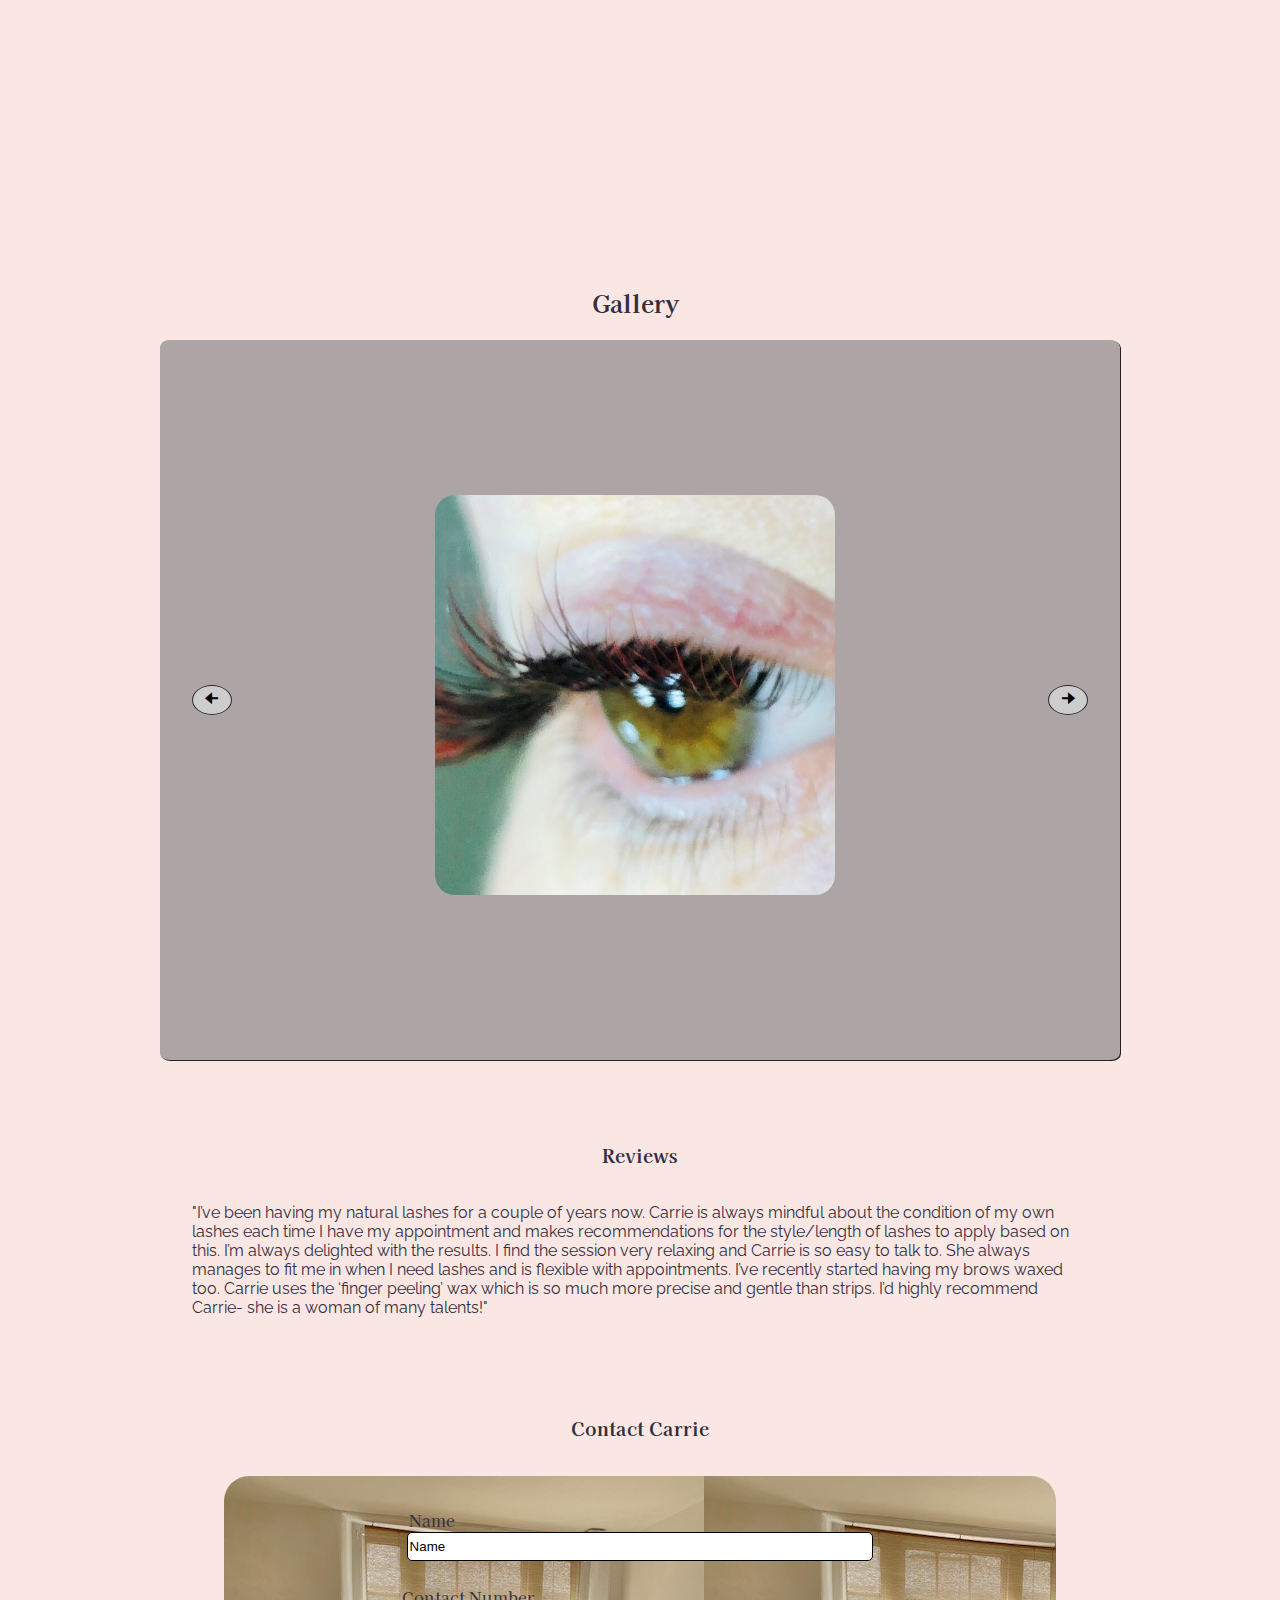
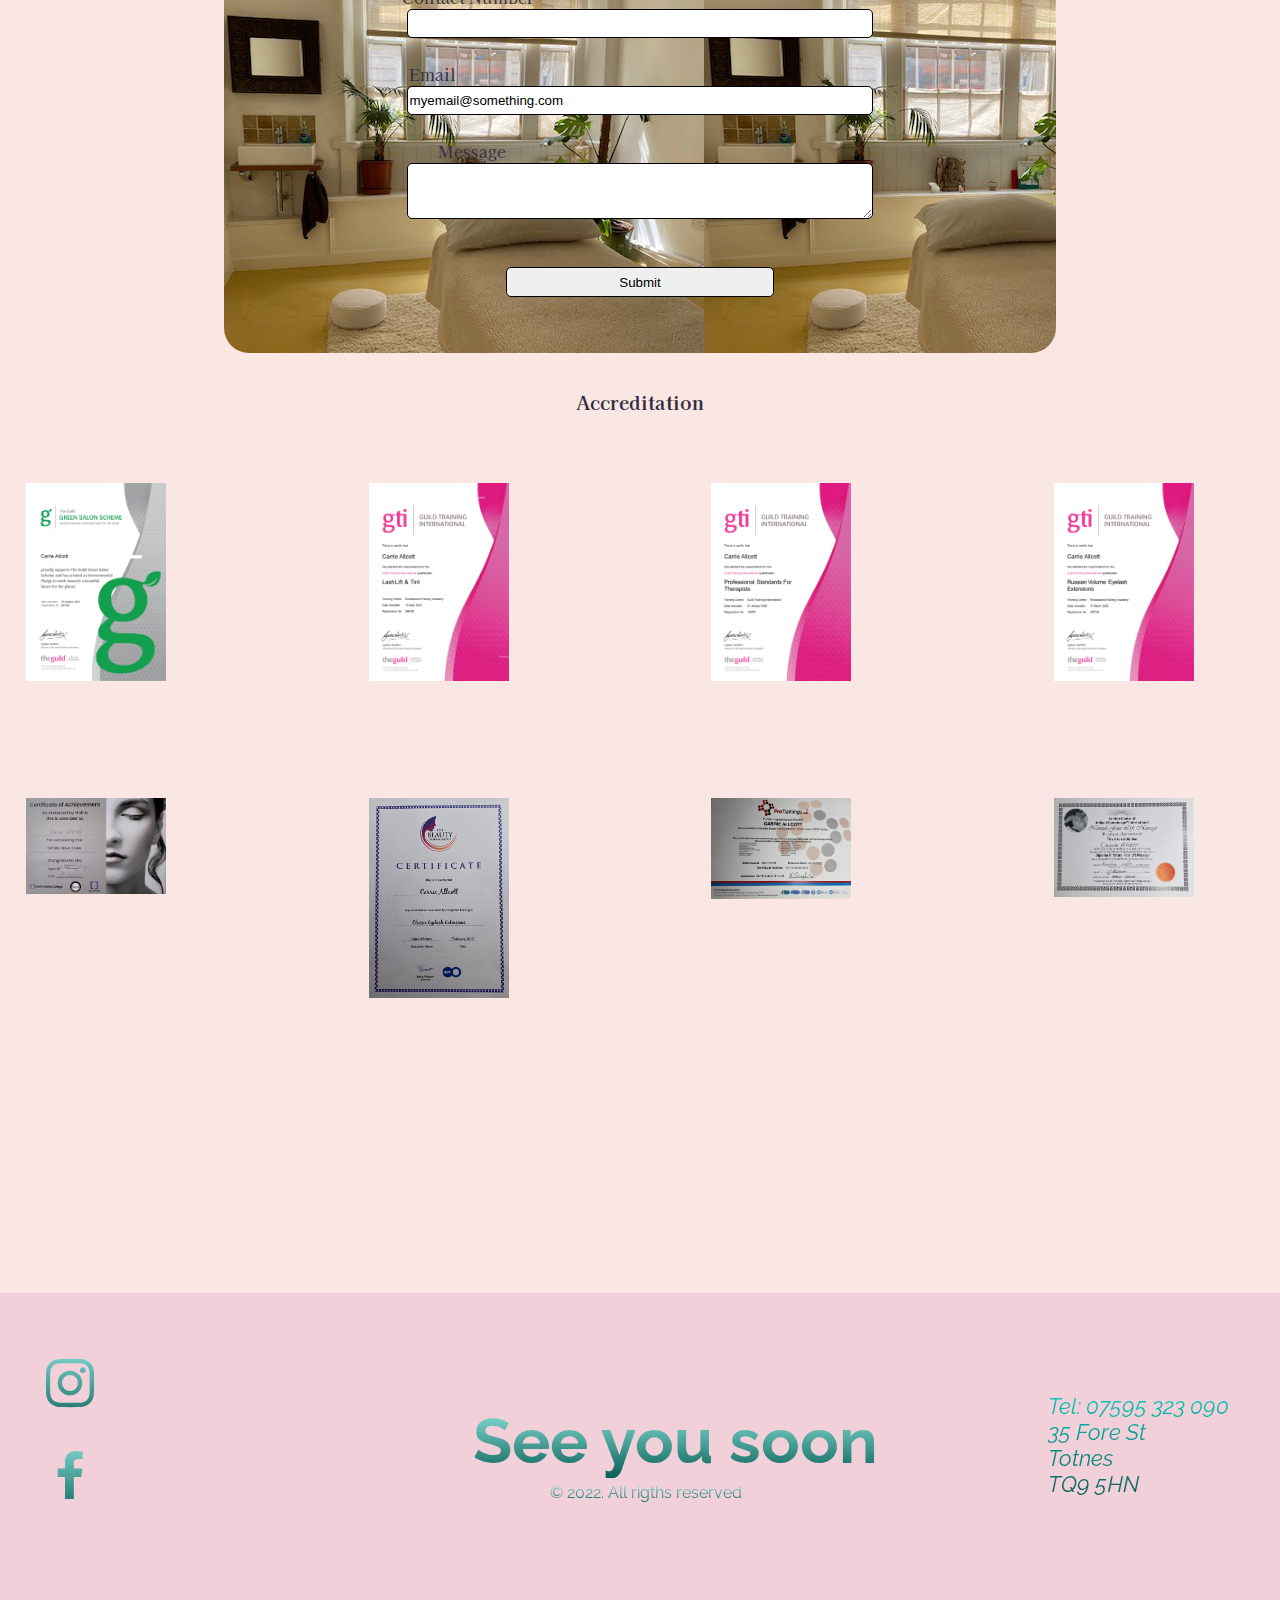
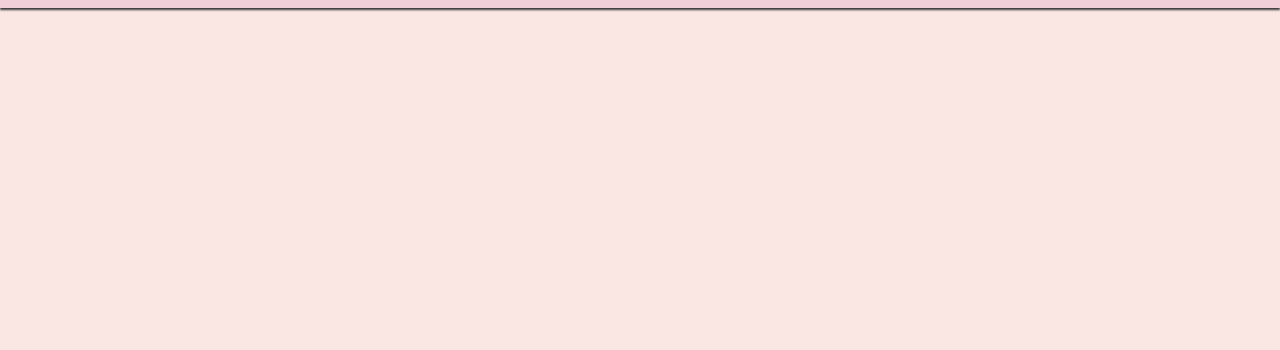
==== commit 6b0d2d57: "cert hover remove" ====
--- a/index.html
+++ b/index.html
@@ -16,7 +16,7 @@
 
 <body>
 
-    <!-- <div id="container-image"> </div> -->
+    <div id="container-image"> </div>
 
     <container class="container">
 
--- a/style.css
+++ b/style.css
@@ -698,8 +698,8 @@
 .cert-img-container:hover {
     position: relative;
     margin: 2%;
-    height: 250px;
-    width: 250px;
+    height: 210px;
+    width: 210px;
     /* background-color: rgb(201, 13, 201);   */
     contain: content;
     object-fit: contain;
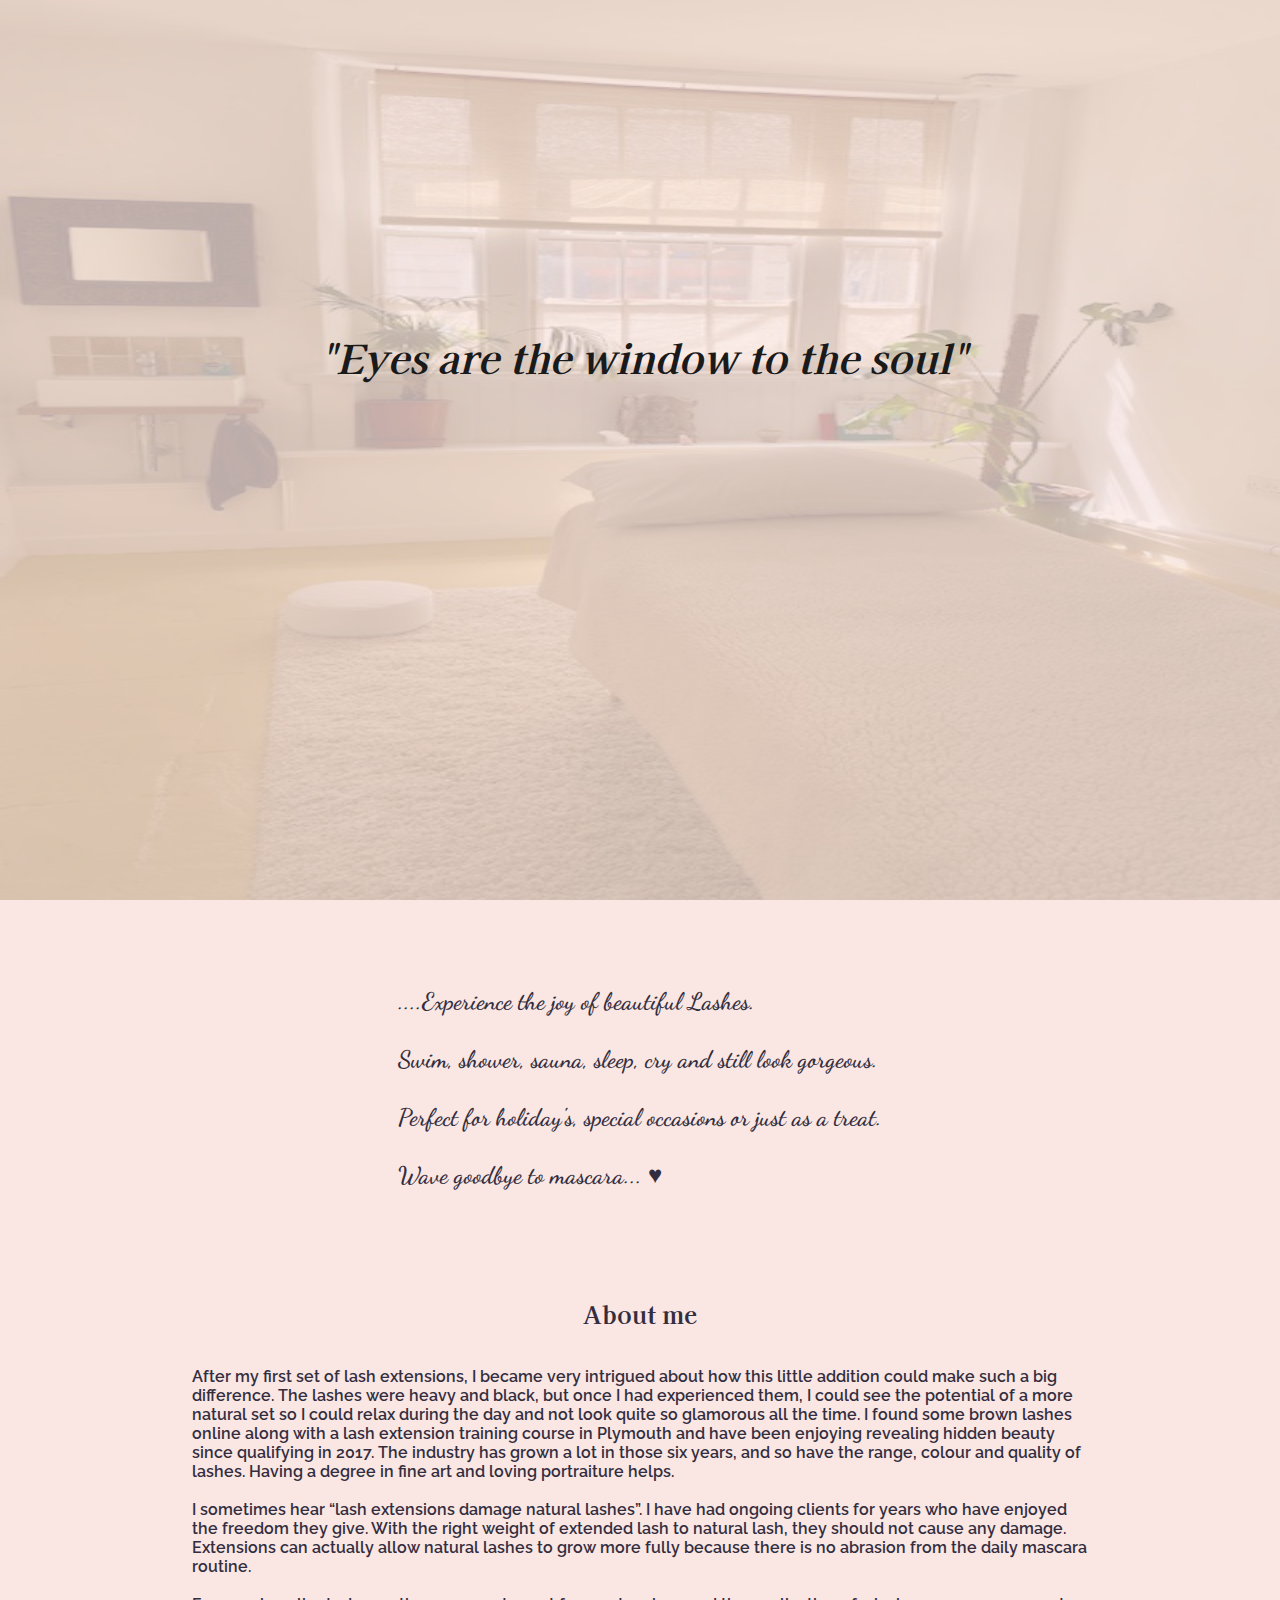
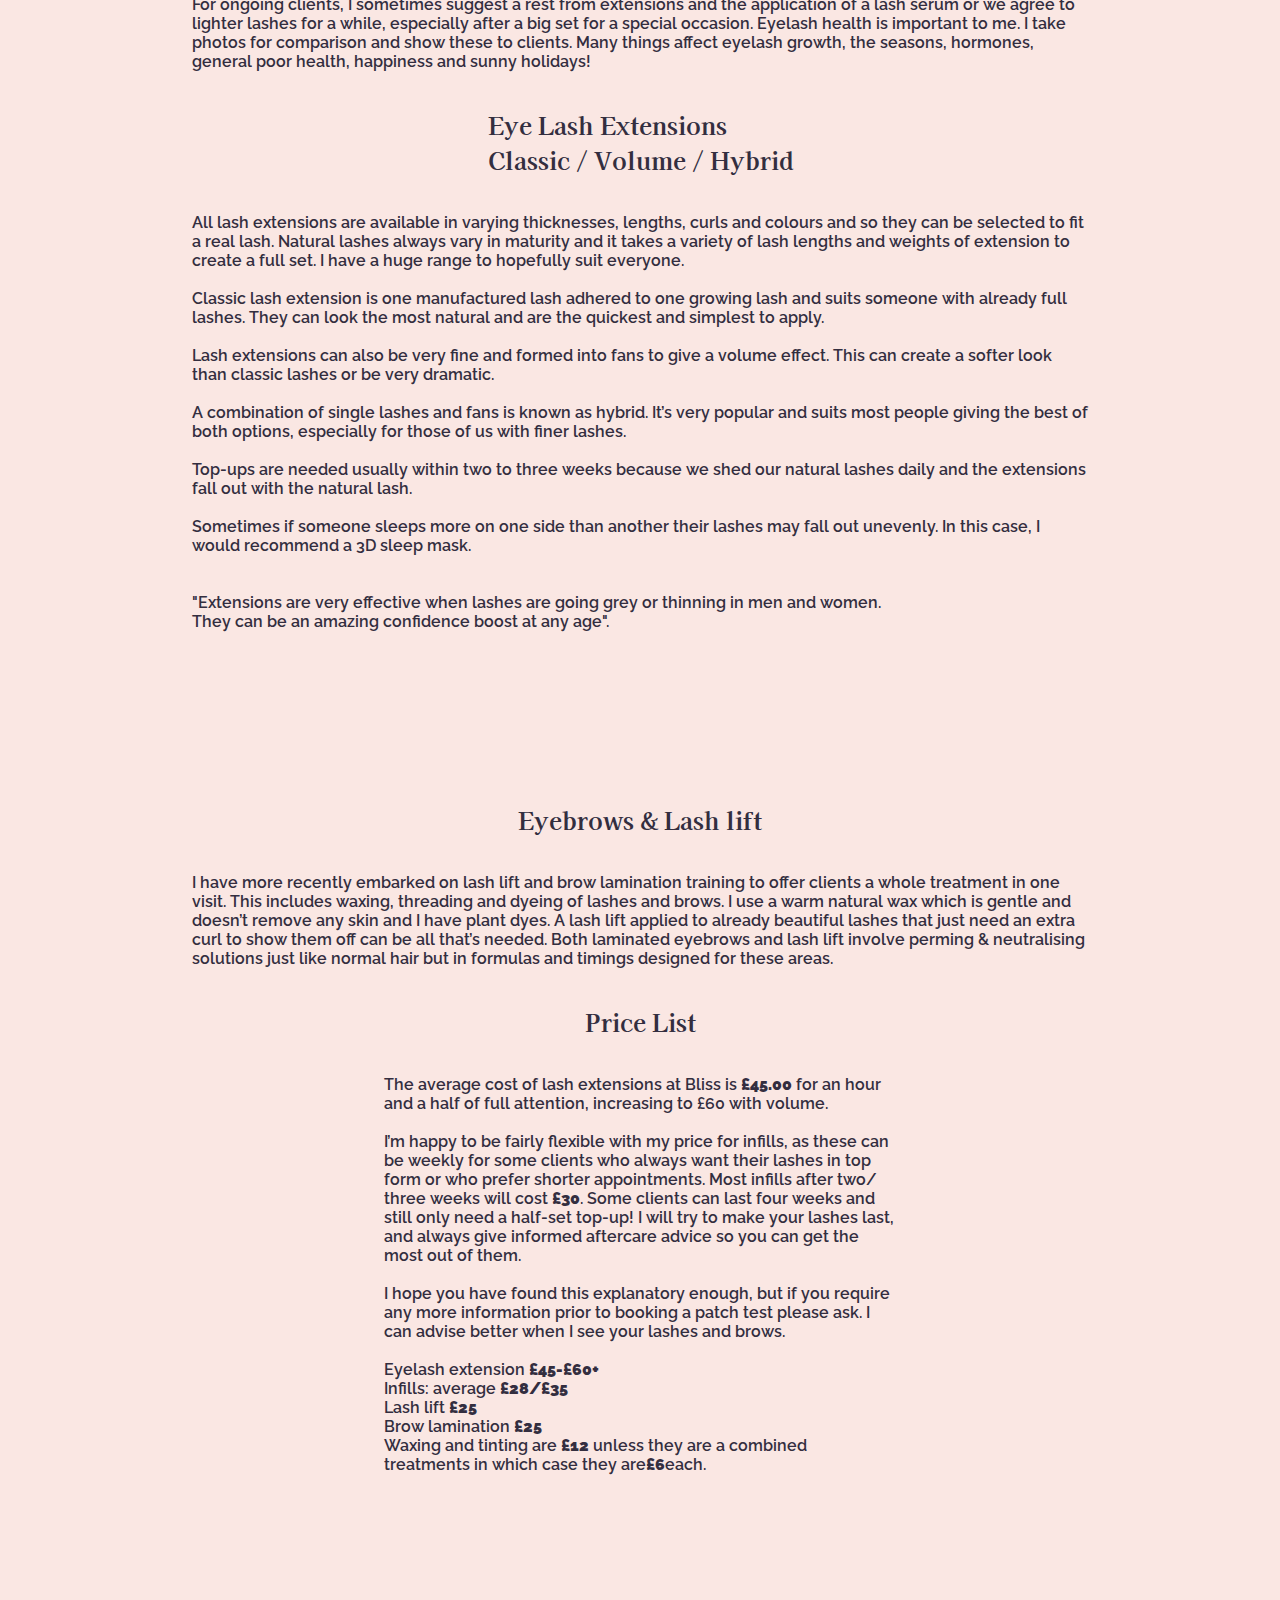
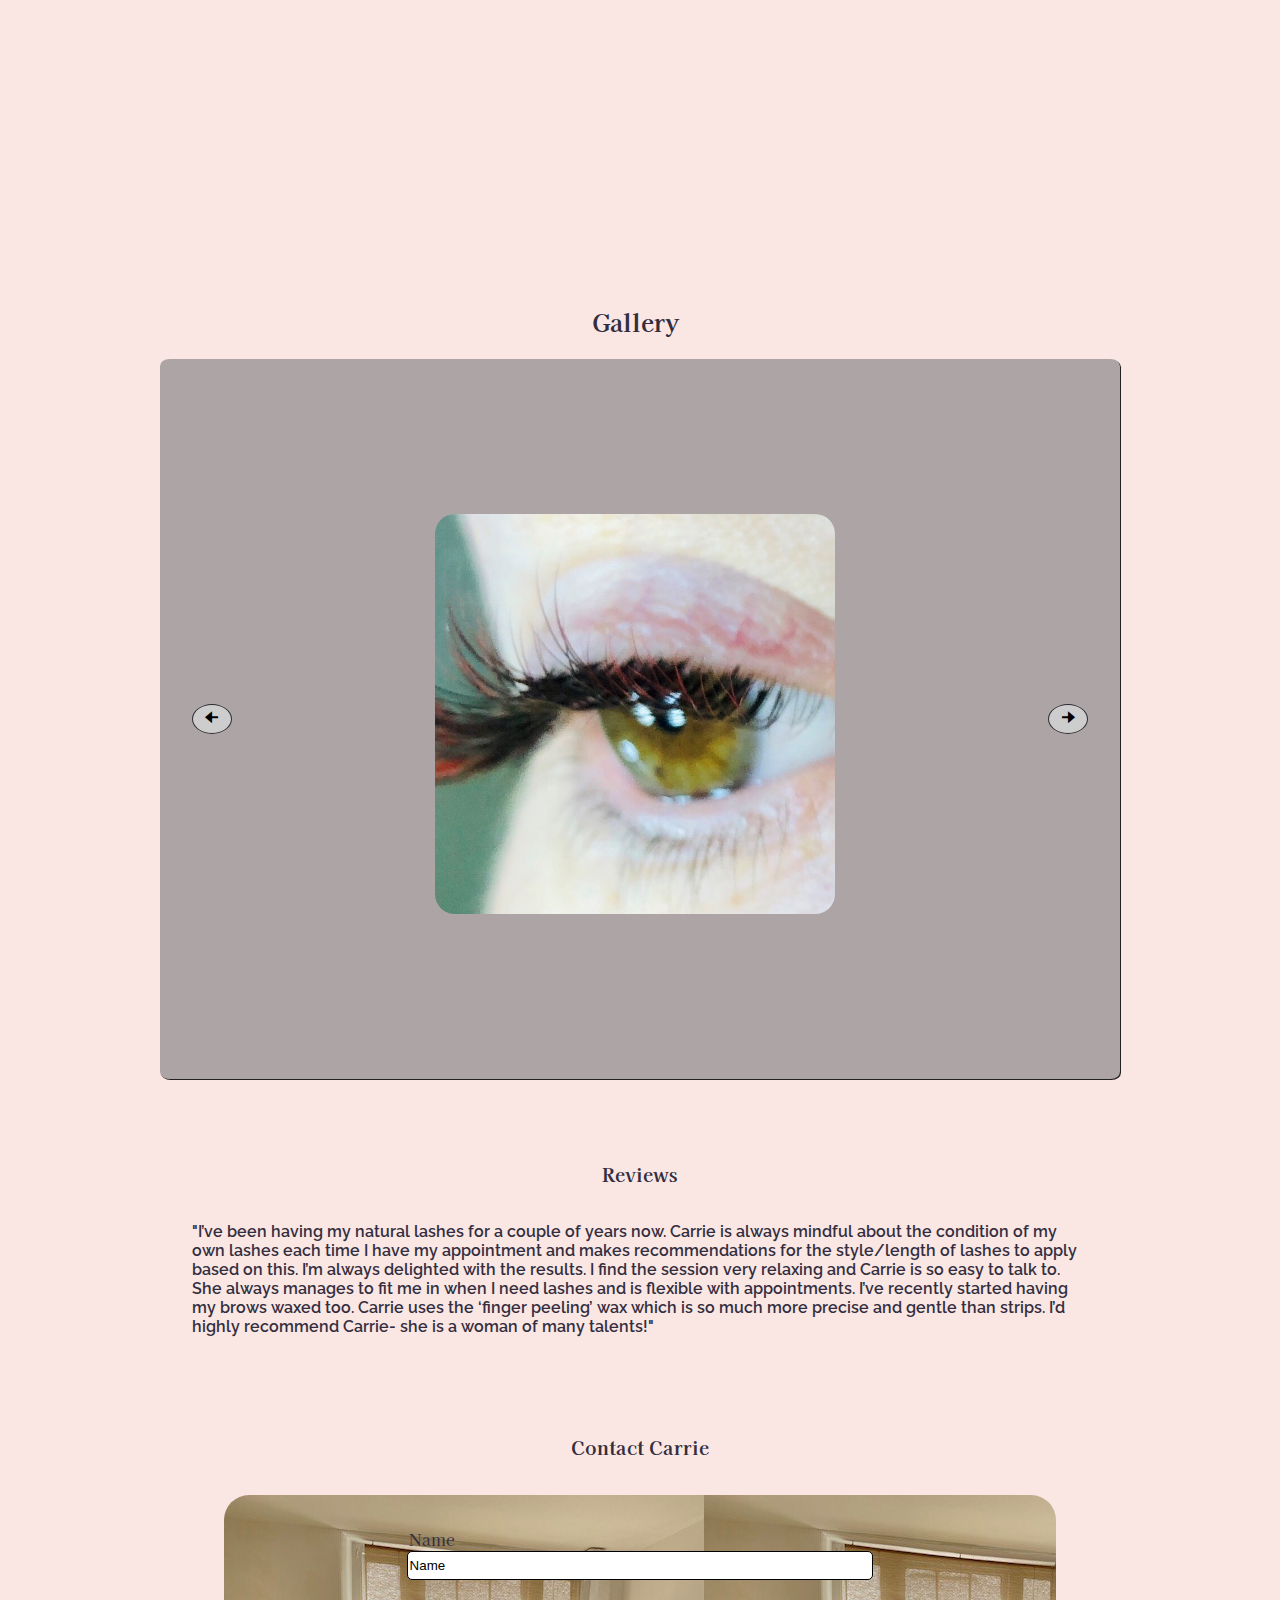
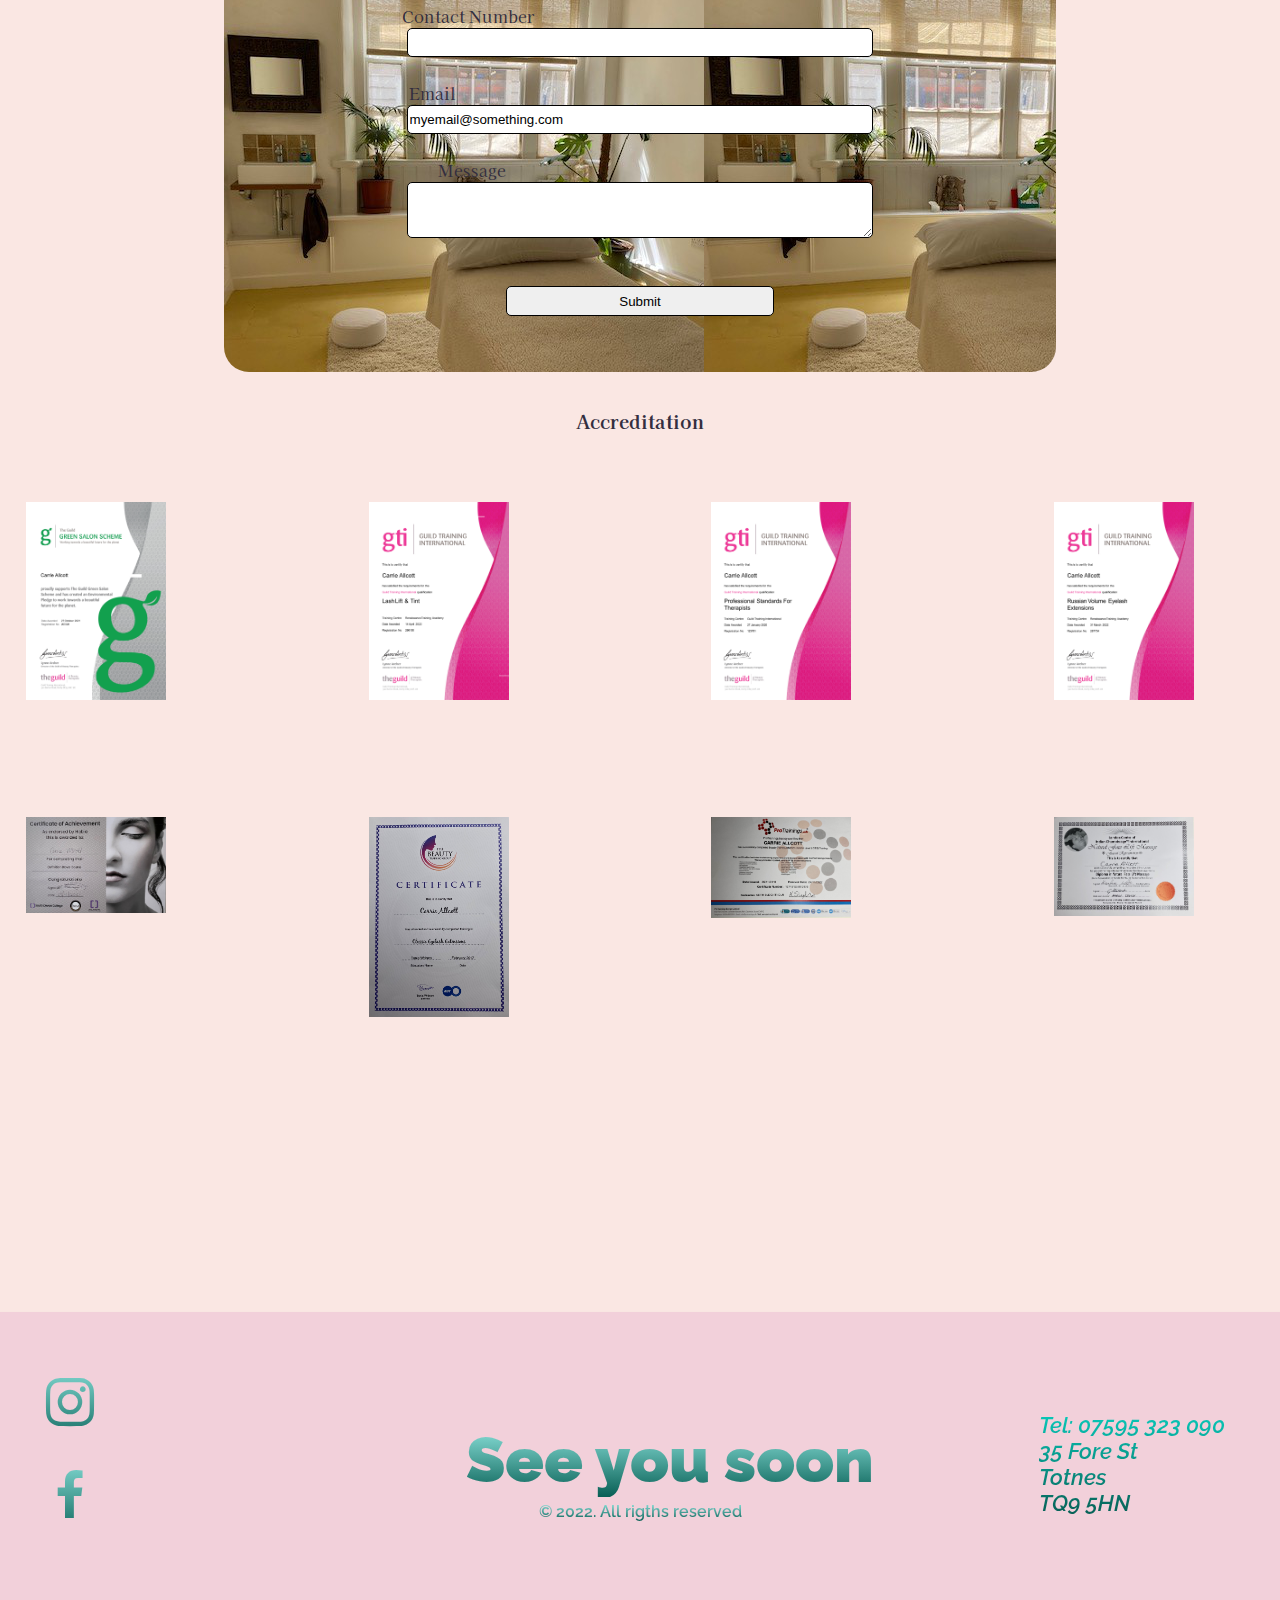
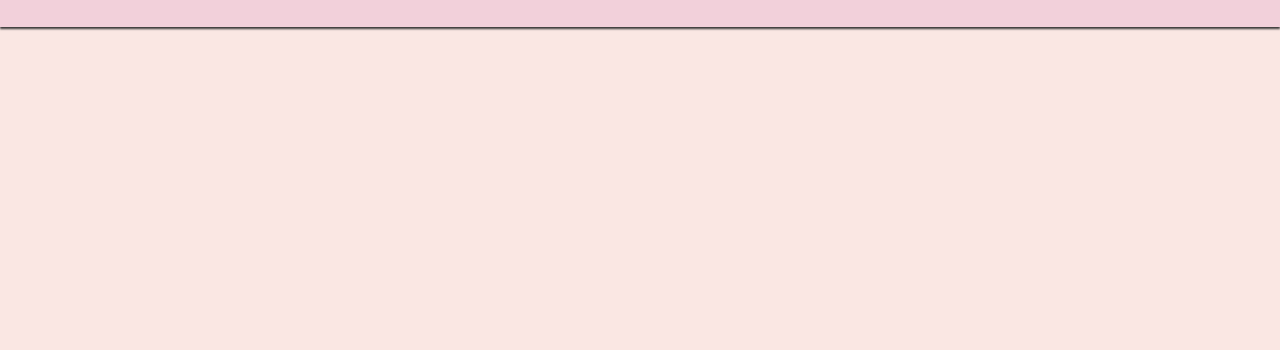
==== commit 0c9b44b2: "font weight increase" ====
--- a/index.html
+++ b/index.html
@@ -160,22 +160,22 @@
 
             <section id="price-list">
                 <h2>Price List</h2>
-                <p id="priceText">The average cost of lash extensions at Bliss is £45.00 for an hour and a half of full
+                <p id="priceText">The average cost of lash extensions at Bliss is <b>£45.00</b> for an hour and a half of full
                     attention, increasing
-                    to £60 with volume. <br />
+                    to £60 with volume. <br/><br/>
                     I’m happy to be fairly flexible with my price for infills, as these can be weekly for some clients
                     who
                     always want their lashes in top form or who prefer shorter appointments. Most infills after two/
-                    three weeks will cost £30. Some clients can last four weeks and still only need a half-set top-up! I
+                    three weeks will cost <b>£30</b>. Some clients can last four weeks and still only need a half-set top-up! I
                     will try to make your lashes last, and always give informed aftercare advice so you can get the most
                     out of them.<br /><br />
                     I hope you have found this explanatory enough, but if you require any more information prior to
                     booking a patch test please ask. I can advise better when I see your lashes and brows.<br /><br />
-                    Eyelash extension £45-£60+<br />
-                    Infills: average £28/£35<br />
-                    Lash lift £25<br />
-                    Brow lamination £25<br />
-                    Waxing and tinting are £12 unless they are a combined treatment in which case they are £6 each.
+                    Eyelash extension <b>£45-£60+</b><br />
+                    Infills: average <b>£28/£35</b><br />
+                    Lash lift <b>£25</b><br />
+                    Brow lamination <b>£25</b><br />
+                    Waxing and tinting are<b> £12 </b>unless they are a combined treatments in which case they are<b>£6</b>each.
 
                 </p>
                 <!-- <ul>
--- a/style.css
+++ b/style.css
@@ -32,7 +32,7 @@
 
 p {
     font-family: 'Raleway', sans-serif;
-    ;
+    font-weight: 600;
 }
 
 .container {
@@ -229,8 +229,9 @@
 #banner img {
     position: absolute;
     top: -5vh;
-    width: 100vw;
-    height: auto;
+    left: -5vw;
+    /* width: 100vw; */
+    height: 105vh;
 
 }
 
@@ -685,7 +686,7 @@
 }
 
 .cert-img-container {
-    position: relative;
+    position: relative; 
     margin: 2%;
     height: 200px;
     width: 200px;
@@ -697,7 +698,6 @@
 
 .cert-img-container:hover {
     position: relative;
-    margin: 2%;
     height: 210px;
     width: 210px;
     /* background-color: rgb(201, 13, 201);   */
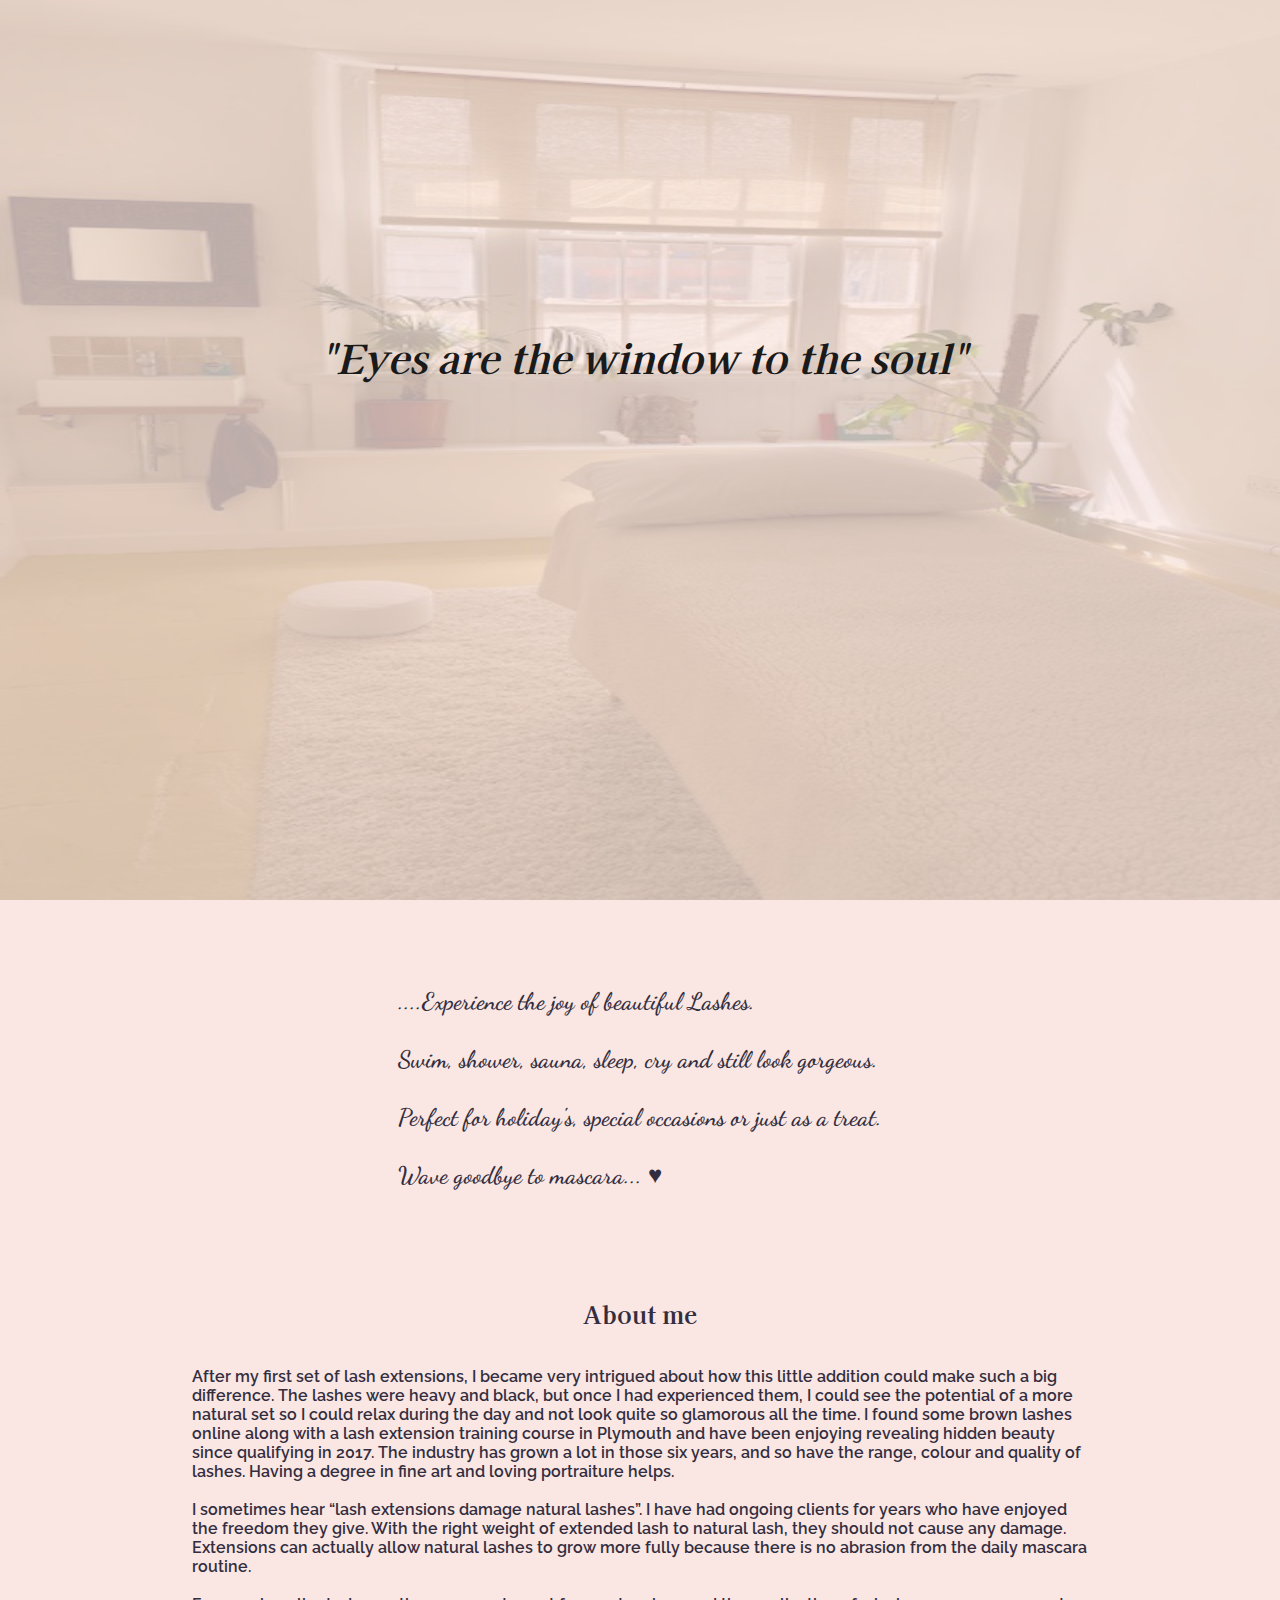
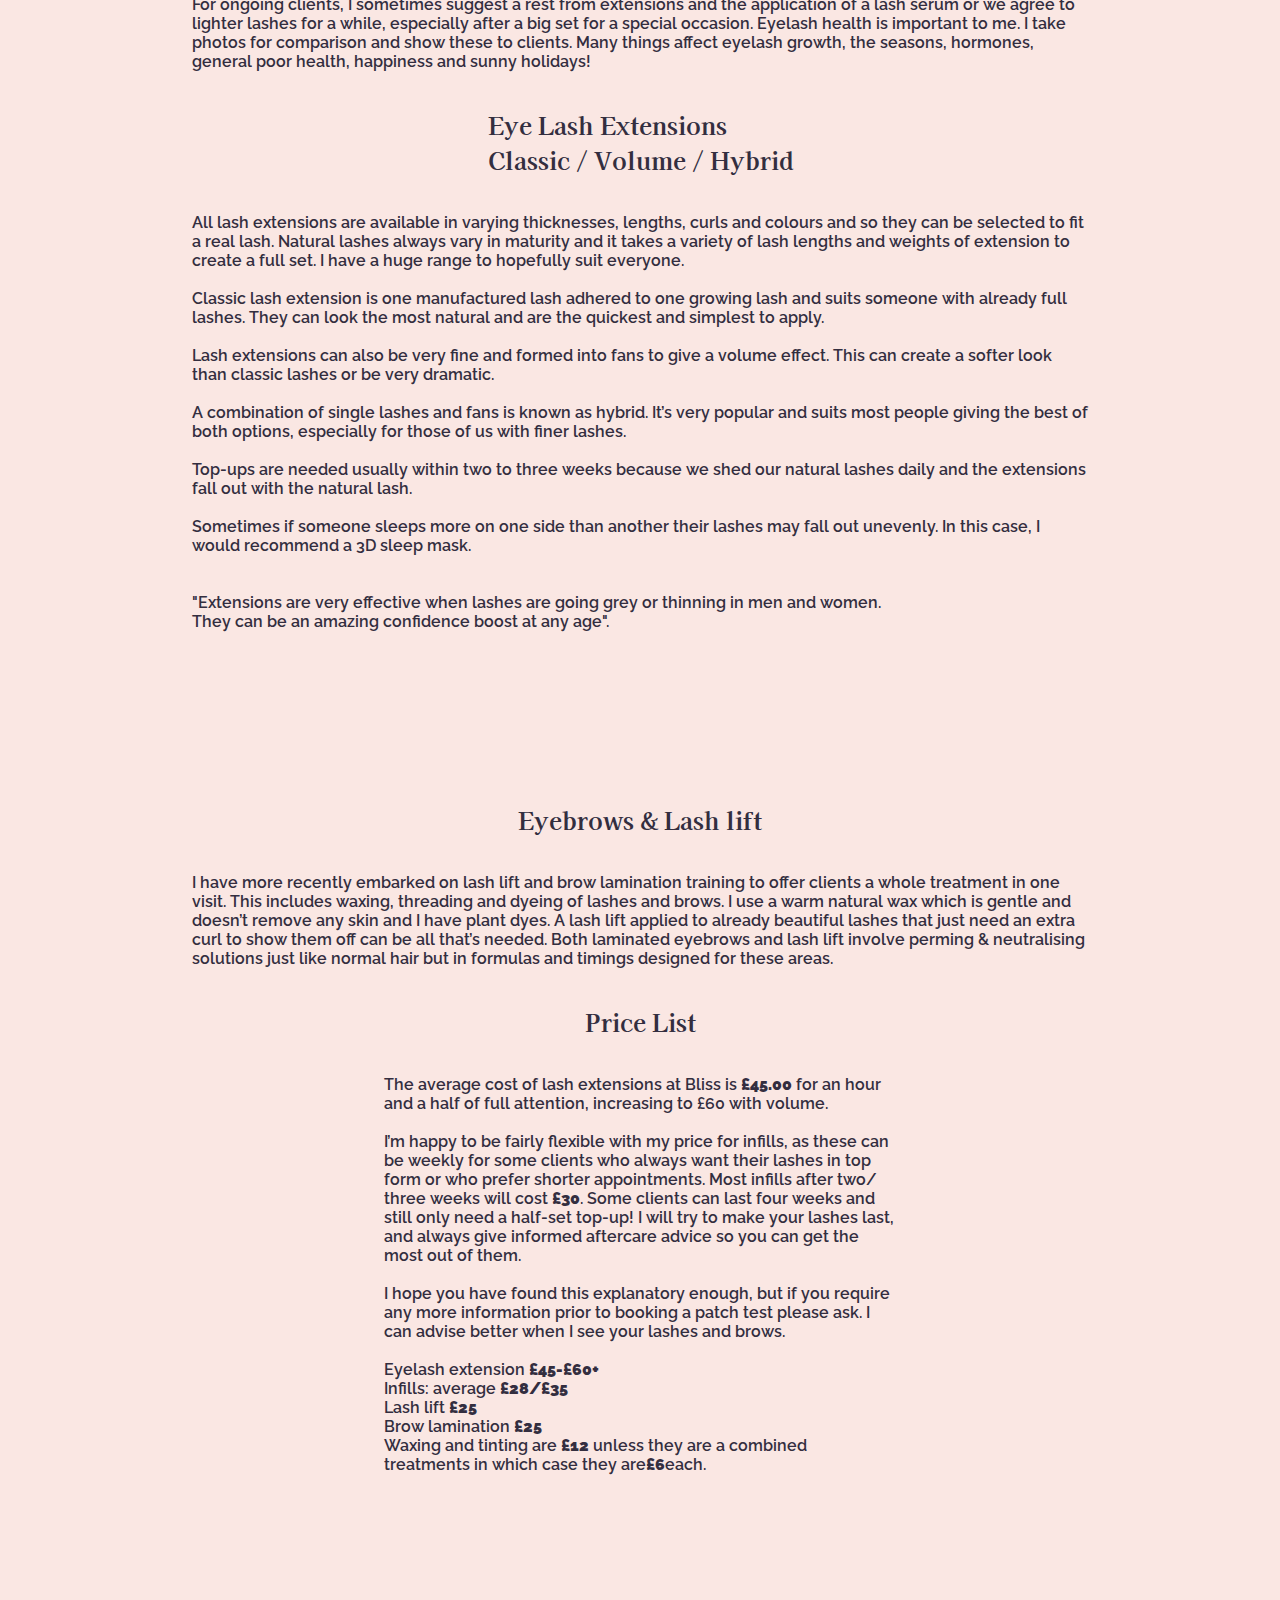
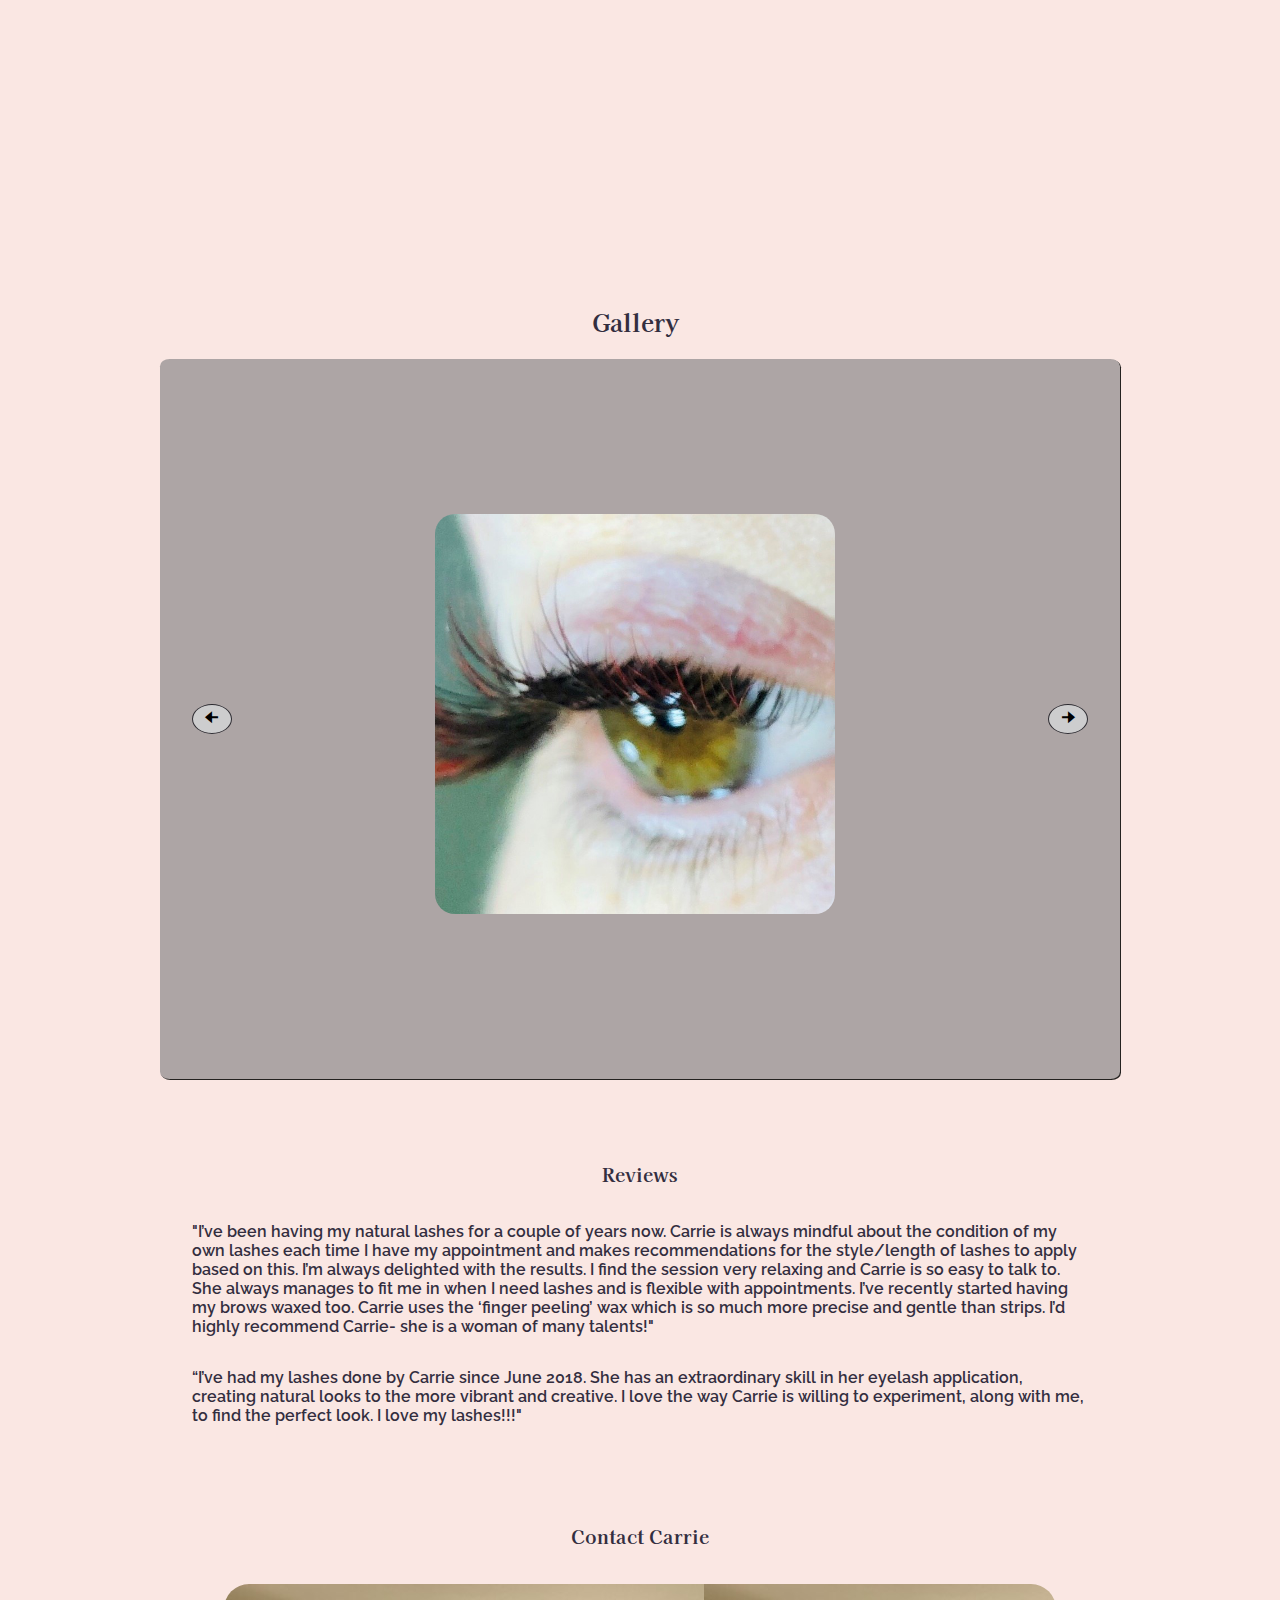
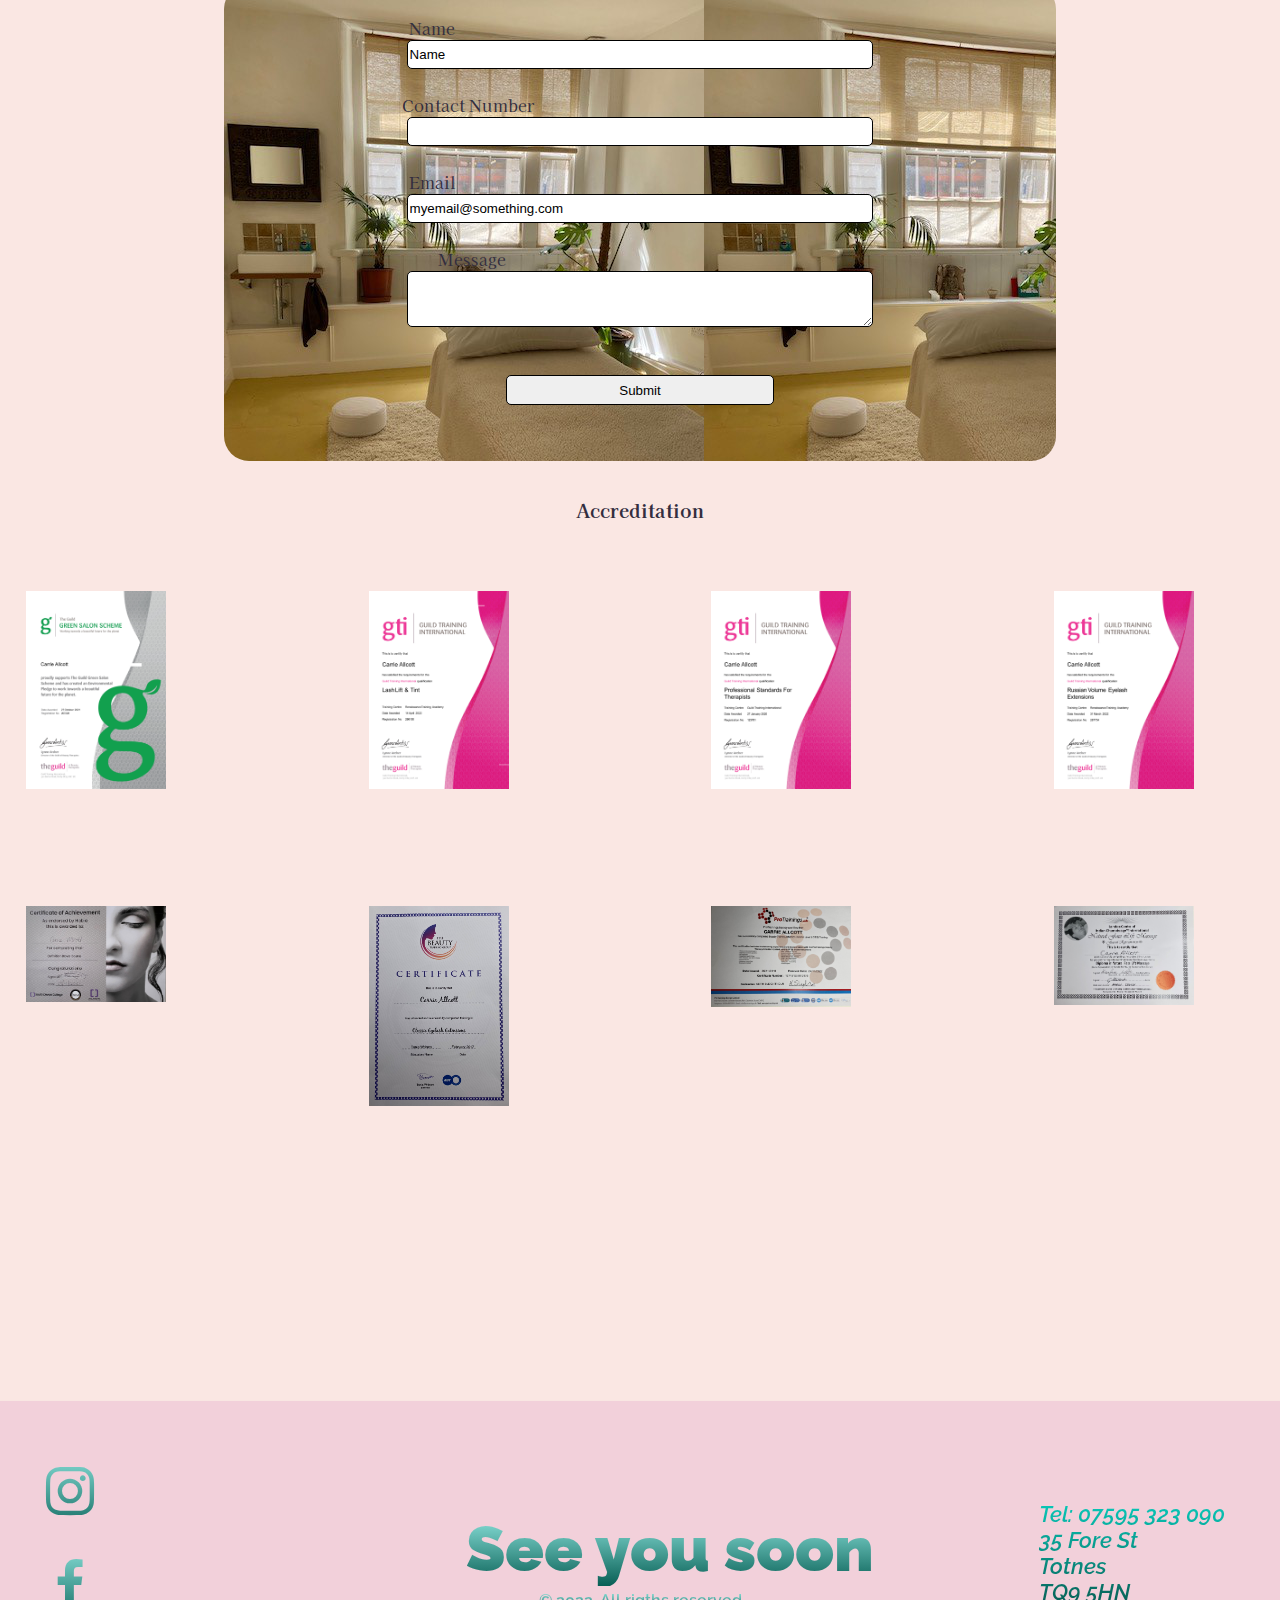
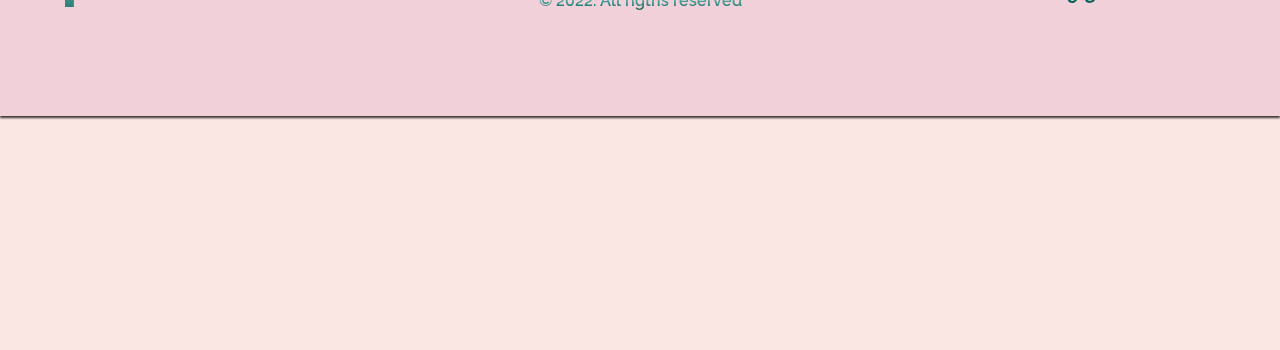
==== commit 11d0291d: "new review" ====
--- a/index.html
+++ b/index.html
@@ -269,7 +269,15 @@
                     session very relaxing and Carrie is so easy to talk to. She always manages to fit me in when I need
                     lashes and is flexible with appointments. I’ve recently started having my brows waxed too. Carrie
                     uses the ‘finger peeling’ wax which is so much more precise and gentle than strips. I’d highly
-                    recommend Carrie- she is a woman of many talents!" </p>
+                    recommend Carrie- she is a woman of many talents!" 
+                </p>
+
+                <p>“I’ve had my lashes done by Carrie since June 2018. She has an extraordinary skill in her eyelash application, creating natural looks to the more vibrant and creative. I love the way Carrie is willing to experiment, along with me, to find the perfect look. 
+                    I love my lashes!!!"
+                </p>
+
+
+
             </section>
 
             <section id="contact">
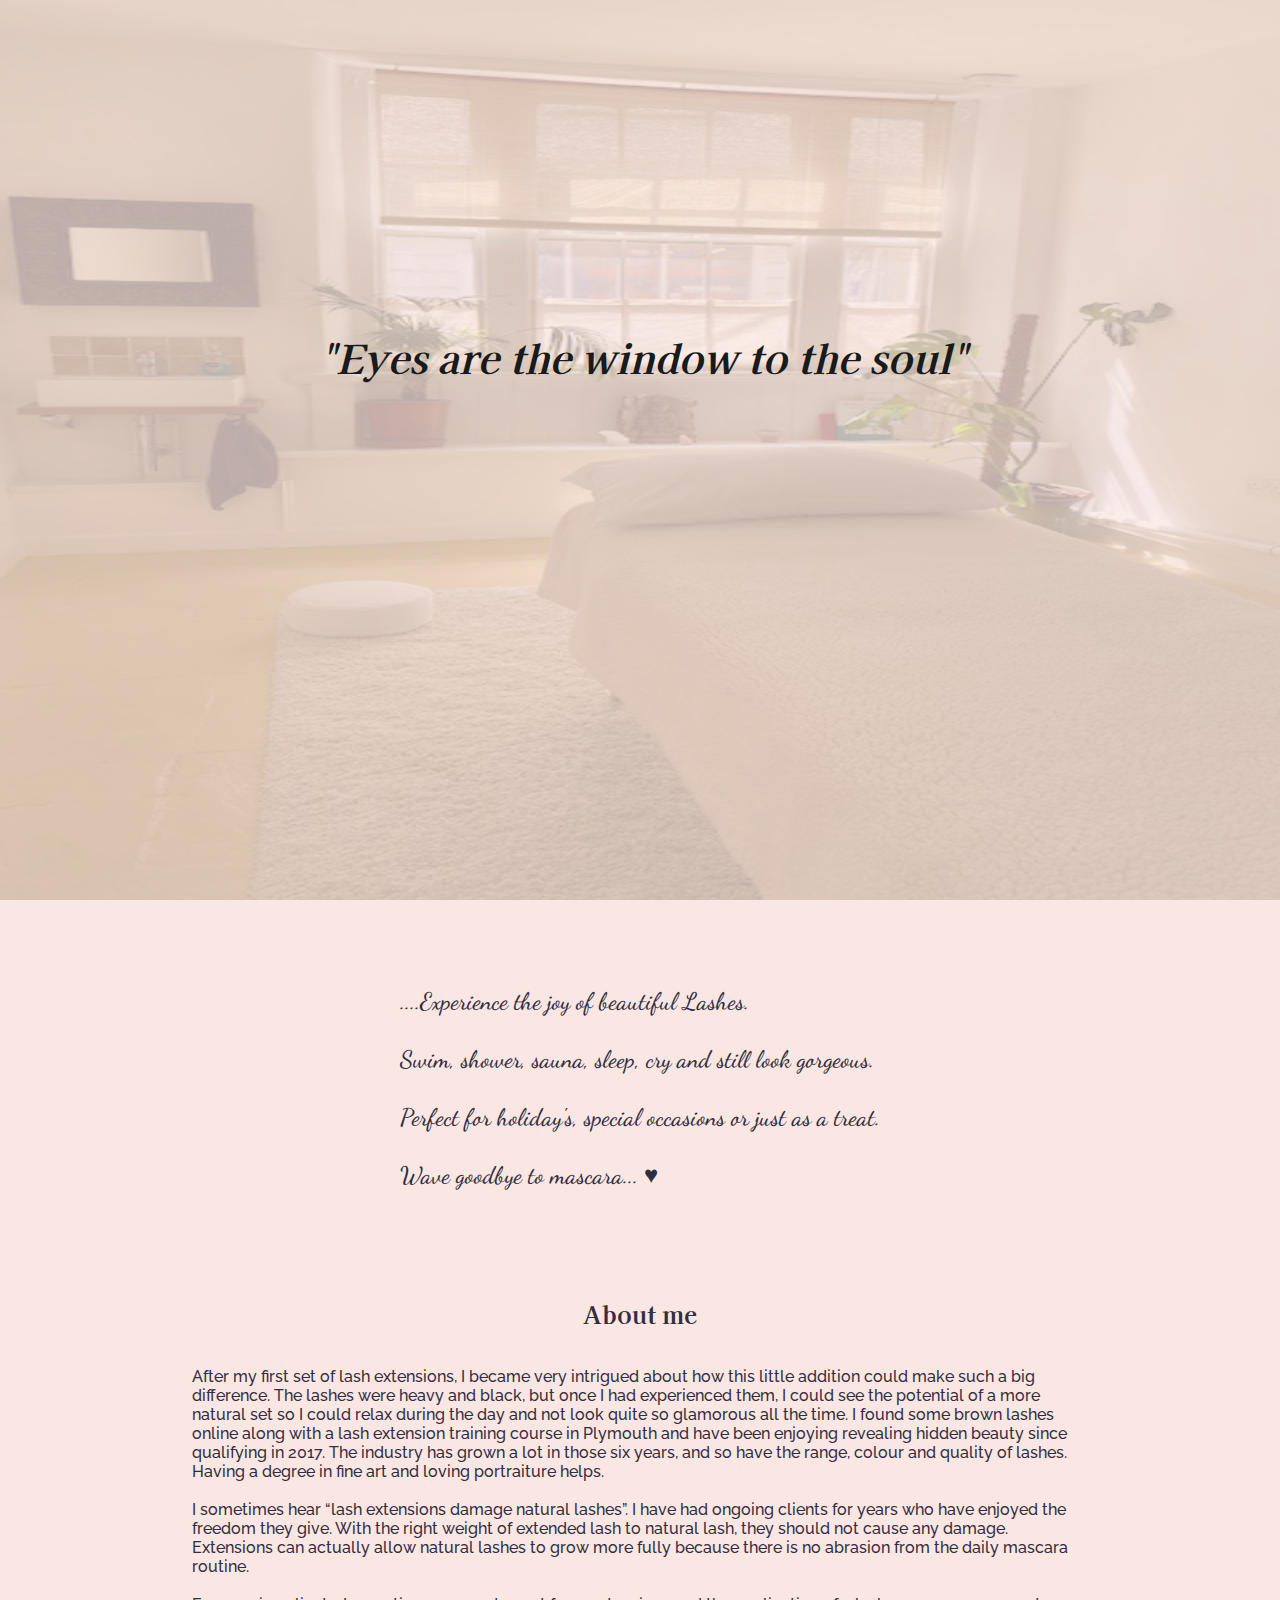
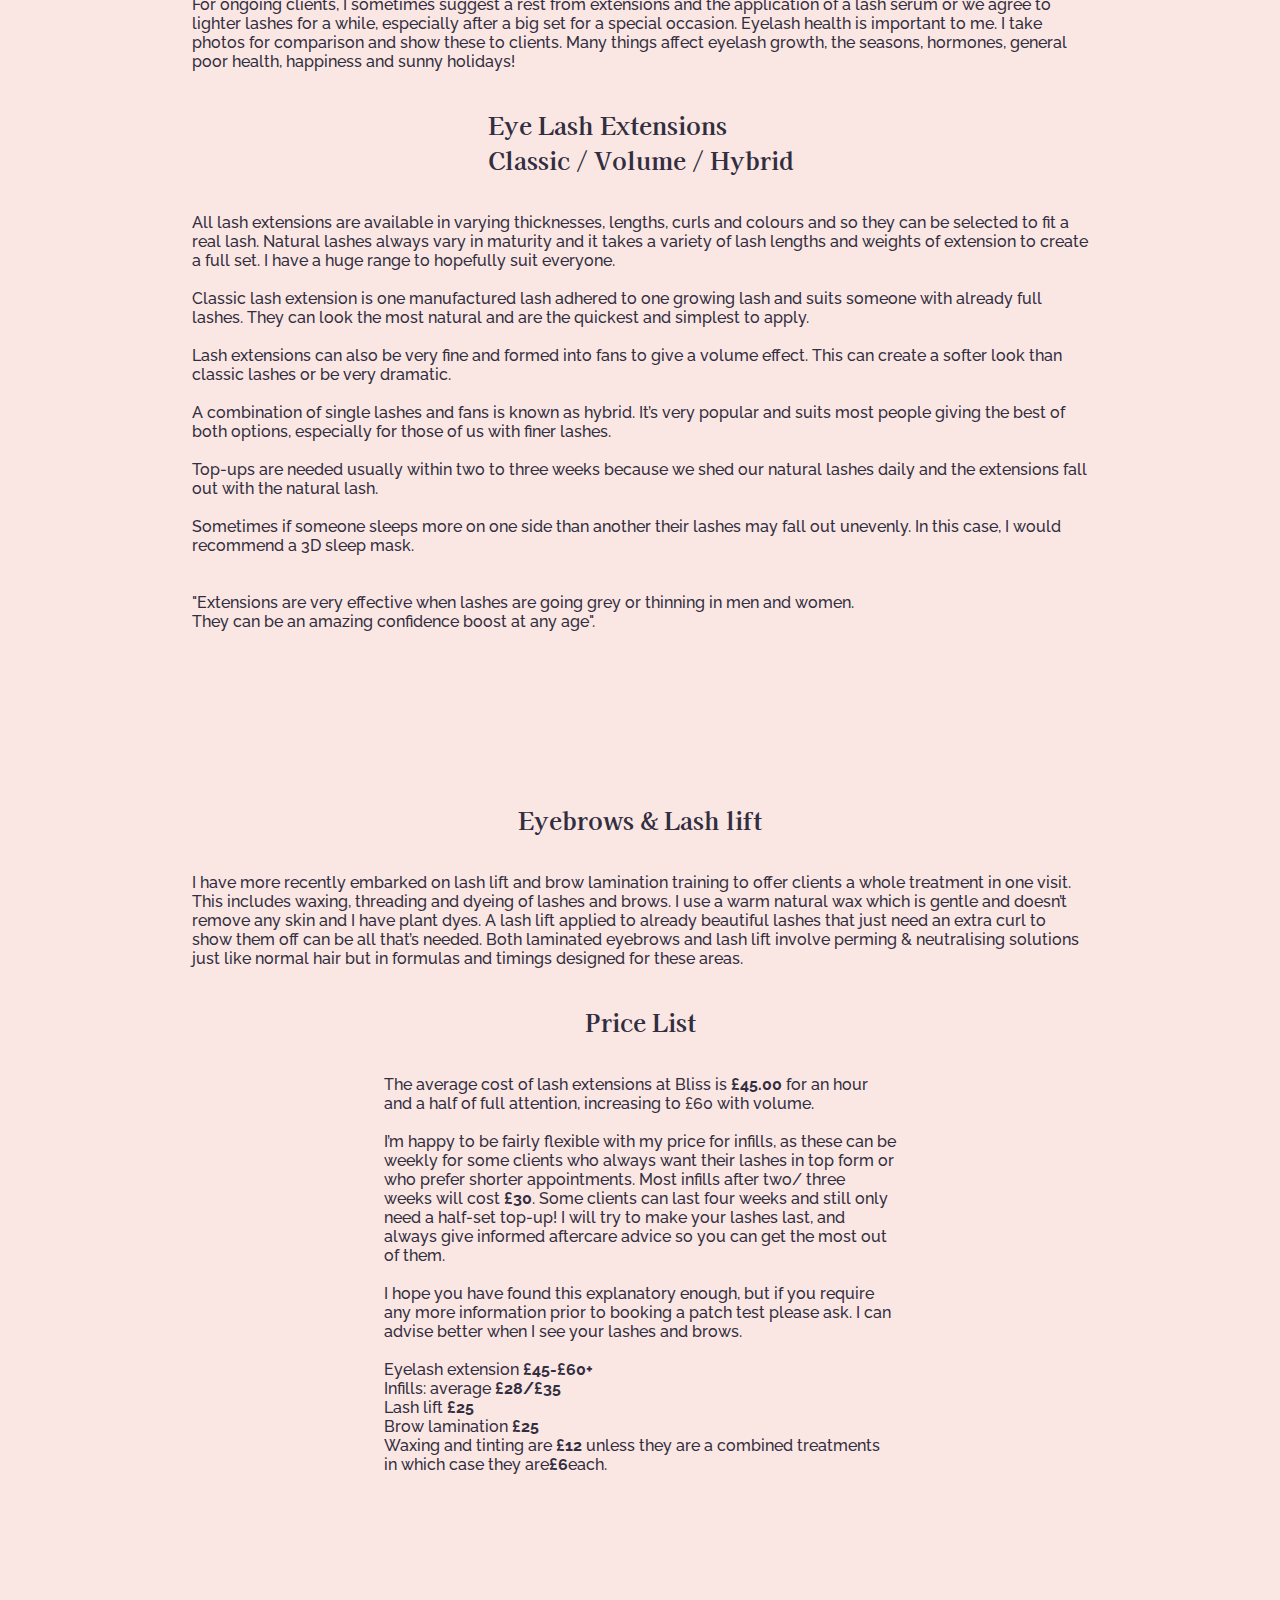
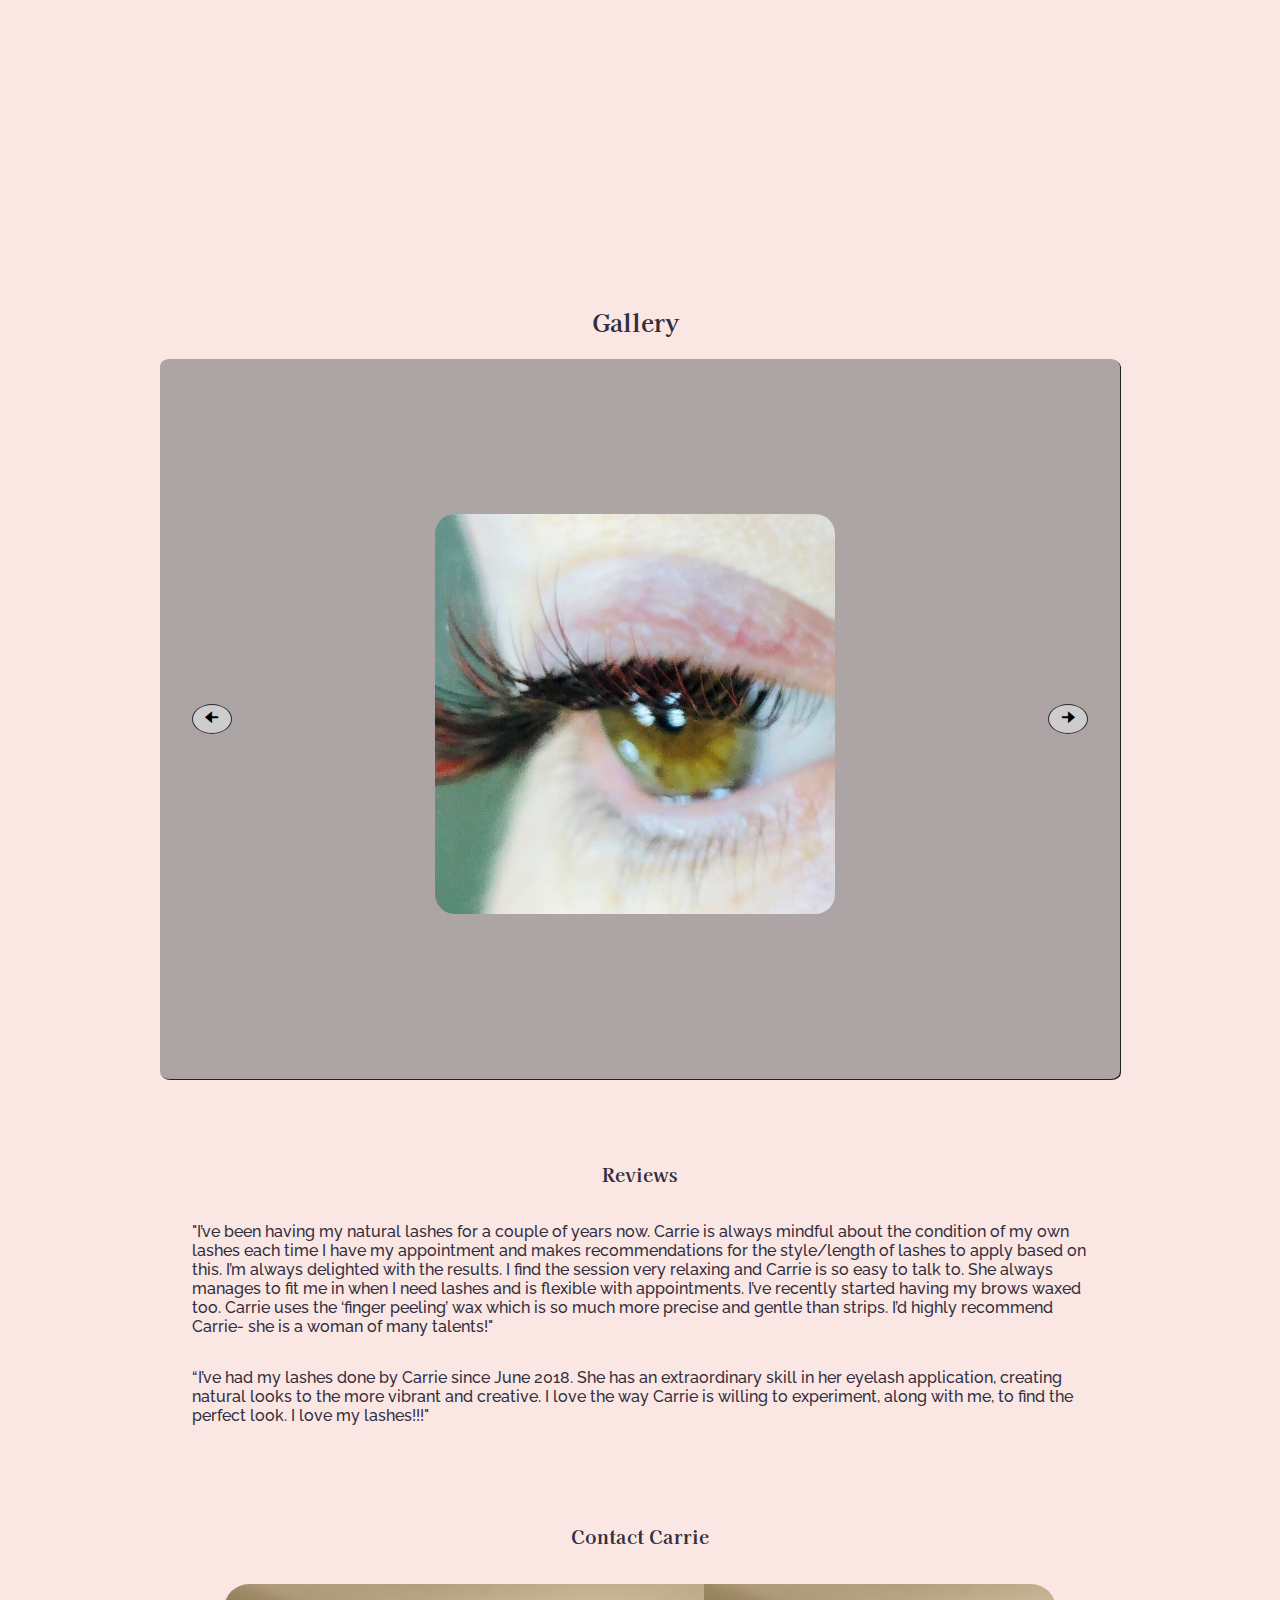
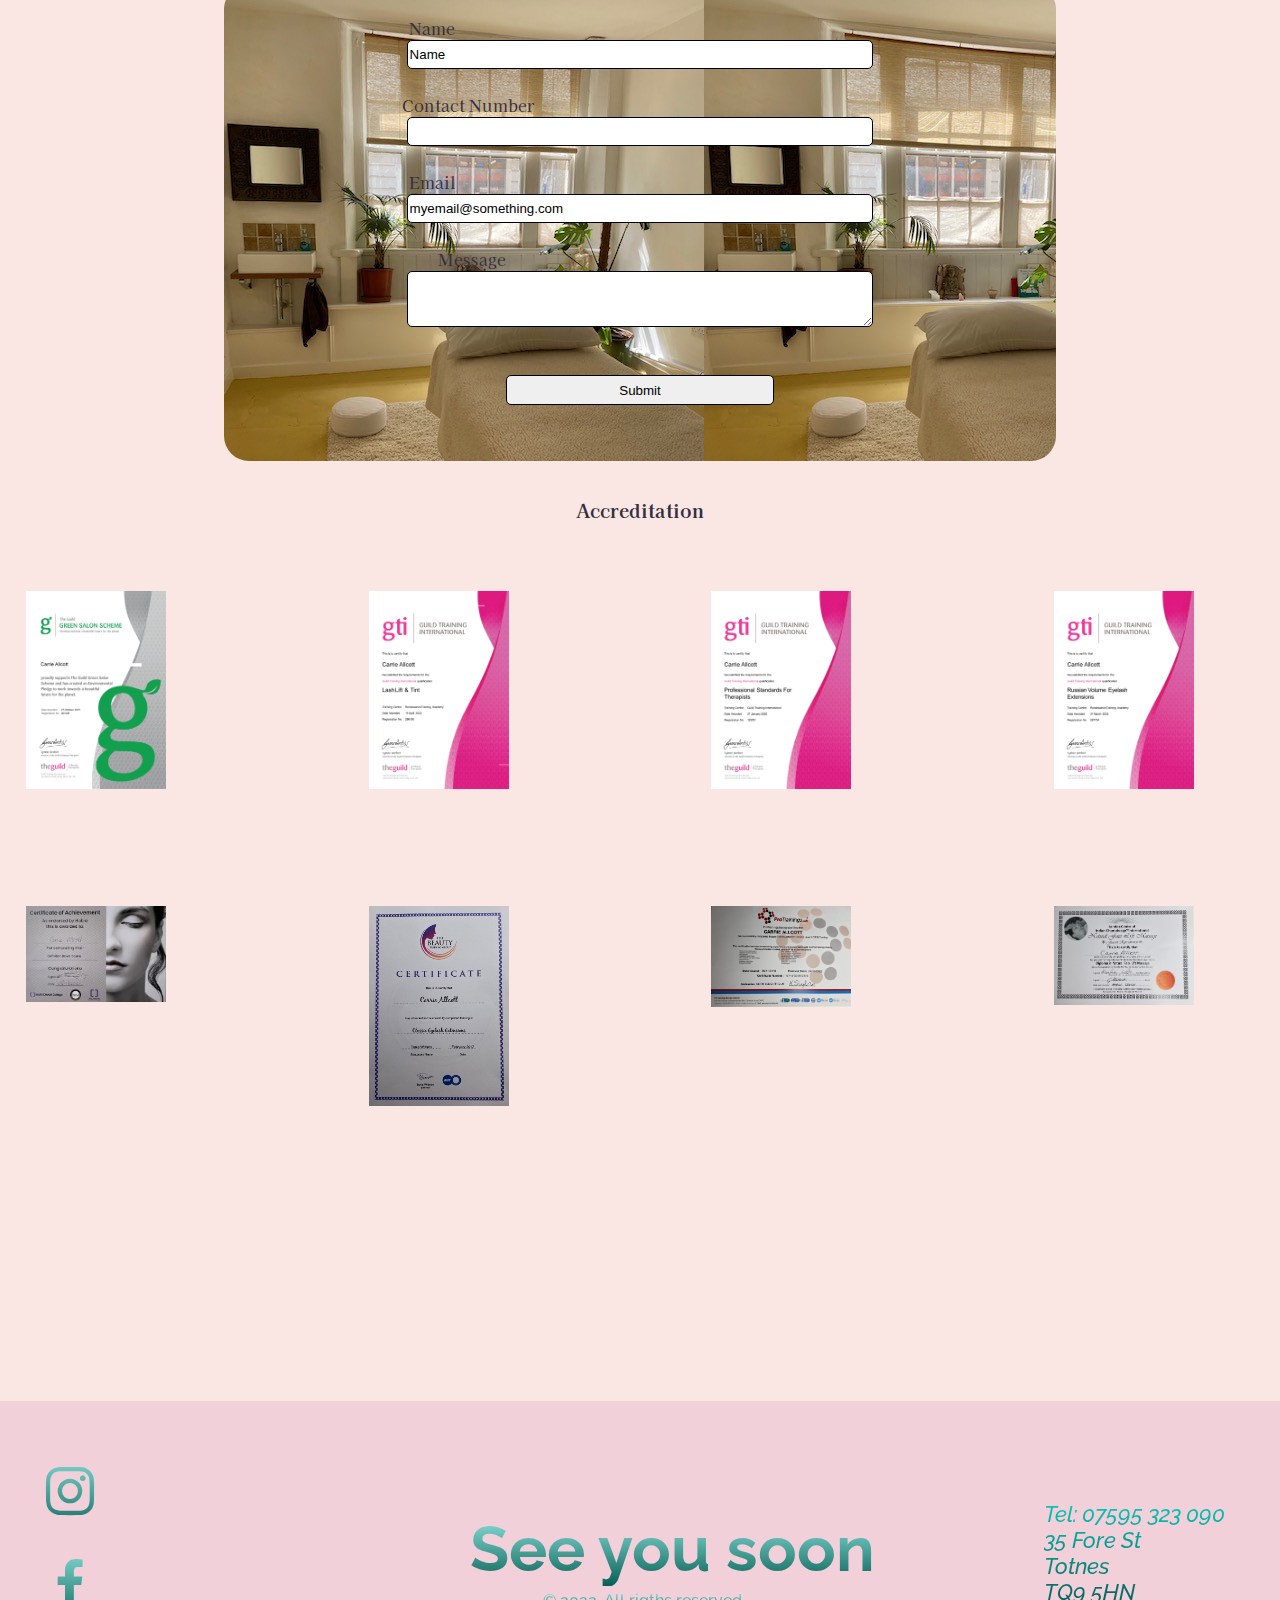
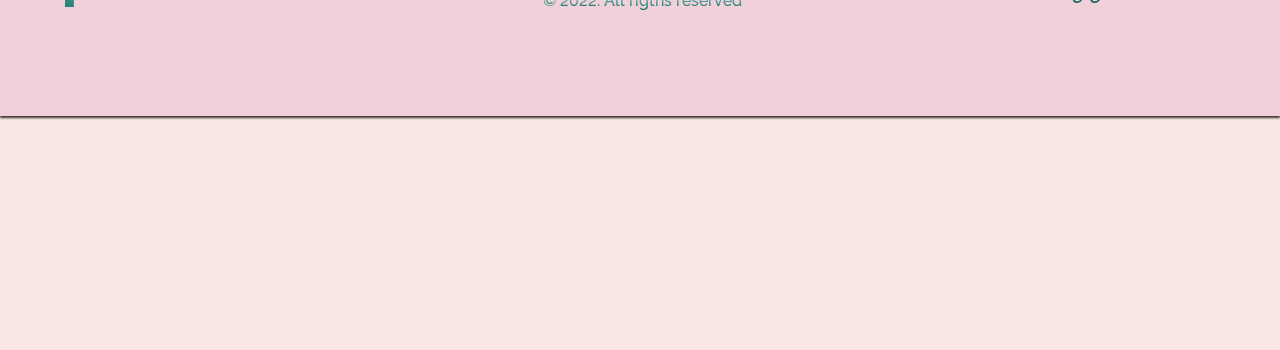
==== commit ace03f3f: "certificate popups" ====
--- a/index.html
+++ b/index.html
@@ -160,13 +160,15 @@
 
             <section id="price-list">
                 <h2>Price List</h2>
-                <p id="priceText">The average cost of lash extensions at Bliss is <b>£45.00</b> for an hour and a half of full
+                <p id="priceText">The average cost of lash extensions at Bliss is <b>£45.00</b> for an hour and a half
+                    of full
                     attention, increasing
-                    to £60 with volume. <br/><br/>
+                    to £60 with volume. <br /><br />
                     I’m happy to be fairly flexible with my price for infills, as these can be weekly for some clients
                     who
                     always want their lashes in top form or who prefer shorter appointments. Most infills after two/
-                    three weeks will cost <b>£30</b>. Some clients can last four weeks and still only need a half-set top-up! I
+                    three weeks will cost <b>£30</b>. Some clients can last four weeks and still only need a half-set
+                    top-up! I
                     will try to make your lashes last, and always give informed aftercare advice so you can get the most
                     out of them.<br /><br />
                     I hope you have found this explanatory enough, but if you require any more information prior to
@@ -175,7 +177,8 @@
                     Infills: average <b>£28/£35</b><br />
                     Lash lift <b>£25</b><br />
                     Brow lamination <b>£25</b><br />
-                    Waxing and tinting are<b> £12 </b>unless they are a combined treatments in which case they are<b>£6</b>each.
+                    Waxing and tinting are<b> £12 </b>unless they are a combined treatments in which case they
+                    are<b>£6</b>each.
 
                 </p>
                 <!-- <ul>
@@ -269,10 +272,12 @@
                     session very relaxing and Carrie is so easy to talk to. She always manages to fit me in when I need
                     lashes and is flexible with appointments. I’ve recently started having my brows waxed too. Carrie
                     uses the ‘finger peeling’ wax which is so much more precise and gentle than strips. I’d highly
-                    recommend Carrie- she is a woman of many talents!" 
+                    recommend Carrie- she is a woman of many talents!"
                 </p>
 
-                <p>“I’ve had my lashes done by Carrie since June 2018. She has an extraordinary skill in her eyelash application, creating natural looks to the more vibrant and creative. I love the way Carrie is willing to experiment, along with me, to find the perfect look. 
+                <p>“I’ve had my lashes done by Carrie since June 2018. She has an extraordinary skill in her eyelash
+                    application, creating natural looks to the more vibrant and creative. I love the way Carrie is
+                    willing to experiment, along with me, to find the perfect look.
                     I love my lashes!!!"
                 </p>
 
@@ -305,22 +310,49 @@
 
                     <div id="certificate-thumbs">
                         <div class="cert_row">
-                            <div class=cert-img-container><img
-                                    src="pageImages/GuildGreenSalonScheme - GTi Certificate.png" alt="cert5"></div>
-                            <div class=cert-img-container><img src="pageImages/LashLiftTint - GTi Certificate-2.png"
-                                    alt="cert6"></div>
-                            <div class=cert-img-container><img src="pageImages/Qualification Certificate..png"
-                                    alt="cert7"></div>
-                            <div class=cert-img-container><img
-                                    src="pageImages/RussianVolumeEyelashExtensions - GTi Certificate.png" alt="cert8">
+                            <div class=cert-img-container><a href="https://cert5.netlify.app/"
+                                    target="popup"
+                                    onclick="window.open('https://cert5.netlify.app/','popup','width= 600,height= 600'); return false;"><img
+                                        src="pageImages/GuildGreenSalonScheme - GTi Certificate.png" alt="cert5"></a>
                             </div>
+                            <div class=cert-img-container><a href="https://cert6.netlify.app/"
+                                    target="popup"
+                                    onclick="window.open('https://cert6.netlify.app/','popup','width= 600,height= 600'); return false;"><img
+                                        src="pageImages/LashLiftTint - GTi Certificate-2.png" alt="cert6"></a></div>
+
+                            <div class=cert-img-container><a href="https://cert7.netlify.app/"
+                                    target="popup"
+                                    onclick="window.open('https://cert7.netlify.app/','popup','width= 600,height= 600'); return false;"><img
+                                        src="pageImages/Qualification Certificate..png" alt="cert7"></a></div>
+
+                            <div class=cert-img-container><a href="https://cert8.netlify.app/"
+                                    target="popup"
+                                    onclick="window.open('https://cert8.netlify.app/','popup','width= 600,height= 600'); return false;"><img
+                                        src="pageImages/RussianVolumeEyelashExtensions - GTi Certificate.png"
+                                        alt="cert8">
+                                </a></div>
                         </div>
 
                         <div class="cert_row">
-                            <div class=cert-img-container><img src="pageImages/cert1.jpg" alt="cert1"></div>
-                            <div class=cert-img-container><img src="pageImages/cert2.jpg" alt="cert2"></div>
-                            <div class=cert-img-container><img src="pageImages/cer3.jpg" alt="cert3"></div>
-                            <div class=cert-img-container><img src="pageImages/cer4.jpg" alt="cert4"></div>
+                            <div class=cert-img-container><a href="https://cert1.netlify.app/"
+                                    target="popup"
+                                    onclick="window.open('https://cert1.netlify.app//','popup','width= 600,height= 600'); return false;">
+                                    <img src="pageImages/cert1.jpg" alt="cert1"></a></div>
+
+                            <div class=cert-img-container><a href="https://cert2.netlify.app/"
+                                    target="popup"
+                                    onclick="window.open('https://cert2.netlify.app/','popup','width= 600,height= 600'); return false;"><img
+                                        src="pageImages/cert2.jpg" alt="cert2"></a></div>
+
+                            <div class=cert-img-container><a href="https://cert3.netlify.app/"
+                                    target="popup"
+                                    onclick="window.open('https://cert3.netlify.app/','popup','width= 600,height= 600'); return false;"><img
+                                        src="pageImages/cer3.jpg" alt="cert3"></a></div>
+
+                            <div class=cert-img-container><a href="https://cert4.netlify.app/"
+                                    target="popup"
+                                    onclick="window.open('https://cert4.netlify.app/','popup','width= 600,height= 600'); return false;"><img
+                                        src="pageImages/cer4.jpg" alt="cert4"></a></div>
                         </div>
 
                     </div>
@@ -332,7 +364,7 @@
 
         </content>
 
-   
+
 
         <footer>
 
@@ -361,7 +393,7 @@
 
     </container>
 
-    
+
 
 </body>
 
--- a/style.css
+++ b/style.css
@@ -32,7 +32,7 @@
 
 p {
     font-family: 'Raleway', sans-serif;
-    font-weight: 600;
+    font-weight: 500;
 }
 
 .container {
